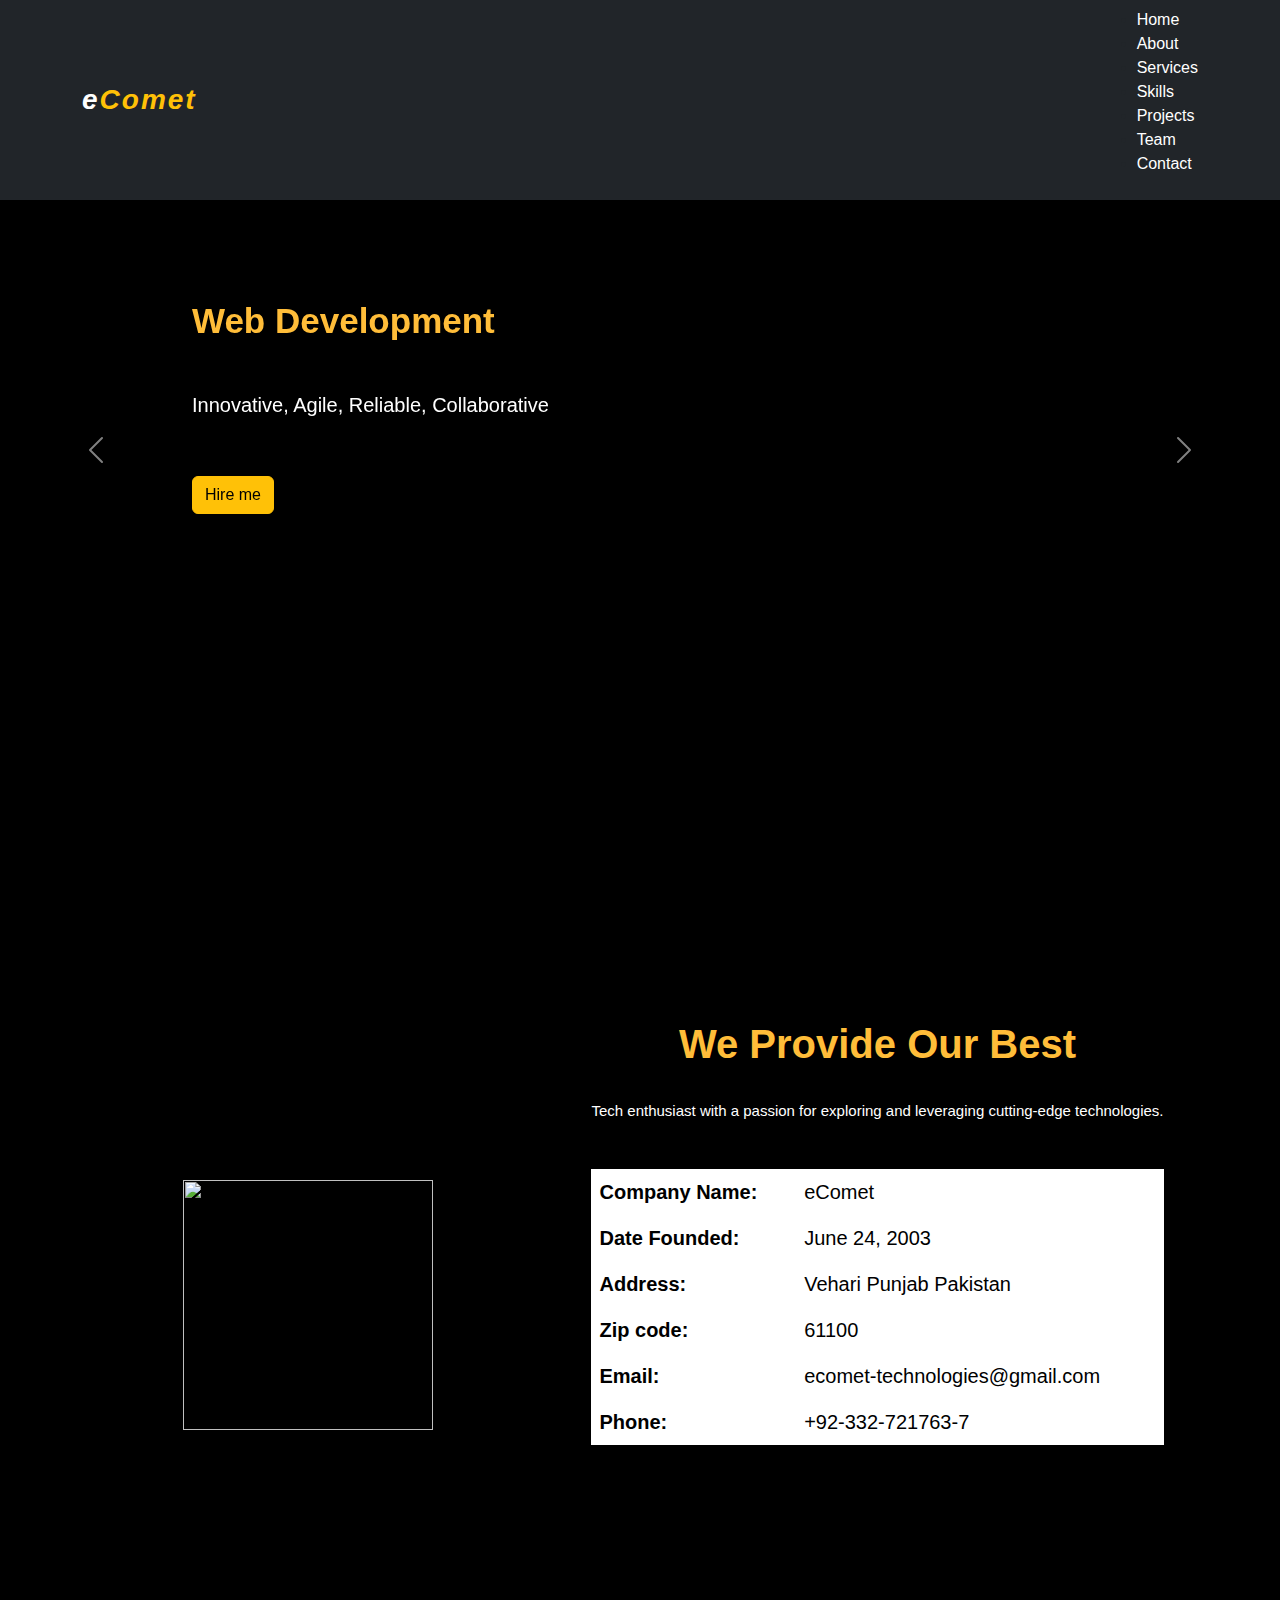
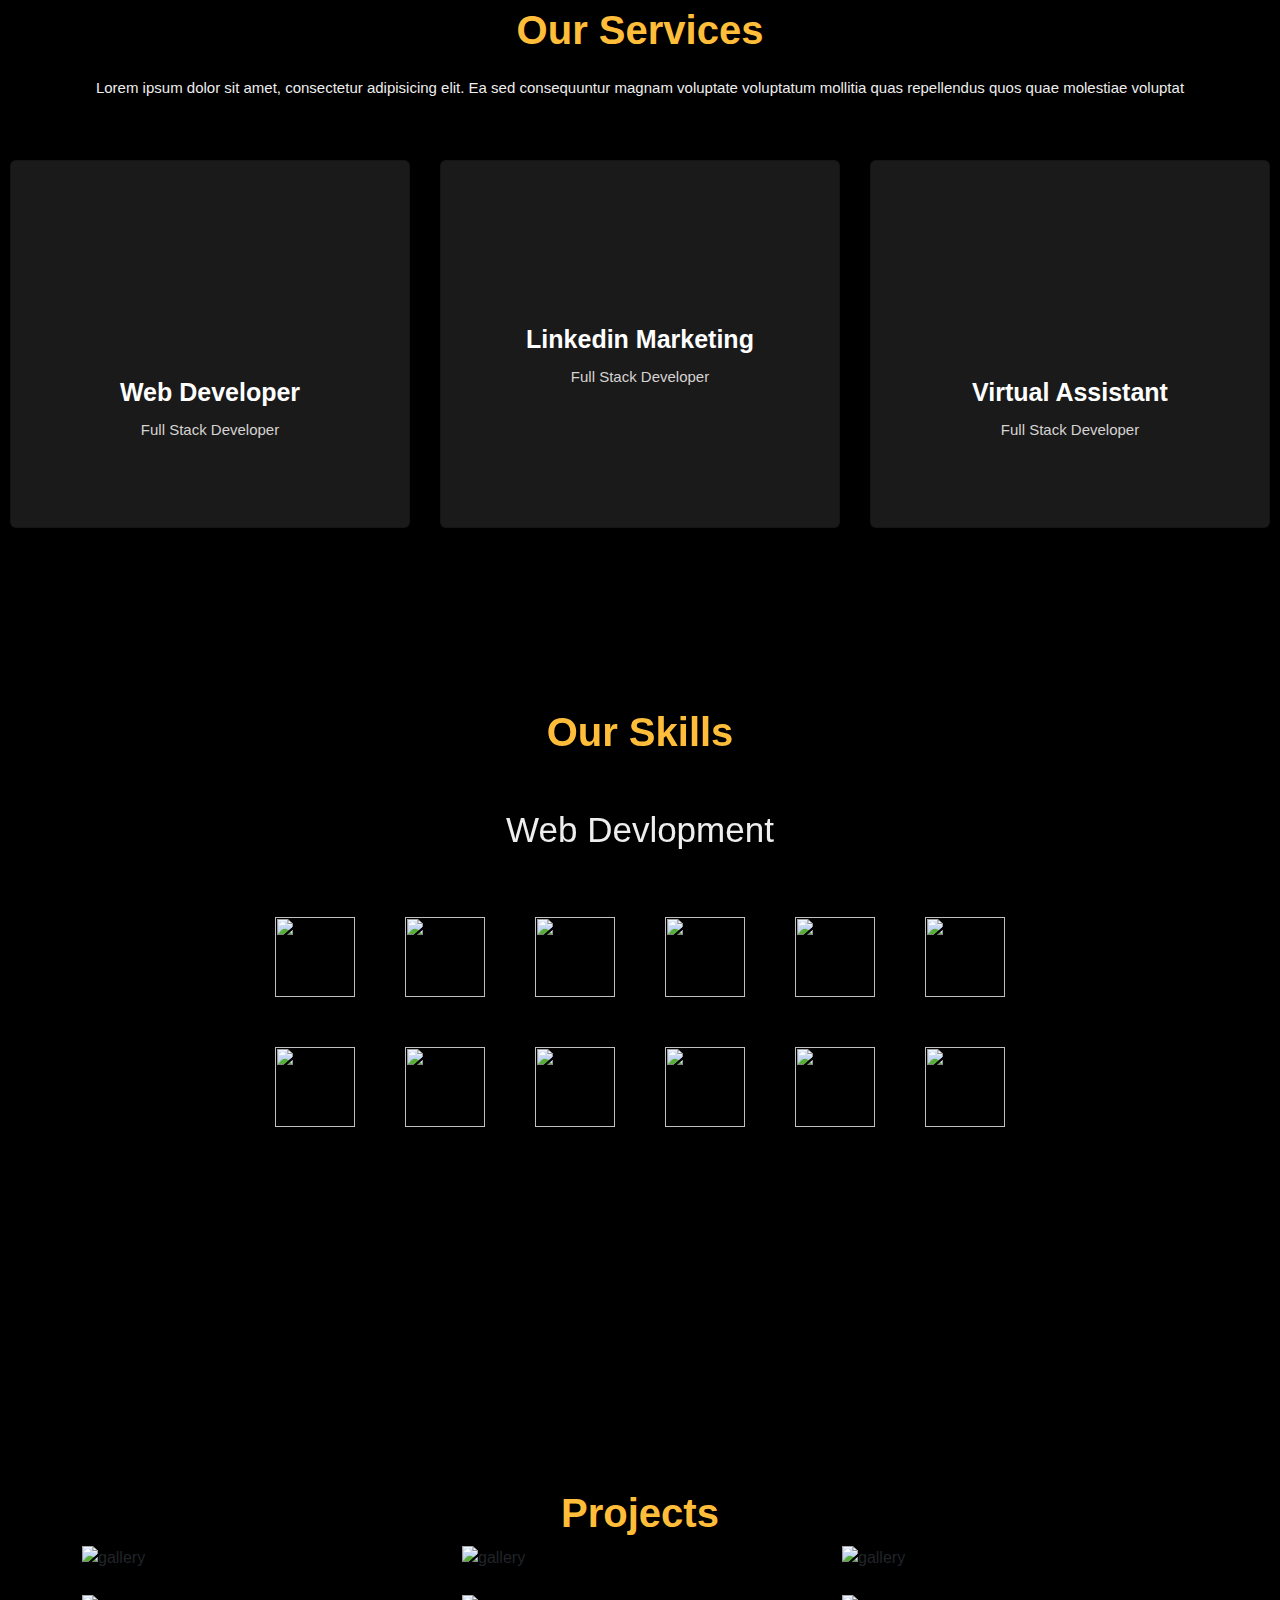
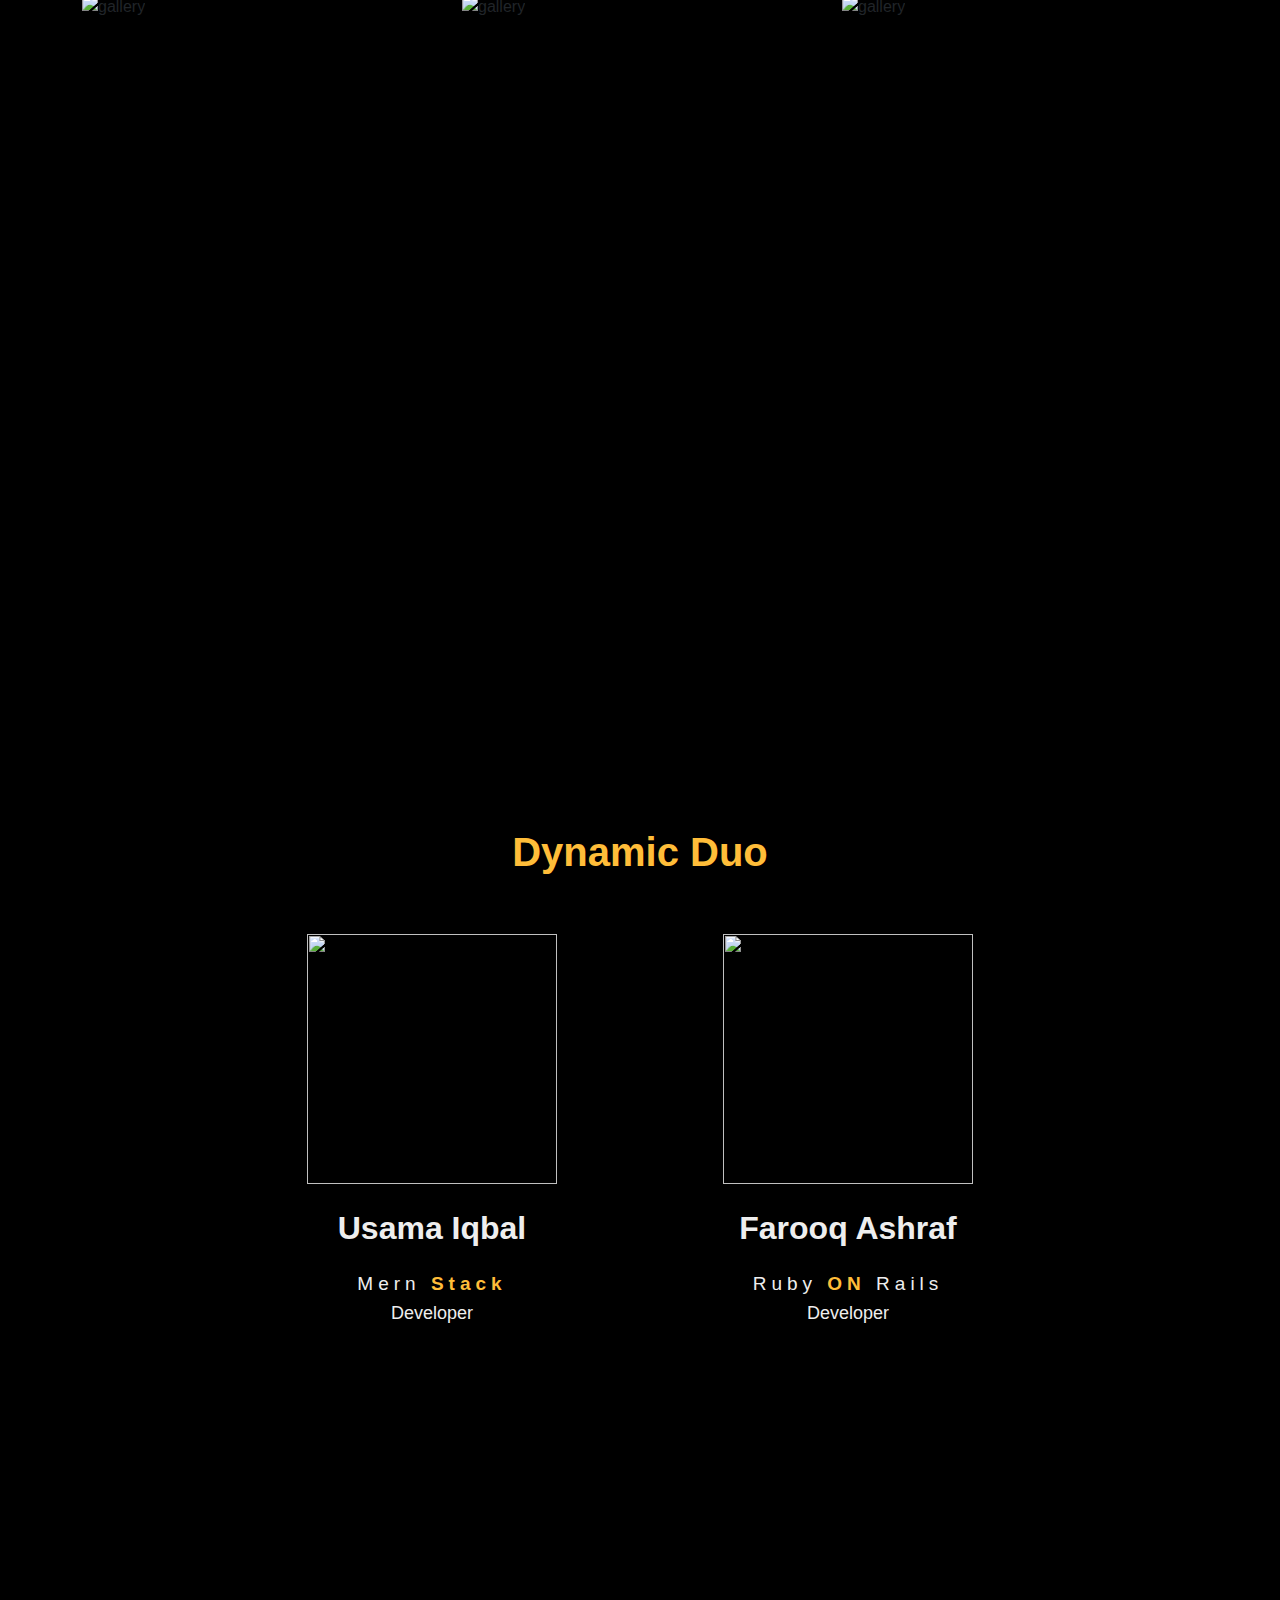
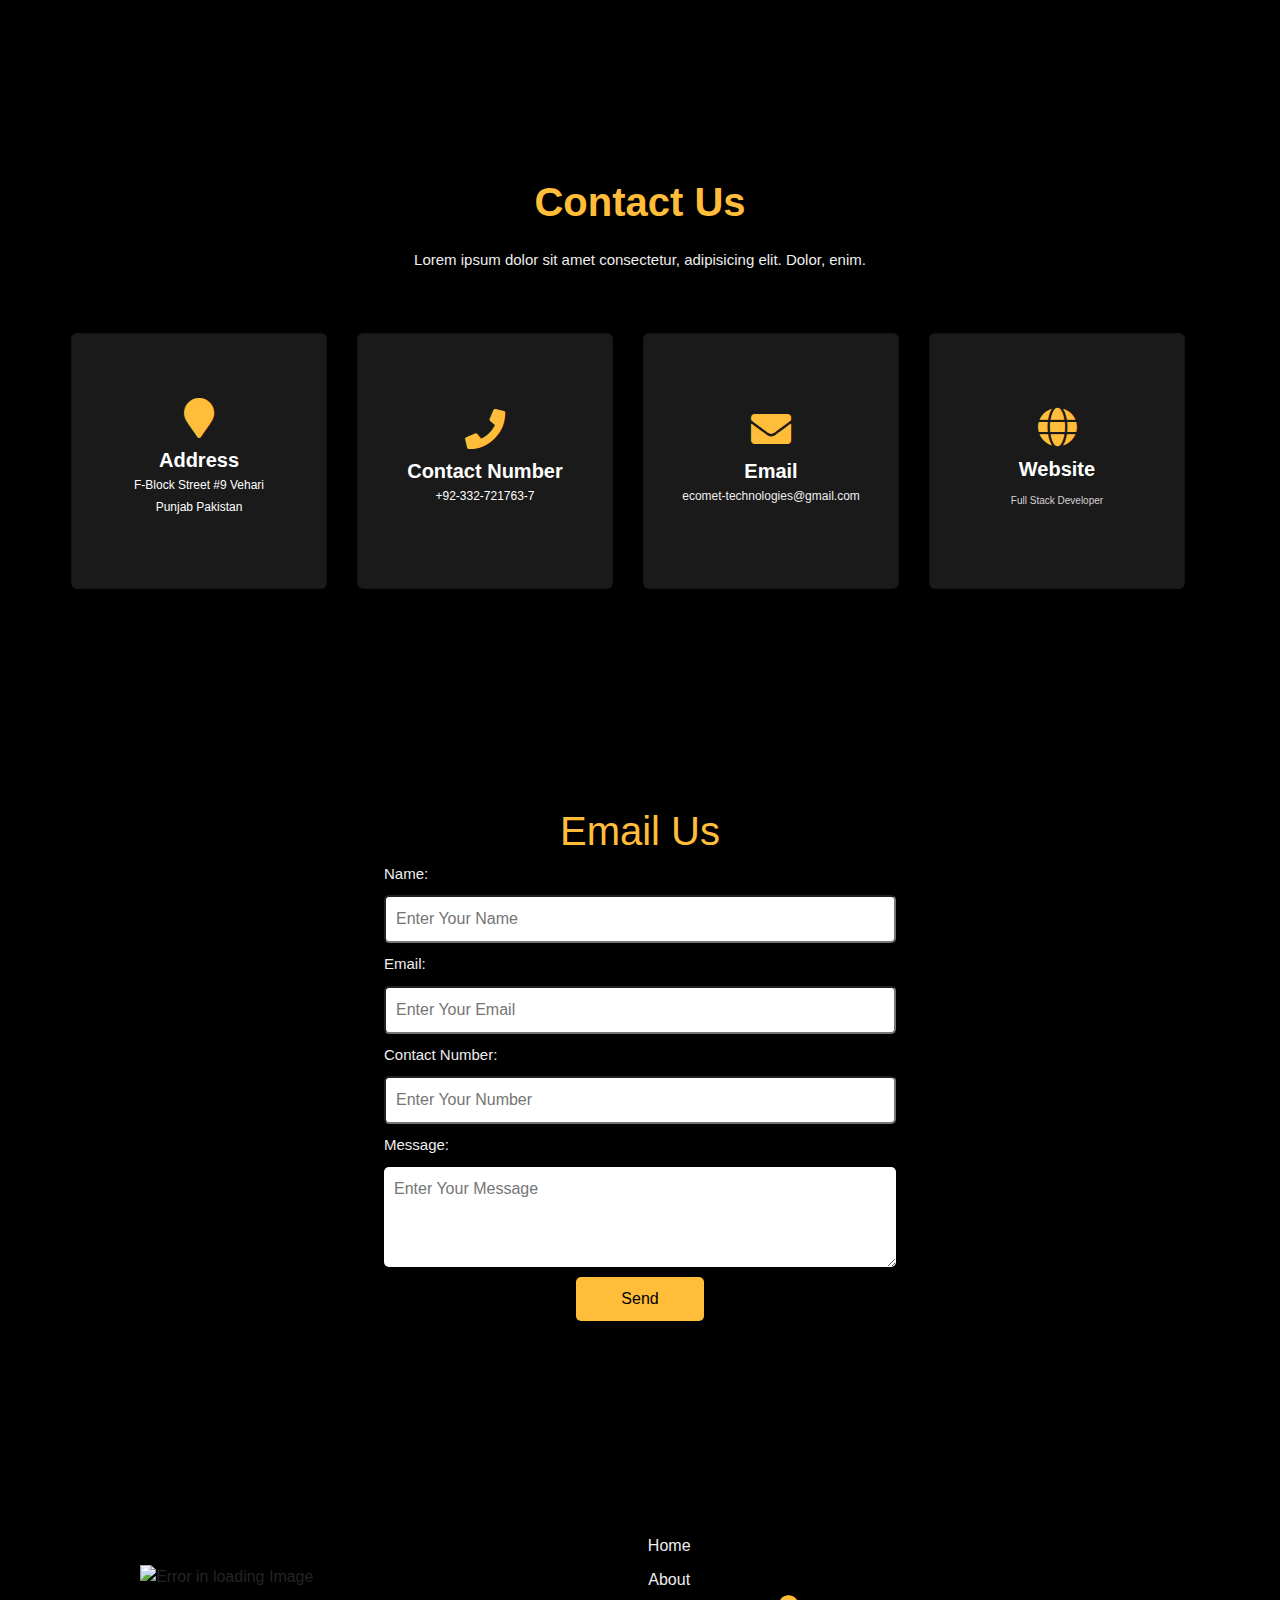
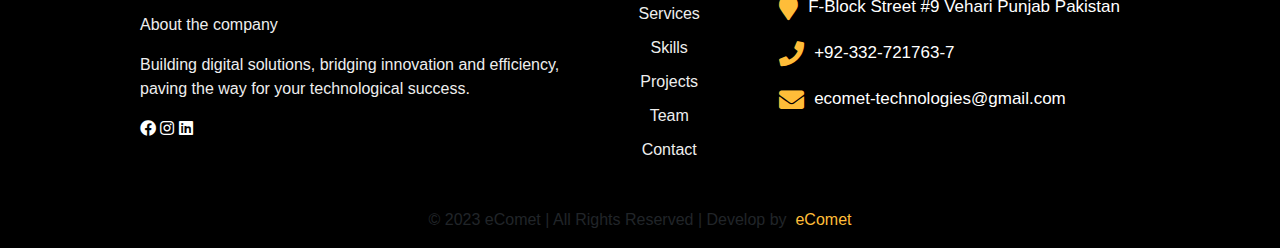
==== index.html @ d8100521 "65xbjhasb" ====
<!DOCTYPE html>
<html lang="en">

<head>
    <meta charset="UTF-8">
    <meta http-equiv="X-UA-Compatible" content="IE=edge">
    <meta name="viewport" content="width=device-width, initial-scale=1.0">
    <!-- All Bootstrap 5.2 CSS -->
    <link href="https://cdnjs.cloudflare.com/ajax/libs/animate.css/3.7.2/animate.min.css" rel="stylesheet">
    <link rel="stylesheet" href="/stylesheet.css">
    <link rel="stylesheet" href="https://cdnjs.cloudflare.com/ajax/libs/font-awesome/5.15.3/css/all.min.css">
    <link rel="stylesheet" href="https://cdnjs.cloudflare.com/ajax/libs/boxicons/2.1.0/css/boxicons.min.css" />
    <!-- Bootstrap Css  -->
    <link rel="stylesheet" type="text/css" href="/style123.css">
    <link rel="stylesheet" href="/footer1.css">
    <link rel="stylesheet" href="/contact.css">
    <link rel="stylesheet" href="/navbar.css">
    <link rel="stylesheet" href="/bootstrap.min.css">
    <link href="https://cdn.jsdelivr.net/npm/bootstrap@5.2.3/dist/css/bootstrap.min.css" rel="stylesheet">
</head>
<title>eComet</title>
</head>

<body>

    <!-- NavBar -->
    <nav class="navbar fixed-top bg-dark">
        <div class="container"> 
        <div class="navbar-brand">
          <a class="navbar-brand" href="#">e<span class="text-warning">Comet</span></a>
        </div>

        <div class="navbar-toggle">
          <span class="toggle-icon"></span>
          <span class="toggle-icon"></span>
          <!-- <span class="toggle-icon"></span>
          <span class="toggle-icon"></span> -->
        </div>
        <ul class="navbar-menu">
          <li class="nav-item">
            <a class="nav-link " href="#home">Home</a>
        </li>
        <li class="nav-item">
            <a class="nav-link " href="#about">About</a>
        </li>
        <li class="nav-item">
            <a class="nav-link " href="#services">Services</a>
        </li>
        <li class="nav-item">
            <a class="nav-link " href="#skills">Skills</a>
        </li>
        <li class="nav-item">
            <a class="nav-link " href="#projects">Projects</a>
        </li>
        <li class="nav-item">
            <a class="nav-link " href="#team">Team</a>
        </li>
        <li class="nav-item">
            <a class="nav-link " href="#contact">Contact</a>
        </li>
        </ul>
    </div>
      </nav>
      
      
    <!-- End of navBar -->

    <!-- Start OF Carousel -->
    <section id="home" >
        <div id="carouselExampleFade" class="carousel slide carousel-fade logo-slider" data-bs-ride="carousel">
            <div class="carousel-inner logo-slider">
                <div class="carousel-item active">
                    <img class="first-img" src="/Images/New Images/Dveloper.png" class="d-block w-100" alt="...">
                    <img class="second-img" src="/Images/New Images/Web Mobile.png" class="d-block w-100" alt="...">
                    <div class="carousel-caption">
                        <h5 class="animated bounceInRight" style="animation-delay: 1s">Web Development</h5>

                        <p class="animated bounceInLeft" style="animation-delay: 2s">Innovative, Agile, Reliable,
                            Collaborative</p>

                        <p class="animated bounceInRight" style="animation-delay: 3s"><a href="#contact_form"
                                class="btn btn-warning mt3">Hire me</a></p>
                    </div>
                </div>

                <div class="carousel-item">
                    <img class="first-img" src="/Images/New Images/VA.jpg" class="d-block w-100" alt="...">
                    <img class="second-img" src="/Images/New Images/va mob.jpeg" class="d-block w-100" alt="...">
                    <div class="carousel-caption">
                        <h5 class="animated bounceInRight" style="animation-delay: 1s">Virtual Administrative Assistance
                        </h5>

                        <p class="animated bounceInLeft" style="animation-delay: 2s">Efficient, Resourceful, Organized,
                            Proactive</p>

                        <p class="animated bounceInRight" style="animation-delay: 3s"><a href="#contact_form"
                                class="btn btn-warning mt3">Hire
                                me</a></p>
                    </div>
                </div>
                <div class="carousel-item">
                    <img class="first-img" src="/Images/New Images/Linkdedin Main.jpg" class="d-block w-100" alt="...">
                    <img class="second-img" src="/Images/New Images/Linkedin Mobile.jpg" class="d-block w-100"
                        alt="...">
                    <div class="carousel-caption">
                        <h5 class="animated bounceInRight" style="animation-delay: 1s">LinkedIn Marketing</h5>

                        <p class="animated bounceInLeft" style="animation-delay: 2s">Strategic, Data-driven, Engaging,
                            Influential</p>

                        <p class="animated bounceInRight" style="animation-delay: 3s"><a href="#contact_form"
                                class="btn btn-warning mt3">Hire
                                me</a></p>
                    </div>
                </div>
                <button class="carousel-control-prev" type="button" data-bs-target="#carouselExampleFade"
                    data-bs-slide="prev">
                    <span class="carousel-control-prev-icon" aria-hidden="true"></span>
                    <span class="visually-hidden">Previous</span>
                </button>
                <button class="carousel-control-next" type="button" data-bs-target="#carouselExampleFade"
                    data-bs-slide="next">
                    <span class="carousel-control-next-icon" aria-hidden="true"></span>
                    <span class="visually-hidden">Next</span>
                </button>
            </div>
        </div>
    </section>
    <!-- End of Carousel -->


    <!-- About -->
    <section id="about" class="about-section-padding">
        <div class="container mid ">
            <div class="row">
                <div class="col-lg-5">
                    <div class="img-mid">
                        <img class="about-pic" src="/Images/abuzar-3.png" alt="">
                    </div>
                </div>

                <div class="col-lg-7" id="text-setting">
                    <div class="text-mid">
                        <h1>We Provide Our Best</h1><br>
                        <p>Tech enthusiast with a passion for exploring and leveraging
                            cutting-edge technologies.</p>
                        <table class="table table-borderless">
                            <div class="table-body">
                                <tbody class="table-mid">
                                    <tr>
                                        <td class="table-heading">Company Name:</td>
                                        <td class="table-data">eComet</td>
                                    </tr>
                                    <tr>
                                        <td class="table-heading">Date Founded:</td>
                                        <td class="table-data">June 24, 2003</td>
                                    </tr>
                                    <tr>
                                        <td class="table-heading">Address:</td>
                                        <td class="table-data">Vehari Punjab Pakistan</td>
                                    </tr>
                                    <tr>
                                        <td class="table-heading">Zip code:</td>
                                        <td class="table-data">61100</td>
                                    </tr>
                                    <tr>
                                        <td class="table-heading">Email:</td>
                                        <td class="table-data">ecomet-technologies@gmail.com</td>
                                    </tr>
                                    <tr>
                                        <td class="table-heading">Phone:</td>
                                        <td class="table-data">+92-332-721763-7</td>
                                    </tr>

                                </tbody>
                            </div>
                        </table>

                    </div>
                </div>
            </div>
        </div>
    </section>
    <!-- End About -->

    <!-- Start Services -->
    <section id="services" >
        <div class="container-fluid">
            <div class="row">
                <div class="col-lg-12">
                    <h1 class="Service-title">Our Services</h1>

                    <p id="services_descrption">Lorem ipsum dolor sit amet, consectetur adipisicing elit. Ea sed
                        consequuntur
                        magnam voluptate voluptatum
                        mollitia quas repellendus quos quae molestiae voluptat</p>
                </div>
            </div>
            <div class="row card_data">
                <div class="card card-services" style="width: 25rem; height:23rem">
                    <div class="card-body">
                        <i class="fa-solid fa-code"></i>
                        <h5 class="card-title">Web Developer</h5>
                        <h6 class="card-subtitle mb-2">Full Stack Developer</h6>
                    </div>
                </div>
                <div class="card card-services" style="width: 25rem; height:23rem">
                    <div class="card-body">
                        <i class="fa-solid fa-chart-simple"></i>
                        <h5 class="card-title">Linkedin Marketing</h5>
                        <h6 class="card-subtitle mb-2 ">Full Stack Developer</h6>
                    </div>
                </div>
                <div class="card card-services" style="width: 25rem; height:23rem">
                    <div class="card-body ">
                        <i class="fa-solid fa-robot"></i>
                        <h5 class="card-title">Virtual Assistant</h5>
                        <h6 class="card-subtitle mb-2">Full Stack Developer</h6>
                    </div>
                </div>
            </div>
        </div>
    </section>
    <!-- End Services -->

    <!-- SKILLS -->
    <section id="skills">
        <div id="carouselExampleFade" class="carousel slide carousel-fade logo-slider" data-bs-ride="carousel">
            <div class="carousel-inner logo-slider">
                <div class="carousel-item active">
                    <div class="container skill-container">
                        <h1 class="skills-title">Our Skills</h1>
                        <p id="skills_descrption">Web Devlopment</p>
                        <div class=" skills-logo-one ">
                            <img class="item-1 animated bounceInRight" src="/Images/Logo/Anngular js (Large).png"
                                alt="">
                            <img class="item-1 animated bounceInLeft" src="/Images/Logo/Css.png" alt="">
                            <img class="item-1 animated bounceInRight" src="/Images/Logo/express-js.png" alt="">
                            <img class="item-1 animated bounceInLeft" src="/Images/Logo/html.png" alt="">
                            <img class="item-1 animated bounceInRight" src="/Images/Logo/js.png" alt="">
                            <img class="item-1 animated bounceInRight"
                                src="/Images/Logo/Mdb__Large_-removebg-preview.png" alt="">

                            <img class="item-1 animated bounceInLeft"
                                src="/Images/Logo/My_sQl__Large_-removebg-preview.png" alt="">
                            <img class="item-1 animated bounceInRight" src="/Images/Logo/next.png" alt="">
                            <img class="item-1 animated bounceInRight" src="/Images/Logo/Nodejs (2).png" alt="">
                            <img class="item-1 animated bounceInLeft"
                                src="/Images/Logo/react__Large_-removebg-preview.png" alt="">
                            <img class="item-1 animated bounceInRight"
                                src="/Images/Logo/redux__Large_-removebg-preview.png" alt="">
                            <img class="item-1 animated bounceInLeft"
                                src="/Images/Logo/vue__Large_-removebg-preview.png" alt="">

                        </div>
                    </div>
                </div>
                <div class="carousel-item">
                    <div class="container">
                        <h1 class="skills-title">Our Skills</h1>
                        <p id="skills_descrption">Virtual Assistant</p>
                        <div class=" skills-logo-two ">
                            <img class="item-1 animated bounceInRight" src="/Images/Logo/Project Management.png" alt="">
                            <img class="item-1 animated bounceInLeft" src="/Images/Logo/1.png" alt="">
                            <img class="item-1 animated bounceInLeft" src="/Images/Logo/2.png" alt="">
                            <img class="item-1 animated bounceInRight" src="/Images/Logo/3.png" alt="">
                            <img class="item-1 animated bounceInLeft" src="/Images/Logo/4.png" alt="">
                            <img class="item-1 animated bounceInRight" src="/Images/Logo/5.png" alt="">
                            <img class="item-1 animated bounceInRight" src="/Images//Logo/6.png" alt="">
                            <img class="item-1 animated bounceInLeft" src="/Images/Logo/7.png" alt="">

                        </div>
                    </div>
                </div>
                <div class="carousel-item">
                    <div class="container">
                        <h1 class="skills-title">Our Skills</h1>
                        <p id="skills_descrption">Linkedin Marketing</p>
                        <div class=" skills-logo-three ">
                            <img class="item-1 animated bounceInRight" src="/Images/Logo/Marketing.png" alt="">
                            <img class="item-1 animated bounceInLeft" src="/Images/Logo/Prospect List.png" alt="">
                            <img class="item-1 animated bounceInLeft" src="/Images/Logo/Sales.png" alt="">
                            <img class="item-1 animated bounceInLeft" src="/Images/Logo/Email.png" alt="">
                            <img class="item-1 animated bounceInRight" src="/Images/Logo/Business.png" alt="">
                            <img class="item-1 animated bounceInRight" src="/Images//Logo/Lead.png" alt="">

                        </div>
                    </div>
                </div>

            </div>
    </section>
    <!-- End of Skills -->
    <!-- Projects -->
    <section class=" gallery min-vh-100" id="projects">
        <div class="container-lg">
            <h1 class="project-title">Projects</h1>
            <div class="row gy-4 row-cols-1 row-cols-sm-2 row-cols-md-3">
                <div class="col project-img">
                    <img src="/Images/img/1.jpg" class="gallery-item" alt="gallery">
                </div>
                <div class="col project-img">
                    <img src="/Images/img/2.jpg" class="gallery-item" alt="gallery">
                </div>
                <div class="col project-img">
                    <img src="/Images/img/3.jpg" class="gallery-item" alt="gallery">
                </div>
                <div class="col project-img">
                    <img src="/Images/img/4.jpg" class="gallery-item" alt="gallery">
                </div>
                <div class="col project-img">
                    <img src="/Images/img/5.jpg" class="gallery-item" alt="gallery">
                </div>
                <div class="col project-img">
                    <img src="/Images/img/6.jpg" class="gallery-item" alt="gallery">
                </div>
            </div>
        </div>
    </section>

    <!-- Modal -->
    <div class="modal fade" id="gallery-modal" tabindex="-1" aria-labelledby="exampleModalLabel" aria-hidden="true">
        <div class="modal-dialog modal-dialog-centered modal-lg">
            <div class="modal-content">
                <div class="modal-header">
                    <h5 class="modal-title" id="exampleModalLabel">Modal title</h5>
                    <button type="button" class="btn-close" data-bs-dismiss="modal" aria-label="Close"></button>
                </div>
                <div class="modal-body">
                    <div class=" container model-1">
                        <div class="row">
                            <div class="col-lg-6">
                        <p id="modal_paragraph">Lorem ipsum dolor, sit amet consectetur adipisicing elit. Voluptatem
                            laboriosam voluptas illum ea
                            possimus, magni, pariatur natus eaque ipsa non numquam, tenetur sequi quidem! Nesciunt
                            consectetur in sed necessitatibus, sequi rem voluptas. Sit ullam ipsam distinctio
                            dignissimos,
                            vero molestiae vitae?</p></div>
                            <div class="col-lg-6">
                        <img src="/Images/img/1.jpg" class="modal-img" alt="modal img"></div></div>
                    </div>
                    <div class="container model-2">
                        <div class="row">
                            <div class="col-lg-6">
                        <img src="/Images/img/1.jpg" class="modal-img_1" alt="modal img"></div>
                        <div class="col-lg-6">
                        <p id="modal_paragraph1">Lorem ipsum dolor, sit amet consectetur adipisicing elit. Voluptatem
                            laboriosam voluptas illum ea
                            possimus, magni, pariatur natus eaque ipsa non numquam, tenetur sequi quidem! Nesciunt
                            consectetur in sed necessitatibus, sequi rem voluptas. Sit ullam ipsam distinctio
                            dignissimos,
                            vero molestiae vitae?</p></div>
                        </div>
                    </div>
                    <!-- <div class="model-3">
                        <img src="/Images/img/1.jpg" class="modal-img_2" alt="modal img">
                        <p id="modal_paragraph2">Lorem ipsum dolor, sit amet consectetur adipisicing elit. Voluptatem
                            laboriosam voluptas illum ea
                            possimus, magni, pariatur natus eaque ipsa non numquam, tenetur sequi quidem! Nesciunt
                            consectetur in sed necessitatibus, sequi rem voluptas. Sit ullam ipsam distinctio
                            dignissimos,
                            vero molestiae vitae?</p>
                    </div> -->
                </div>
            </div>
        </div>
    </div>
    <!-- End of Project -->
    <!-- Team  -->
 <section id="team">
        <div class="container team-container" >
            <h1>Dynamic Duo</h1>
            <div class="row">
                <div class="col-lg-6 col-sm-6 col-md-6 team-1" >
                    <img src="/Images/Team/1.png" alt="">
                    <h2>Usama Iqbal</h2>
                    <p><span style="letter-spacing: 5px;" >Mern <span style="color: #ffbd39; font-weight: bolder;">Stack</span></span><br><span class="dp" > Developer </span></p>
                </div>
                <div class="col-lg-6 col-sm-6 col-md-6 team-2">
                    <img src="/Images/Team/2.png" alt="">
                    <h2>Farooq Ashraf</h2>
                    <p><span style="letter-spacing: 5px;">Ruby <span style="color: #ffbd39; font-weight: bolder;">ON</span> Rails</span> <br><span class="dp"  > Developer </span></p>
                </div>


            </div>
        </div>  
    </section> 
    <!-- End of team  -->

    <!-- Contact  -->
    <section id="contact">
        <div class="container-fluid">
        <div class="row">
            <div class="col-lg-12" >
                <h1 class="contact-title">Contact Us</h1>
                <p id="contact_description">Lorem ipsum dolor sit amet consectetur, adipisicing elit. Dolor, enim.</p>
            </div>
        </div>
             <div class="row card_data" style="width: 100%;">
                <div class="card card-contact" style="width: 16rem; height:16rem">
                    <div class="contact_body">
                        <i class="fa fa-map-marker"></i>
                        <h5 class="card-title">Address</h5>
                        <p class="card-subtitle mb-2" style="font-size:12px; color:white;">F-Block Street #9 Vehari </p>
                        <P class="card-subtitle mb-2" style="font-size:12px; color:white;">Punjab Pakistan</P>
                    </div>
                </div>
                <div class="card card-contact" style="width: 16rem; height:16rem">
                    <div class="contact_body">
                        <i class="fa fa-phone"></i>
                        <h5 class="card-title">Contact Number</h5>
                        <p class="card-subtitle mb-2" style="font-size:12px; color:white;">+92-332-721763-7</p>

                    </div>
                </div>
                <div class="card card-contact" style="width: 16rem; height:16rem">
                    <div class="contact_body ">
                        <i class="fa fa-envelope"></i>
                        <h5 class="card-title"><a  href="mailto:ecomet-technologies@gmail.com">Email</a></h5>                      <p class="card-subtitle mb-2" style="font-size:12px; color:white;"><a style="color: #eee; text-decoration: none;" href="mailto:ecomet-technologies@gmail.com">ecomet-technologies@gmail.com</a></p>  

                    </div>
                </div>
                <div class="card card-contact" style="width: 16rem; height:16rem">
                    <div class="contact_body ">
                        <i class="fa fa-globe"></i>
                        <h5 class="card-title">Website</h5>
                        <h6 class="card-subtitle mb-2">Full Stack Developer</h6>
                    </div>
                </div>
               
            </div> 
           
        </div>
     </section>
    <!-- End of contact  -->

    <!-- Start of contact Form  -->
    <section id="contact_form">
    <div class="contact-form-container">
        <form id="contact-form" class="contact-form">
          <h1>Email Us</h1>
          <label for="name">Name:</label>
          <input type="text" id="name" name="name" minlength="3" maxlength="15" placeholder="Enter Your Name" required>
          <label for="email">Email:</label>
          <input type="email" id="email_id" name="email"   minlength="12" maxlength="25" placeholder="Enter Your Email" required>
          <label for="email">Contact Number:</label>
          <input type="tel" id="number_id" name="number" minlength="11" placeholder="Enter Your Number" pattern="^((\+92)|(0092))-{0,1}\d{3}-{0,1}\d{7}$|^\d{11}$|^\d{4}-\d{7}$"
          title="Please enter number in format e.g. +923367966034" required>
          <label for="message">Message:</label>
          <textarea id="message" name="message" required  placeholder="Enter Your Message"></textarea>
          <button onclick="SendMail()"  type="submit" value="Send" id="button_Submit">Send</button>
        </form>
      </div>
    
      </section>
    
    <!-- End of contact form  -->

<!-- Backtotop -->
<!-- <section id="backtop">
    <div class="container">
    <div class="backtop">
        <a href="#" style=" background-color: #000 !important; float: right;" class="btn btn-warning back-to-top"
        ><i style="color: #ffbd39 !important;" class="fa fa-angle-double-up"></i
      ></a>
        </div>
    </div>
</section> -->
<!-- End-->
<!-- Start of Footer -->


<section id="footer">
    <footer>
        <div class="container">
        <div class="footer-container">
          <div class="footer-left">
            <img  src="/Images/abuzar.png" width="100" height="100" alt="Error in loading Image">
            <br><br>
            <div>
            <p class="text-right">About the company </P></div> 
              <p style="color: #eee;">Building digital solutions, bridging innovation and efficiency, <br>
                paving the way for your technological success.
            </p>
           
            <div class="footer-icons">
                <a href="#"><i class='fab fa-facebook'></i></a>
                <a href="#"><i class='fab fa-instagram'></i></a>
                <a href="https://www.linkedin.com/company/ecomet-technologies/" target="_blank"><i class='fab fa-linkedin'></i></a>
                <a href="https://www.upwork.com/o/companies/~0156d04e8abdb4f36e/" target="_blank"><i class='bx bxl-upwork'></i></a>
                <!-- <a href="#"><i class='fab fa-upwork'></i></a> -->
            
            </div>
           
            </p>
          </div>
          <div class="footer-center">
            <ul class="footer-list">
                <li><a href="/">Home</a></li>
              <li><a href="#about">About</a></li>
              <li><a href="#services">Services</a></li>
              <li><a href="#skills">Skills</a></li>
              <li><a href="#projects">Projects</a></li>
              <li><a href="#team">Team</a></li>
              <li><a href="mailto:ecomet-technologies@gmail.com">Contact</a></li>
            </ul>
          </div>
          <div class="footer-right">
            <div class="contact-info">
            <div class="location">
                <i class="fa fa-map-marker" style=" color:#ffbd39 !important;"></i>
                <a href="https://www.google.com/maps/search/F-Block+Street+%239+Vehari++punjab+pakistan/@30.022008,72.2558502,12z/data=!3m1!4b1?entry=ttu" target="_blank"><p>F-Block Street #9 Vehari Punjab Pakistan</P></a>
                
    
                </div>
                <div class="location">
                    <i class="fa fa-phone" style=" color:#ffbd39 !important;"></i>
                    <a href="tel:+923327217637" target="_blank"><p>+92-332-721763-7</p></a>
                    
                </div>
                <div class="location">
                    <i class="fa fa-envelope" style=" color:#ffbd39 !important;"></i>
                    <p><a href="mailto:ecomet-technologies@gmail.com">ecomet-technologies@gmail.com</a></p>
              
                </div>
          </div>
        </div>
    </div>  
      </footer>
      <div class="developed">
        <p style="justify-content: center;display: flex;text-align: center; align-items: center;" class="footer-company-name"> © 2023 eComet | All Rights Reserved | Develop by &nbsp; <a  style=" text-decoration: none; color:#ffbd39 !important;" href="#">eComet</a>
        </p> 
    </div>
</section>

    <!-- End of footer  -->

    <!-- Javascript -->
    <script src="/js/main.js"></script>
    <!-- Bootstrap JavaScript  -->
    <script src="/js/bootstrap.bundle.min.js"></script>
    <!-- Font Aweasome -->
    <script src="https://kit.fontawesome.com/b34f0dd3c2.js" crossorigin="anonymous"></script>
    <!-- All Bootstrap 5.2 Js -->
    <script src="https://cdn.jsdelivr.net/npm/bootstrap@5.2.3/dist/js/bootstrap.bundle.min.js"></script>
<!-- Emailjs -->
<!-- <script type="text/javascript" src="https://cdn.jsdelivr.net/npm/@emailjs/browser@3/dist/email.min.js" ></script> -->

</body>

</html>
---- stylesheet.css ----
* {
  font-family: "Poppins", Arial, sans-serif;
  /* box-sizing: border-box; */
}

body {
  margin: 0;
  padding: 0;
  background-color: #000000 !important;
}

/* Scroll Bar  */
::-webkit-scrollbar {
  width: 15px;
}

/* Track */
::-webkit-scrollbar-track {
  box-shadow: inset 0 0 5px grey;
  border-radius: 10px;
}

/* Handle */
::-webkit-scrollbar-thumb {
  background: orange;
  border-radius: 25px;
}

/* Handle on hover */
::-webkit-scrollbar-thumb:hover {
  background: #ffbd39;
}

/* NavBAr */
.nav_bar ul li a {
  color: white;
}

.container a {
  color: white;
}

.section-padding {
  padding: 100px 0;
}

.navbar-nav a {
  font-size: 15px;
  text-transform: uppercase;
  font-weight: 500;
}

.navbar .navbar-brand {
  margin-left: 50 !important;
  font-size: 28px;
  font-weight: 600;
  font-style: italic;
  letter-spacing: 2px;
}

.navbar .navbar-brand:focus,
.navbar .navbar-brand:hover {
  color: orange;
}

.nav_bar ul li a:hover {
  color: orange !important;
}

.w-100 {
  height: 100vh;
}

/* Carousel */
.second-img {
  display: none;
}

.first-img {
  display: block;
  width: 100%;
}

.carousel-caption {
  top: 280px;
}

.carousel-caption h5 {
  text-align: left;
  color: #ffbd39;
  font-weight: bold;
  font-size: 35px;
  padding-bottom: 40px;
}

.carousel-caption p {
  text-align: left;
  font-size: 20px;
  padding-bottom: 40px;
}

.carousel {
  width: 100%;
}

/* ABOUT */
.mid {
  padding-top: 120px;
}

.table-body {
  align-items: center;
  display: flex;
}

.text-mid h1 {
  text-align: center;
  color: #ffbd39;
  font-weight: bold;
  font-size: 40px;
}

.text-mid p {
  text-align: center;
  /* padding-top: 15px; */
  color: white;
  font-size: 15px;
  padding-bottom: 30px;
}

.table-mid {
  margin-right: 90px;
  padding-right: 90px;
  color: white;
  padding-top: 50px !important;
  font-size: 20px;
}

.table-mid tr {
  padding-right: 25px !important;
}

.table-heading {
  font-weight: bold;
}

#text-setting {
  display: flex;
  justify-content: center;
  align-items: center;
}

.img-mid {
  display: block;
  padding-top: 160px;
  display: flex;
  justify-content: center;
  align-items: center;
}

.about-pic {
  height: 250px;
  width: 250px;
  /* align-items: center; */
}

/* Services */
.Service-title {
  padding-top: 145px;
  display: flex;
  justify-content: center;
  color: #ffbd39;
  font-weight: bold;
  font-size: 40px;
}

#services_descrption {
  color: #eee;
  /* font-weight: bold; */
  display: flex;
  justify-content: center;
  font-size: 15px;
  padding-top: 15px;
}

.card_data {
  justify-content: center;
  gap: 30px;
  padding-top: 45px;
}

.card {
  background: rgba(255, 255, 255, 0.1) !important;
  color: #ffbd39;
  cursor: pointer;
}

.card:hover {
  /* cursor: pointer; */
  background-color: #ffbd39 !important;
  color: #1a1a1d;
}

.card:hover i {
  color: #eee;
}

.card:hover h6 {
  color: #6b5400;
}

.card:hover h5 {
  color: black;
}

.card_data {
  color: #ffbd39;
}

.card-body {
  display: flex;
  flex-direction: column;
  justify-content: center;
  text-align: center;
}

.card-body i {
  font-size: 70px;
  color: #ffbd39;
  padding-bottom: 20px;
}

/* .card-body i:hover{
  color:white;
} */
.card-body h5 {
  padding-top: 10px;
  color: white;
  font-weight: bold;
  font-size: 25px;
}

/* .card-body h5:hover,
.card-body h6:hover{
  color:#1a1a1d;
} */
.card-body h6 {
  padding-top: 10px;
  color: rgb(214, 211, 211);
  font-size: 15px;
}

/* Skills */
#skills{
  height: 100vh !important;
}
.skills-title {
  padding-top: 180px !important;
  display: flex;
  justify-content: center;
  color: #ffbd39;
  font-weight: bold;
  font-size: 40px;
}

#skills_descrption {
  padding-top: 40px;
  color: #eee;
  display: flex;
  justify-content: center;
  font-size: 35px;
}

.logo-slider {
  /* margin-top: 80px; */
  height: 100vh !important;
  width: 100%;
}

/* .image-grid-1 {
  display: grid;
  gap: 50px;
} */
.skills-logo-one img {
  width: 5rem;
  height: 5rem;
}

.skills-logo-two img {
  width: 8rem;
  height: 8rem;

}

.skills-logo-three img {
  width: 8rem;
  height: 8rem;
}

.skills-logo-one {
  width: 100%;
  margin-top: 60px;
  align-items: center !important;
  justify-content: center !important;
  display: grid;
  grid-template-columns: auto auto auto auto auto auto;
  grid-column-gap: 50px;
  grid-row-gap: 50px;
  justify-items: center;
}

.skills-logo-two {
  width: 100%;
  margin-top: 60px;
  align-items: center !important;
  justify-content: center !important;
  display: grid;
  grid-template-columns: auto auto auto auto;
  grid-column-gap: 50px;
  grid-row-gap: 50px;
  justify-items: center;
}

.skills-logo-three {
  width: 100%;
  margin-top: 60px;
  align-items: center !important;
  justify-content: center !important;
  display: grid;
  grid-template-columns: auto auto auto;
  grid-column-gap: 50px;
  grid-row-gap: 50px;
  justify-items: center;
}

#skills-logo1 {
  margin-top: 50px;
}

/* End of Skills */

/* Projects Start */
.project-title {
  padding-top: 61px;
  display: flex;
  justify-content: center;
  color: #ffbd39;
  font-weight: bold;
  font-size: 40px;
}

/* End of Projects */

/* Contact Start  */
#contact {
  padding-bottom: 25px;
}

.card_data {
  justify-content: center;
  gap: 30px;
  padding-top: 45px;
}

.card {
  background: rgba(255, 255, 255, 0.1) !important;
  color: #ffbd39;
  cursor: pointer;
  display: flex;
  justify-content: center;
  text-align: center;

}

.card:hover {
  background-color: #ffbd39 !important;
  color: #1a1a1d;
}

.card:hover i {
  color: #eee;
}

.card:hover h6 {
  color: #6b5400;
}

.card:hover h5 a {
  color: black;
}

.card_data {
  color: #ffbd39;
}

.card h5 a {
  color: white;
  text-decoration: none;
}

.contact_body {
  display: flex;
  justify-content: center;
  text-align: center;
  flex-direction: column;
}

.contact_body i {
  font-size: 40px;
  color: #ffbd39;
  /* padding-bottom: 20px; */
  display: flex;
  justify-content: center;
  text-align: center;
}

.contact_body h5 {
  padding-top: 10px;
  color: white;
  font-weight: bold;
  font-size: 20px;
  display: flex;
  justify-content: center;
  text-align: center;
}

.contact_body h6 {
  padding-top: 10px;
  color: rgb(214, 211, 211);
  font-size: 10px;
  display: flex;
  justify-content: center;
  text-align: center;
}

.contact-title {
  padding-top: 150px;
  display: flex;
  justify-content: center;
  color: #ffbd39;
  font-weight: bold;
  font-size: 40px;
}

#contact_description {
  color: #eee;
  /* font-weight: bold; */
  display: flex;
  justify-content: center;
  font-size: 15px;
  padding-top: 15px;
}

/* End of Contact  */

/* Start of contact form  */
.fillform {
  padding-top: 200px;
}

/* End of contact form  */

/* Team */

.team-container{
  width: 65% !important;
}
#team {
  height: 100vh;
  padding-top: 100px;
  
}

#team h1 {
  text-align: center;
  color: #ffbd39;
  font-weight: bold;
  font-size: 40px;
}

.team-1 {
  padding-top: 50px;
  text-align: center;
}

.team-1 img {
  height: 250px;
  width: 250px;
}

.team-1 h2 {
  color: #eee;
  font-weight: bold;
  padding-top: 25px;
}

.team-1 p {
  color: #eee;
  font-size: 19px;
  padding-top: 15px;
}

.team-2 {
  padding-top: 50px;
  text-align: center;
}

.team-2 img {
  height: 250px;
  width: 250px;
}

.team-2 h2 {
  font-weight: bold;
  color: #eee;
  padding-top: 25px;
}

.team-2 p {
  color: #eee;
  font-size: 19px;
  padding-top: 15px;
}
.dp {
  font-size: 18px;
  
}

/* Footer */

#left-heading-text {
  color: orange;
}

/* Tablet Media QUERY  */

/* Mobile */
@media only screen and (max-height: 1000px) {
  .carousel-item {
    height: 100vh;
  }

  .second-img {
    /* display: block;
    object-fit: fill; */
    width: 100%;
    height: 100vh;
  }

}

@media only screen and (min-width: 200px) and (max-width: 767px) {
  .navbar-nav {
    text-align: center !important;
  }
  .navbar-toggler{
    background-color: #ffbd39 !important;
  }
  
.navbar-toggler-icon{
  background-color: #ffbd39 !important;
  border-radius: 1px solid #ffbd39 ;
  color: #eee !important;
}
  .carousel {
    height: 90vh !important;
    /* width: 100%; */

  }

  .carousel-inner {
    height: 500px !important;
  }

  .carousel-inner:before {
    content: "";
    position: absolute;
    width: 100%;
    height: 100%;
    top: 0;
    left: 0;
    background: rgba(0, 0, 0, 0.7);
    z-index: 1;
  }

  .carousel-caption {
    top: 200px;
    display: flex;
    flex-direction: column;
    justify-content: center;
    align-items: center;
    height: 100% !important;
  }

  .second-img {
    display: block;
    object-fit: fill;
    width: 100%;
    height: auto;
  }

  .first-img {
    display: none;
  }

  .carousel .carousel-item {
    width: 100%;
    height: 80%;
  }

  .carousel-caption h5 {
    padding-top: 5px;
    text-align: center !important;
    font-size: 20px;
    padding-bottom: 8px;
  }

  #carouselExampleCaptions {
    width: 100% !important;
    height: 70vh;
  }

  .carousel-caption p {
    text-align: center;
    font-size: 15px;
    padding-bottom: 8px;
  }

  .carousel-caption p .btn {
    height: 35px;
    width: 80px;
    font-size: 15px;
    text-align: center;
    justify-content: center;
    align-items: center;
  }

  .nav_bar {
    color: #ffbd39;
  }

  .about-pic {
    display: none;
  }

  /* ABOUT */
  .mid {
    height: 70vh;
    padding-top: 1px;
    display: flex;
    justify-content: center;
  }
  .mid .row .col-lg-5{
    display: none !important;

  }
  .img-mid{
    display: none !important;

  }
  .img-mid img {
    display: none !important;
  }

  .img-mid1 {
    display: none;
  }

  .text-mid h1 {
    padding-top: 1vh;
    color: #ffbd39;
    font-weight: bold;
    font-size: 25px;
    text-align: center;
  }

  .text-mid p {
    color: white;
    font-size: 15px;
    padding-bottom: 30px;
    text-align: center;
  }

  .table-mid {
    color: white;
    padding-top: 50px !important;
    font-size: 15px;
    justify-content: space-around;
  }

  /* Services */
  #services {
    padding-top: 5vh !important;
    /* height: 70vh; */
  }

  .Service-title {
    padding-top: 5vh;
    font-size: 25px;
  }

  #services_descrption {
    text-align: center;
    color: #eee;
    font-size: 10px;
    padding-top: 20px;
  }

  .card_data {
    justify-content: center;
    gap: 30px;
    padding-top: 30px;
  }

  .card {
    background: rgba(255, 255, 255, 0.1) !important;
    color: #ffbd39;
    cursor: pointer;
  }

  .card-services {
    height: 15rem !important;
    width: 21rem !important;
  }

  .card-body i {
    font-size: 45px;
    color: #ffbd39;
    padding-bottom: 20px;
  }

  .card-body h5 {
    padding-top: 10px;
    color: white;
    font-weight: bold;
    font-size: 17px;
  }

  .card-body h6 {
    padding-top: 14px;
    color: rgb(214, 211, 211);
    font-size: 10px;
  }

  /* Skills */

  #skills{
    height: 80vh !important;
  }
  .skills-title {
    /* padding-top: 15vh !important; */
    display: flex;
    justify-content: center;
    color: #ffbd39;
    font-weight: bold;
    font-size: 25px;
  }

  #skills_descrption {
    color: #eee;
    padding-top: 1px;
    display: flex;
    justify-content: center;
    font-size: 15px;
  }

  .logo-slider {
    height: 80vh !important;
    width: 100%;
  }

  .skills-logo-one img {
    width: 3rem;
    height: 3rem;
  }

  .skills-logo-two img {
    width: 4rem;
    height: 4rem;
  }

  .skills-logo-three img {
    width: 3rem;
    height: 3rem;
  }

  .skills-logo-one {
    margin-top: 65px;
    display: flex;
    flex-wrap: wrap;
  }

  .skills-logo-one img {
    height: 3rem;
    width: 3rem;
  }

  .skills-logo-two {
    margin-top: 100px;
    display: flex;
    flex-direction: row;
    flex-wrap: wrap;
    gap: 10px;
  }

  .skills-logo-two img {
    height: 5rem;
    width: 5rem;
  }

  .skills-logo-three {
    display: flex;
    justify-content: center;
    flex-wrap: wrap;
    gap: 10px;
  }

  .skills-logo-three img {
    height: 6rem;
    width: 6rem;
  }

  /* Project  */
  .project-title {
    padding-top: 1px;
    padding-bottom: 35px;
    display: flex;
    justify-content: center;
    color: #ffbd39;
    font-weight: bold;
    font-size: 25px;
  }

  /* Contact */
#contact{
  padding-top: 150px;
}
  #contact_description{
    text-align: center;
    font-size: 17px;
  }
  .contact-title{
    padding-top: 12px !important;
    font-size: 25px;
  }
  /* Team */
  .team-container{
    width: 100% !important;
  }
  #team {
    height: 100vh;
    width: 100%;
    padding-top: 150px;
  }
  
  #team h1 {
    text-align: center;
    color: #ffbd39;
    font-weight: bold;
    font-size: 25px;
  }
  
  .team-1 {
    padding-top: 50px;
    text-align: center;
  }
  
  .team-1 {
    padding-top: 30px;
    text-align: center;
  }
  
  .team-1 img {
    height: 190px;
    width: 190px;
  }
  
  .team-1 h2 {
    color: #eee;
    font-weight: bold;
    padding-top: 17px;
    font-size: 21px;
  }
  
  .team-1 p {
    color: #eee;
    font-size: 15px;
    padding-top: 15px;
  }
  
  .team-2 {
    padding-top: 50px;
    text-align: center;
  }
  
  .team-2 img {
    height: 190px;
    width: 190px;
  }
  
  .team-2 h2 {
    font-weight: bold;
    color: #eee;
    font-size: 21px;
    padding-top: 17px;
  }
  
  .team-2 p {
    color: #eee;
    font-size: 15px;
    padding-top: 15px;
  }
  .dp {
    font-size: 15px;
    
  }
  /* .contact-form-container {
    display: flex;
    justify-content: center;
    align-items: center;
    
  } */
  .footer-center{
    padding-top: 10px;

  }
  .footer-right{
    padding-top: 10px;
  }
.developed{
  display: flex;
  flex-direction: column;
}
.developed .footer-company-name{
  display: flex;
  flex-direction: column;
}
}

.backtop{
  height: 50px;
  padding-bottom: 10px;
}
---- footer1.css ----
footer {
    width: 80%;
    margin: 0 auto;
  }
  
  .footer-container {
    display: flex;
    justify-content: space-between;
    align-items: center;
  }
  
  .footer-left {
    text-align: left;
  }
  
  .text-right {
    text-align: left;
    color: #EEE;
  }
  
  .footer-center {
    text-align: center;
    padding: 20px 20px 20px 20px;
    justify-content: center;
    align-items: center;
  }
  
  .footer-list {
    display: flex;
    flex-direction: column;
    align-items: center;
    color: #eee;
    text-decoration: none;
    list-style: none;
    padding: 0;
  }
  
  .footer-list li {
    margin-bottom: 10px;
  }
  
  .footer-list li a {
    color: #eee;
    text-decoration: none;
  }
  
  .footer-right {
    display: flex;
    align-items: center;
  }
  
  .contact-info {
    text-align: center;
  }
  
  .location {
    display: flex;
    align-items: center;
    font-size: 15px;
    color: white;
    line-height: 30px;
  }
  
  .location i {
    color: #ffbd39 !important;
    margin-right: 10px;
    font-size: 25px;
    margin-bottom: 15px;
  }
  
  .location p {
    margin-right: 10px;
    font-size: 17px;
  }
  
  .location a {
    margin-right: 10px;
    font-size: 17px;
    text-decoration: none;
    color: white;
  }
  
  .location a:hover {
    color: #c0ab83;
  }
  
  /* Media Query for screens smaller than 768px */
  @media (max-width: 768px) {
    .footer-container {
      flex-direction: column;
      text-align: center;
    }
  
    .text-right {
      text-align: center;
    }
  
    .footer-left,
    .footer-right {
      margin-bottom: 20px;
      /* Adjust the spacing as needed */
      text-align: center;
    }
  
    .footer-list {
      margin-bottom: 20px;
      /* Adjust the spacing as needed */
    }
  
    .social-icons {
      margin-left: 0;
      margin-top: 10px;
      /* Adjust the spacing as needed */
    }
    .location {
        display: flex;
        flex-direction: column;
        align-items: center;
        font-size: 12px;
        color: white;
        line-height: 30px;
      }
      .location i{
        font-size: 25px;
        line-height: 25px;
      }
      .location p{
        font-size: 15px;
      }
      .location a{
        font-size: 15px;
      }
  }
---- contact.css ----
.contact-form-container {
    display: flex;
    justify-content: center;
    align-items: center;
    height: 100vh;
  }
  
  .contact-form {
    max-width: 600px;
    padding: 20px;
    border-radius: 5px;
  }
  .contact-form label{
    color: #eee;
  }
  .contact-form h1 {
    text-align: center;
    color:#ffbd39;
  }
  
  .contact-form label,
  .contact-form input,
  .contact-form textarea {
    display: block;
    width: 100%;
    margin-bottom: 10px;
  }
  
  .contact-form textarea {
    height: 100px;
  }
  
  .contact-form button {
    width: 100%;
  }
  #button_Submit{
    background-color: #ffbd39;
    color: #000;
    border: none;
}
label{
    font-size: 15px;
}
input{
    width: 40vw !important;
    border-radius: 5px  !important;
    padding: 10px ;
    /* border: 1px solid #ffbd39; */
}
textarea{
    width: 40vw !important;
    border-radius: 5px !important;
    padding: 10px ;
    border: none;

}
.contact-form button{
  align-items: center !important;
  justify-content: center !important;
  display: flex !important;
  text-align: center !important;
 margin:  auto;
}
#button_Submit{
    width: 10vw !important;
    border-radius: 5px !important;
    padding: 10px ;
    border: none;
    
}
@media only screen and (min-width: 200px) and (max-width: 767px) {
    input{
        width: 70vw !important;
    }
    textarea{
        width: 70vw !important;
    }
    #button_Submit{
        width: 70vw !important;
    }
}
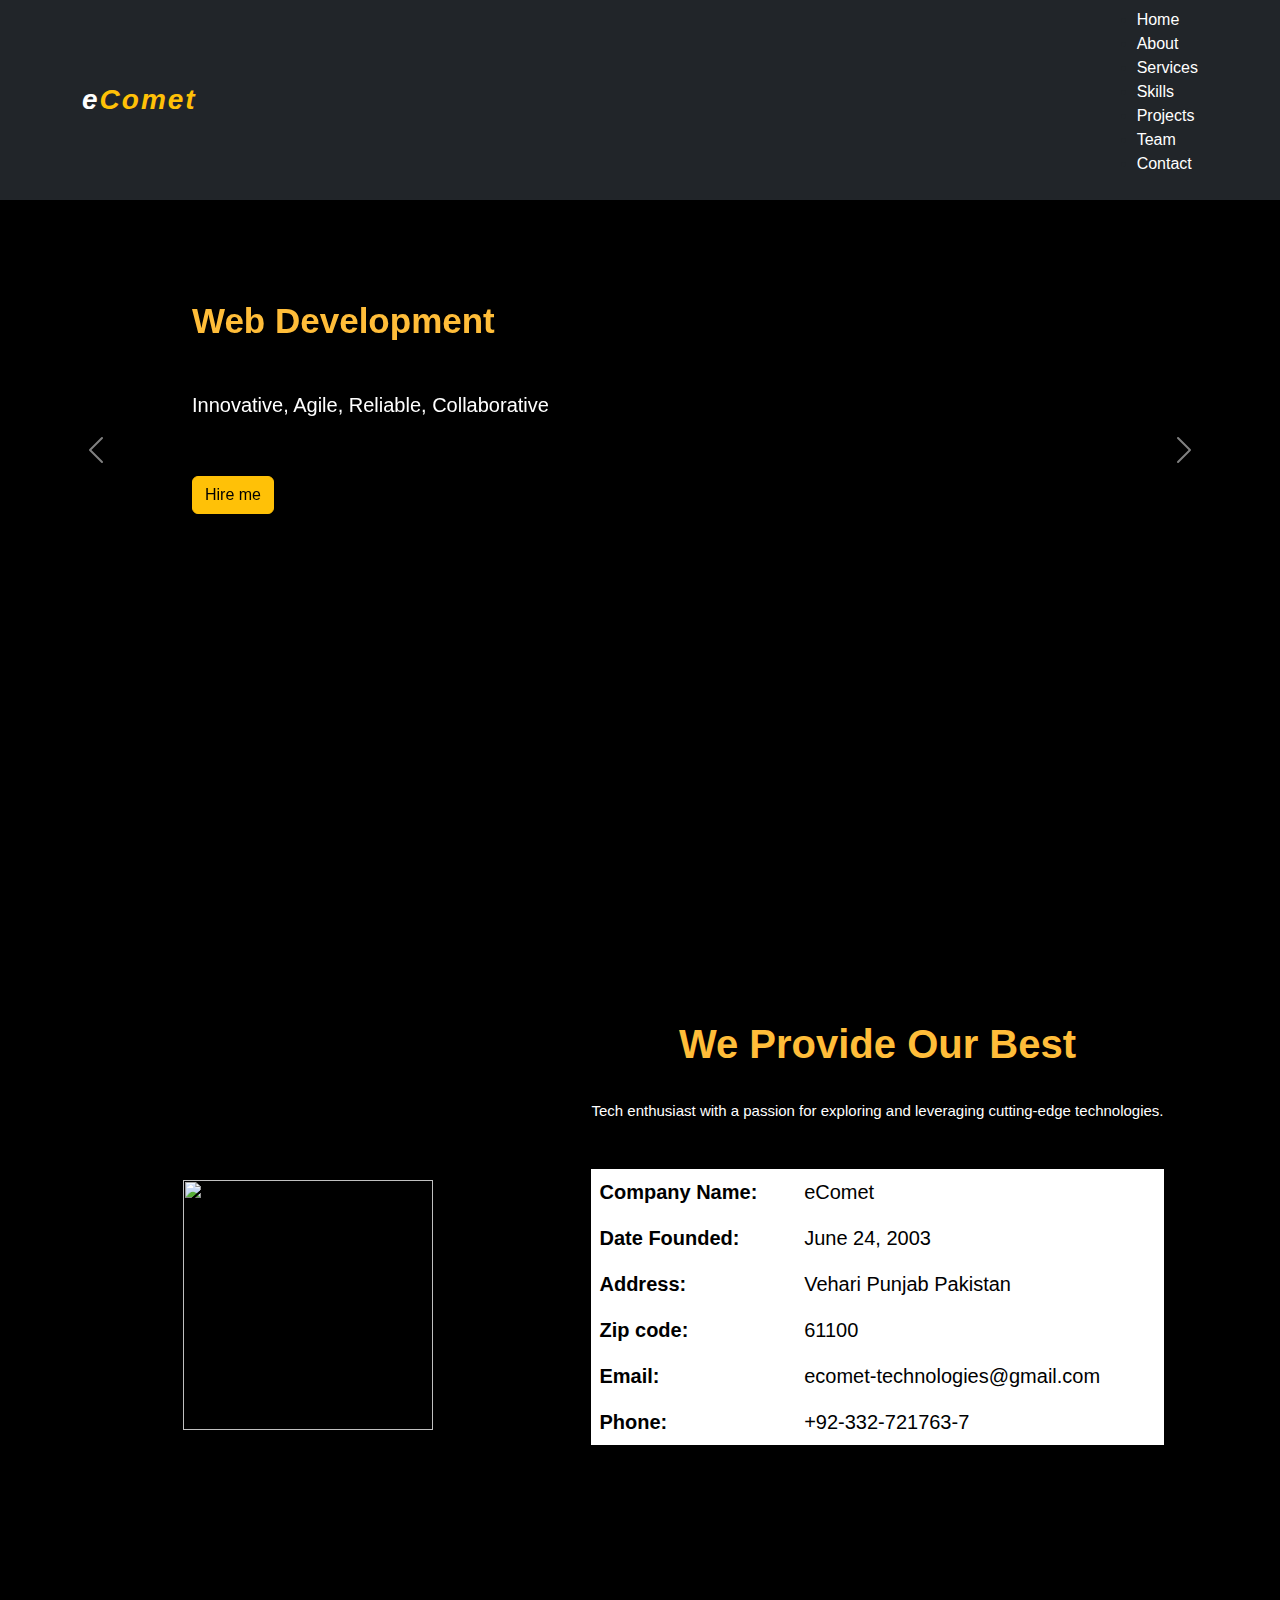
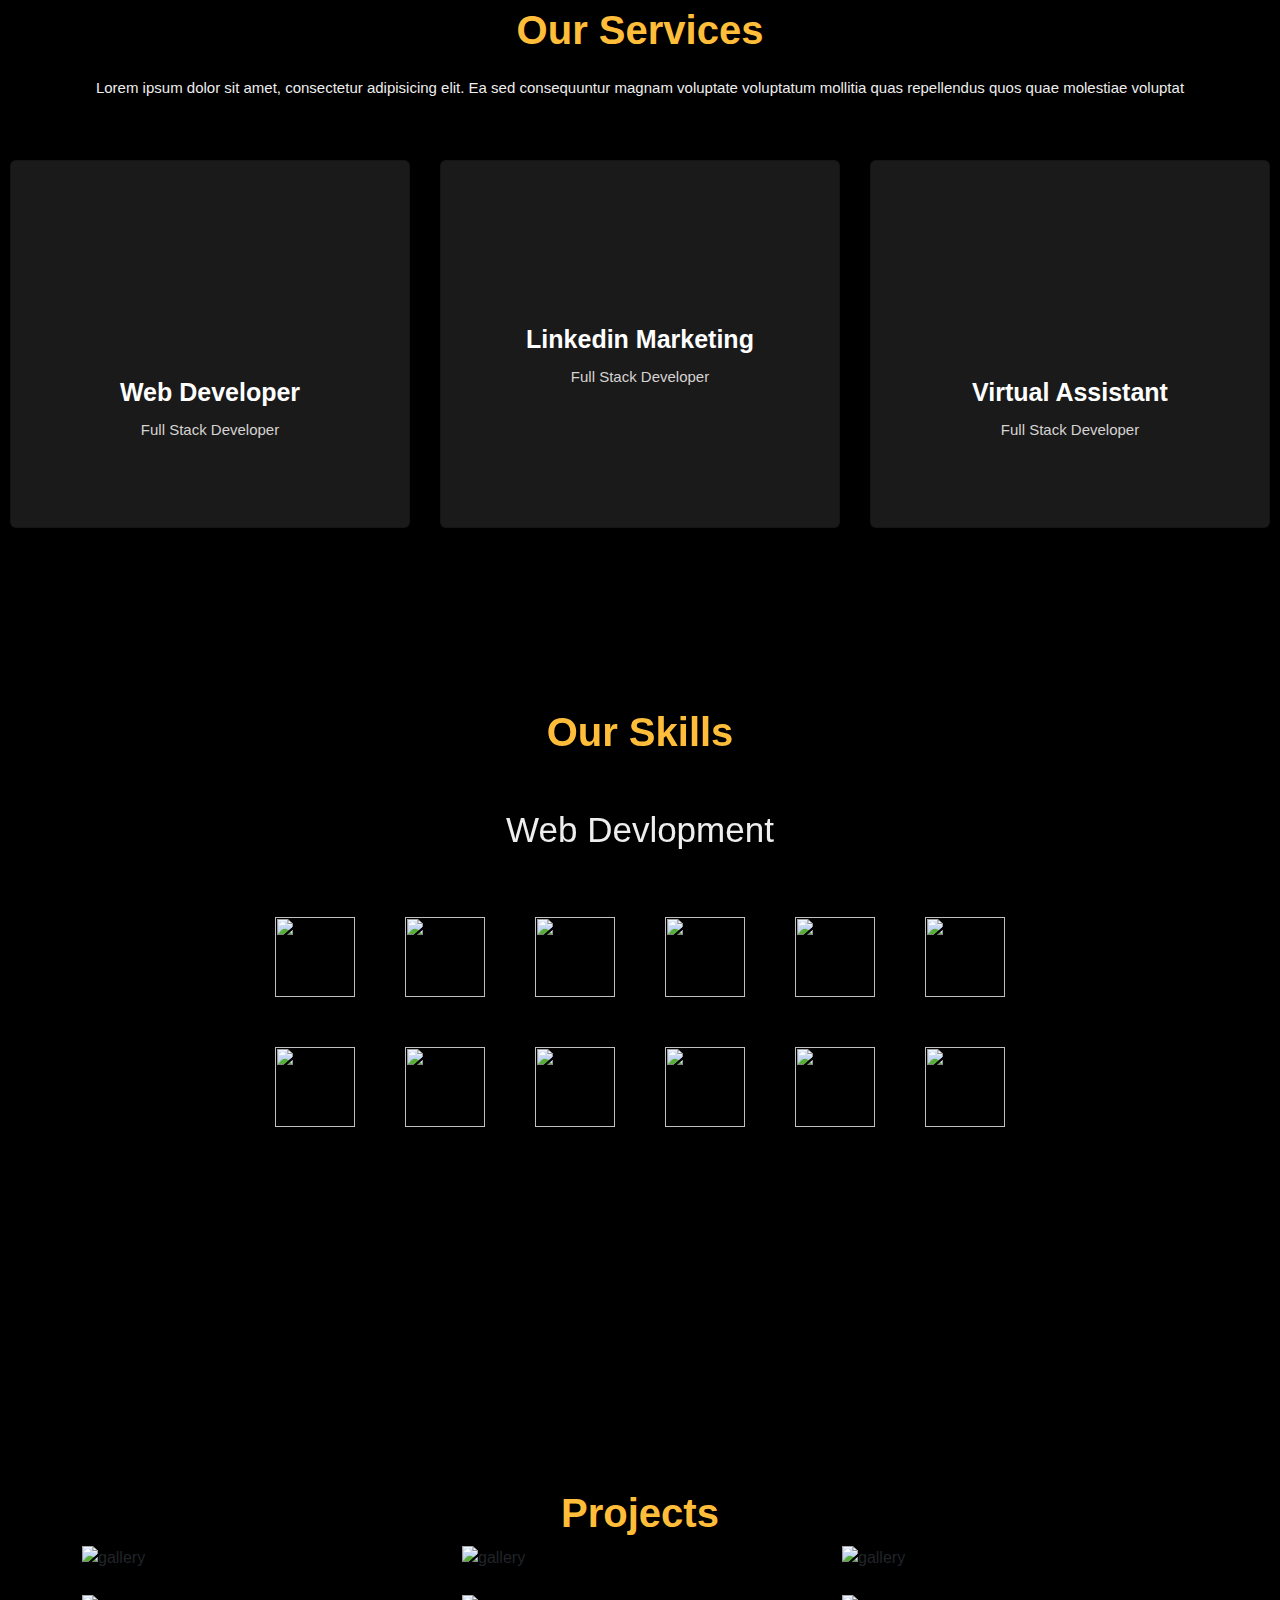
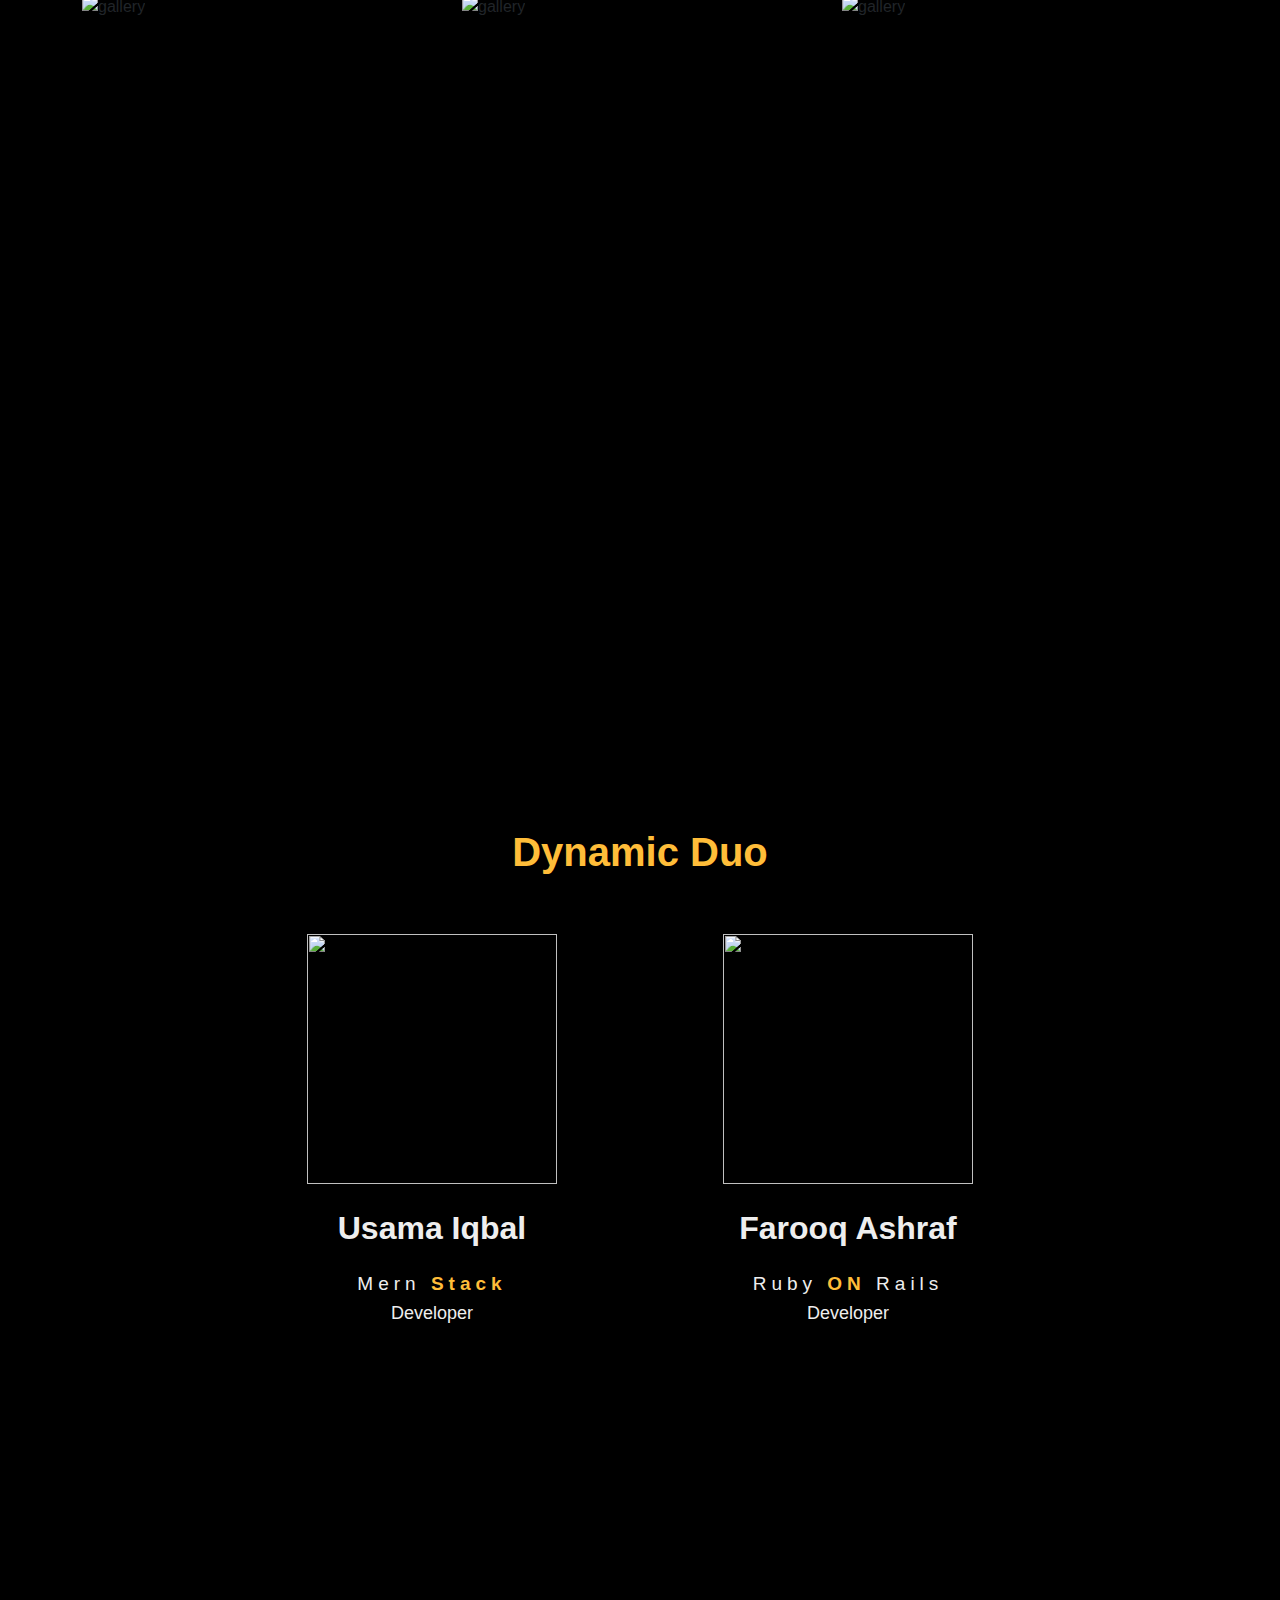
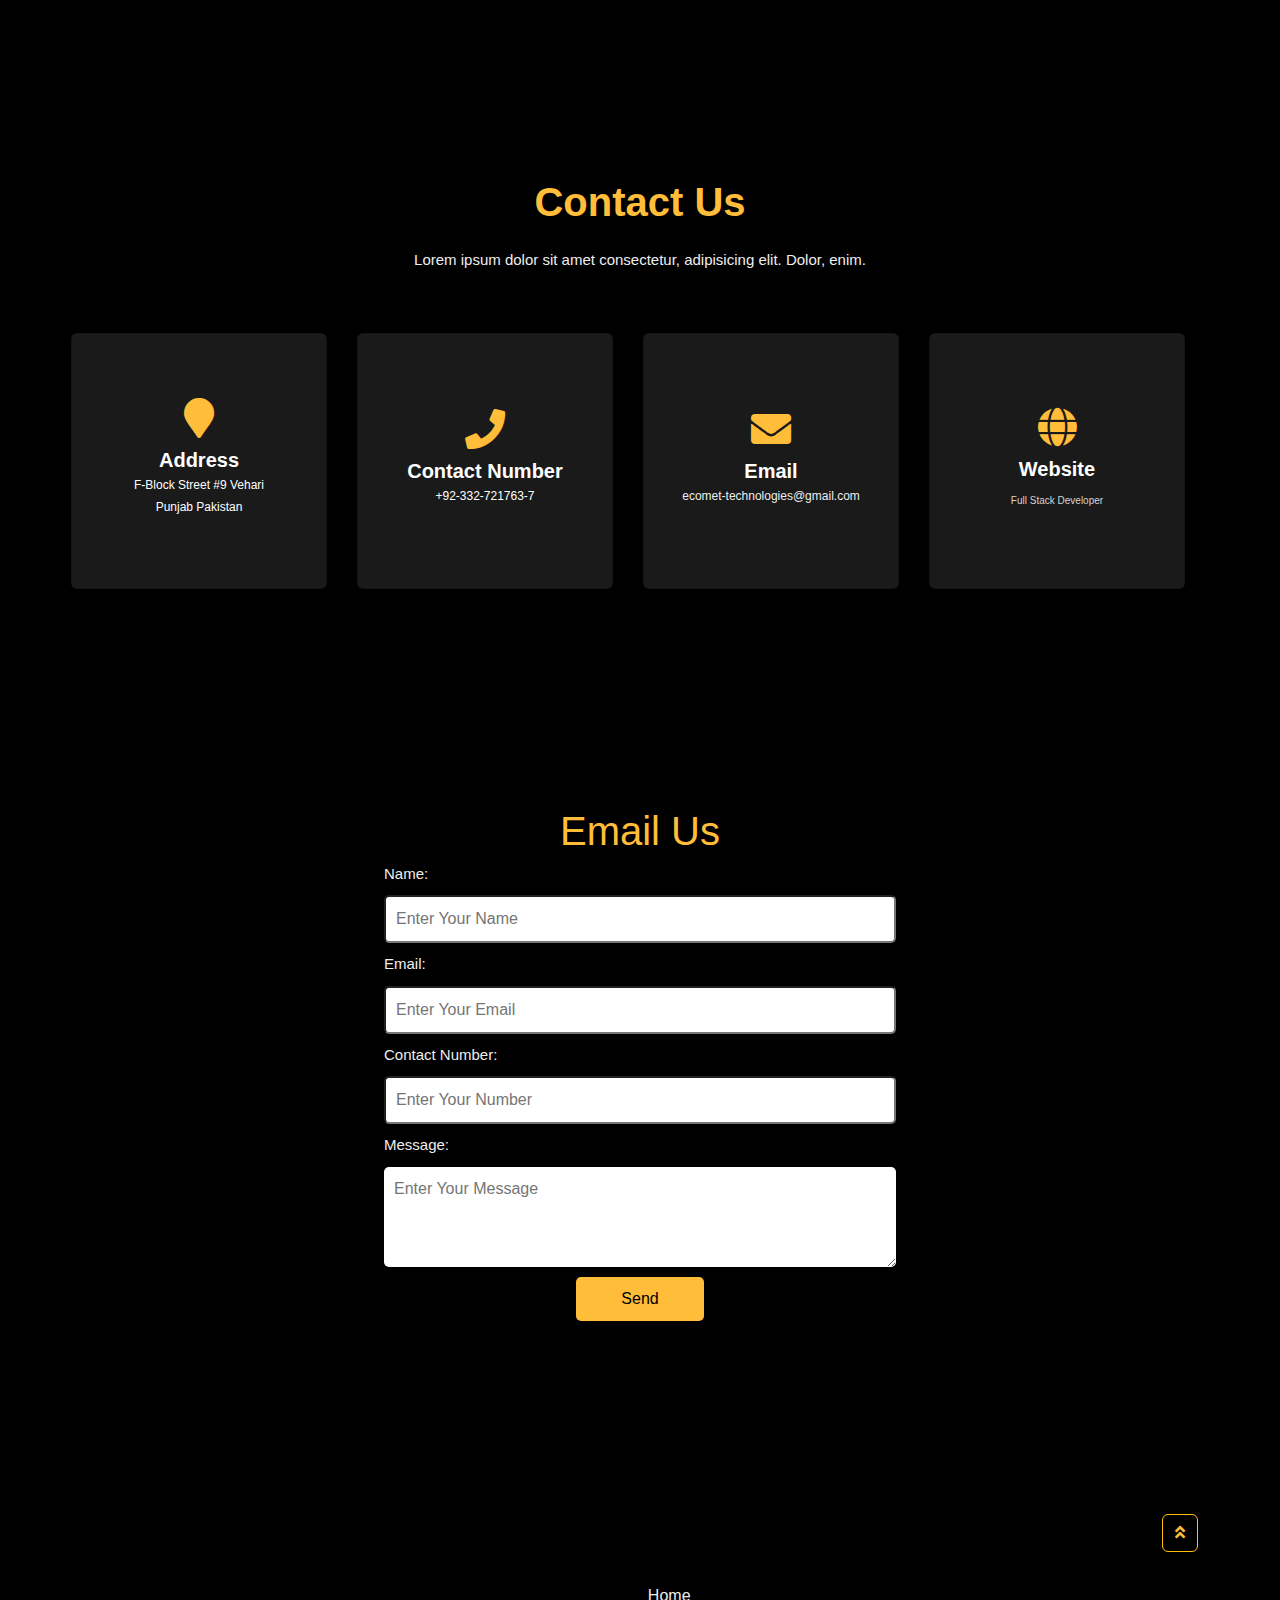
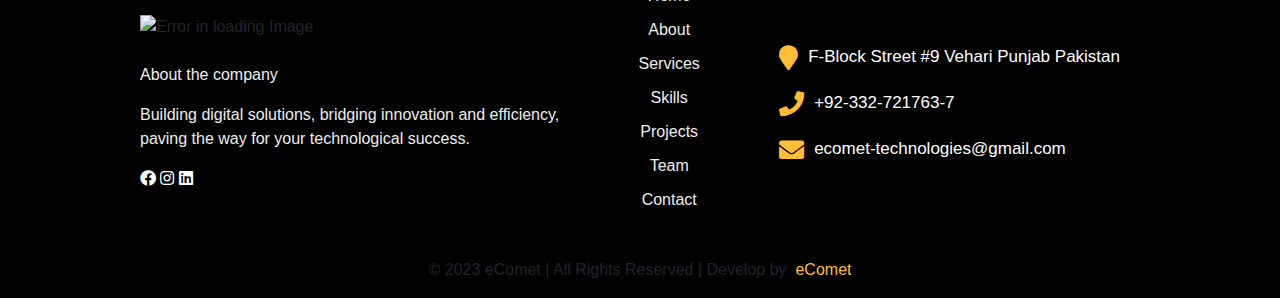
==== commit 8535ed3c: "dhbchjd" ====
--- a/index.html
+++ b/index.html
@@ -402,22 +402,26 @@
                     <div class="contact_body">
                         <i class="fa fa-map-marker"></i>
                         <h5 class="card-title">Address</h5>
+                        <a style="list-style: none; text-decoration: none;" href="https://www.google.com/maps/search/F-Block+Street+%239+Vehari++punjab+pakistan/@30.022008,72.2558502,12z/data=!3m1!4b1?entry=ttu" target="_blank">
                         <p class="card-subtitle mb-2" style="font-size:12px; color:white;">F-Block Street #9 Vehari </p>
-                        <P class="card-subtitle mb-2" style="font-size:12px; color:white;">Punjab Pakistan</P>
+                        <P class="card-subtitle mb-2" style="font-size:12px; color:white;">Punjab Pakistan</P></a>
                     </div>
                 </div>
                 <div class="card card-contact" style="width: 16rem; height:16rem">
                     <div class="contact_body">
                         <i class="fa fa-phone"></i>
+                        <a style="list-style: none; text-decoration: none;" href="tel:+923327217637" target="_blank">
                         <h5 class="card-title">Contact Number</h5>
-                        <p class="card-subtitle mb-2" style="font-size:12px; color:white;">+92-332-721763-7</p>
+                        <p class="card-subtitle mb-2" style="font-size:12px; color:white;">+92-332-721763-7</p></a>
 
                     </div>
                 </div>
                 <div class="card card-contact" style="width: 16rem; height:16rem">
                     <div class="contact_body ">
                         <i class="fa fa-envelope"></i>
-                        <h5 class="card-title"><a  href="mailto:ecomet-technologies@gmail.com">Email</a></h5>                      <p class="card-subtitle mb-2" style="font-size:12px; color:white;"><a style="color: #eee; text-decoration: none;" href="mailto:ecomet-technologies@gmail.com">ecomet-technologies@gmail.com</a></p>  
+                      
+                        <h5 class="card-title"><a  href="mailto:ecomet-technologies@gmail.com">Email</a></h5>  
+                        <p class="card-subtitle mb-2" style="font-size:12px; color:white;"><a style="color: #eee; text-decoration: none;" href="mailto:ecomet-technologies@gmail.com">ecomet-technologies@gmail.com</a></p>  
 
                     </div>
                 </div>
@@ -456,18 +460,18 @@
       </section>
     
     <!-- End of contact form  -->
-
-<!-- Backtotop -->
-<!-- <section id="backtop">
-    <div class="container">
-    <div class="backtop">
-        <a href="#" style=" background-color: #000 !important; float: right;" class="btn btn-warning back-to-top"
-        ><i style="color: #ffbd39 !important;" class="fa fa-angle-double-up"></i
-      ></a>
-        </div>
-    </div>
-</section> -->
-<!-- End-->
+            <!-- Backtotop -->
+            <section id="backtop">
+                <div class="container">
+                <div class="backtop">
+                    <a href="#" style=" background-color: #000 !important; float: right;" class="btn btn-warning back-to-top"
+                    ><i style="color: #ffbd39 !important;" class="fa fa-angle-double-up"></i
+                  ></a>
+                    </div>
+                </div>
+            </section>
+            <!-- End-->
+
 <!-- Start of Footer -->
 
 
@@ -507,6 +511,7 @@
             </ul>
           </div>
           <div class="footer-right">
+            
             <div class="contact-info">
             <div class="location">
                 <i class="fa fa-map-marker" style=" color:#ffbd39 !important;"></i>
@@ -526,12 +531,15 @@
                 </div>
           </div>
         </div>
+
     </div>  
+    
       </footer>
       <div class="developed">
-        <p style="justify-content: center;display: flex;text-align: center; align-items: center;" class="footer-company-name"> © 2023 eComet | All Rights Reserved | Develop by &nbsp; <a  style=" text-decoration: none; color:#ffbd39 !important;" href="#">eComet</a>
+        <p style="justify-content: center;display: flex;text-align: center; align-items: center;" class="footer-company-name"> © 2023 eComet | All Rights Reserved | Develop by &nbsp; <a  style=" text-decoration: none; color:#ffbd39 !important;" href="/">eComet</a>
         </p> 
     </div>
+
 </section>
 
     <!-- End of footer  -->
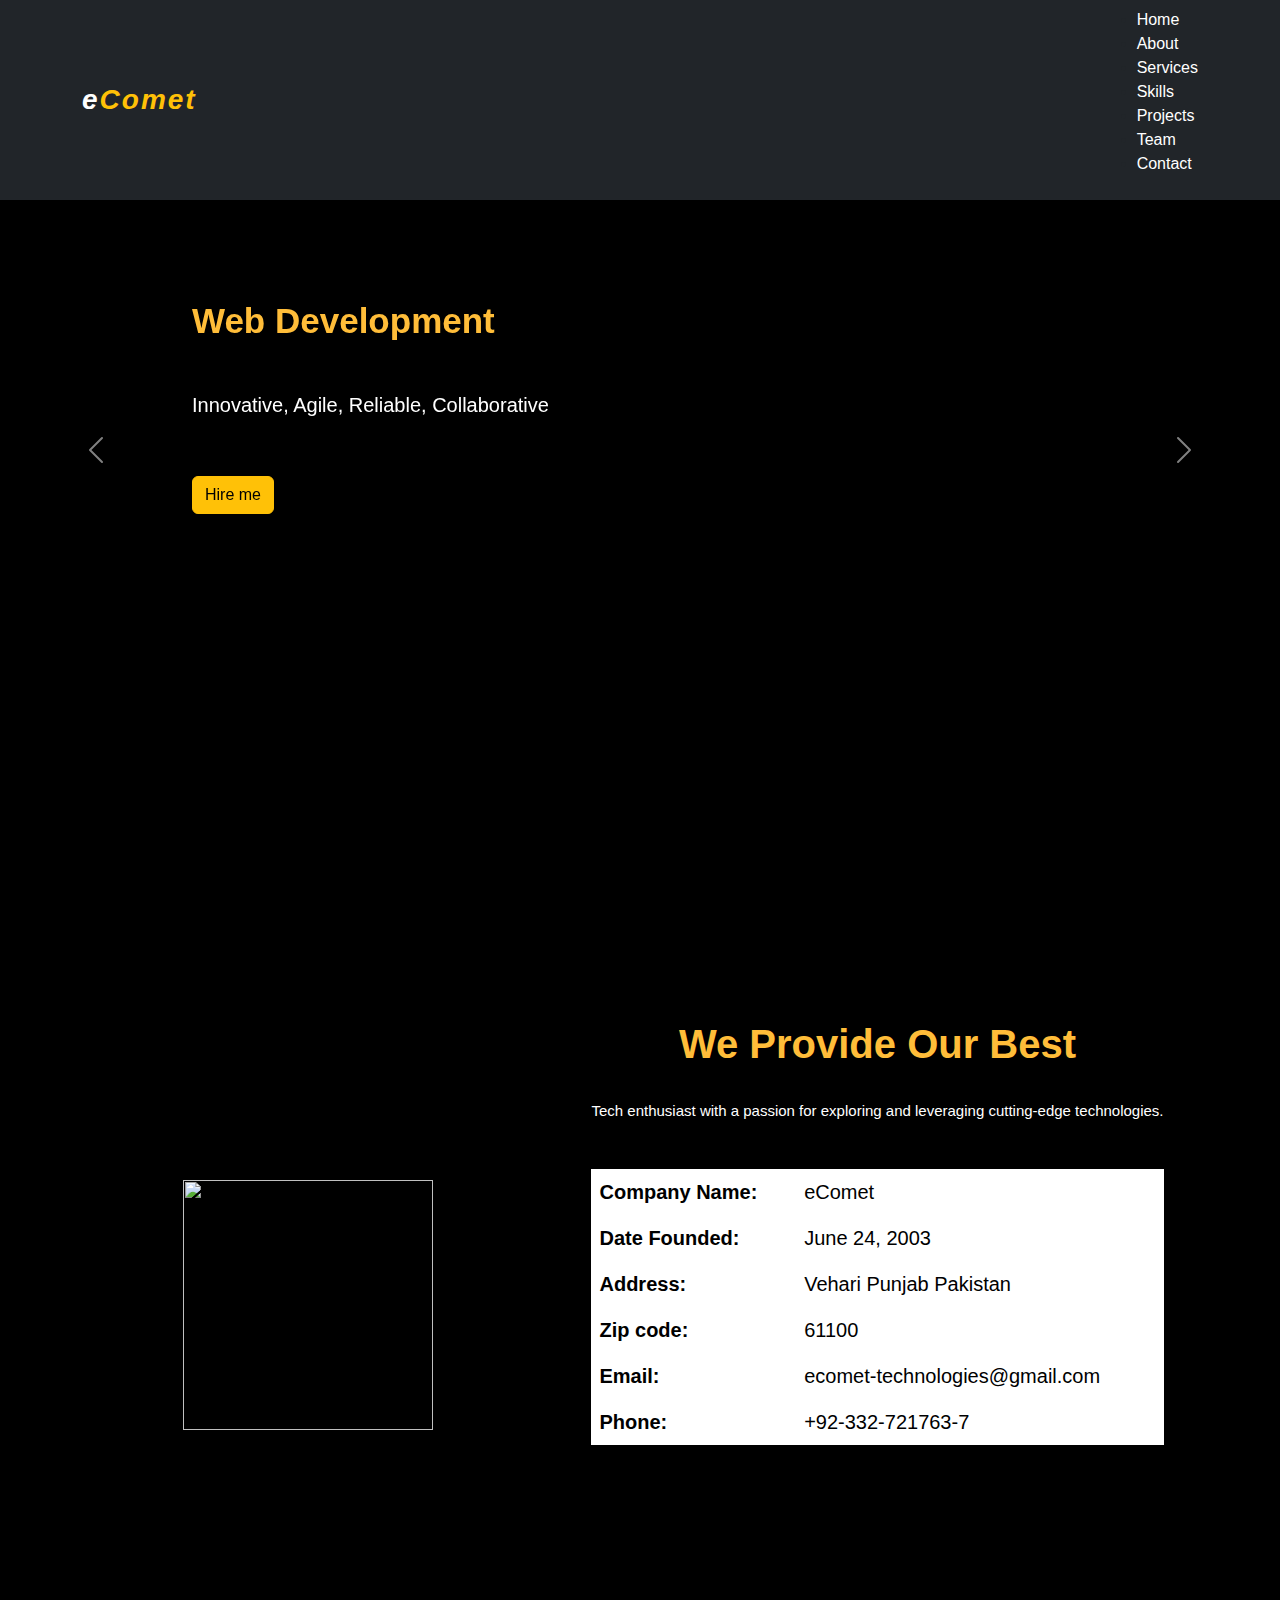
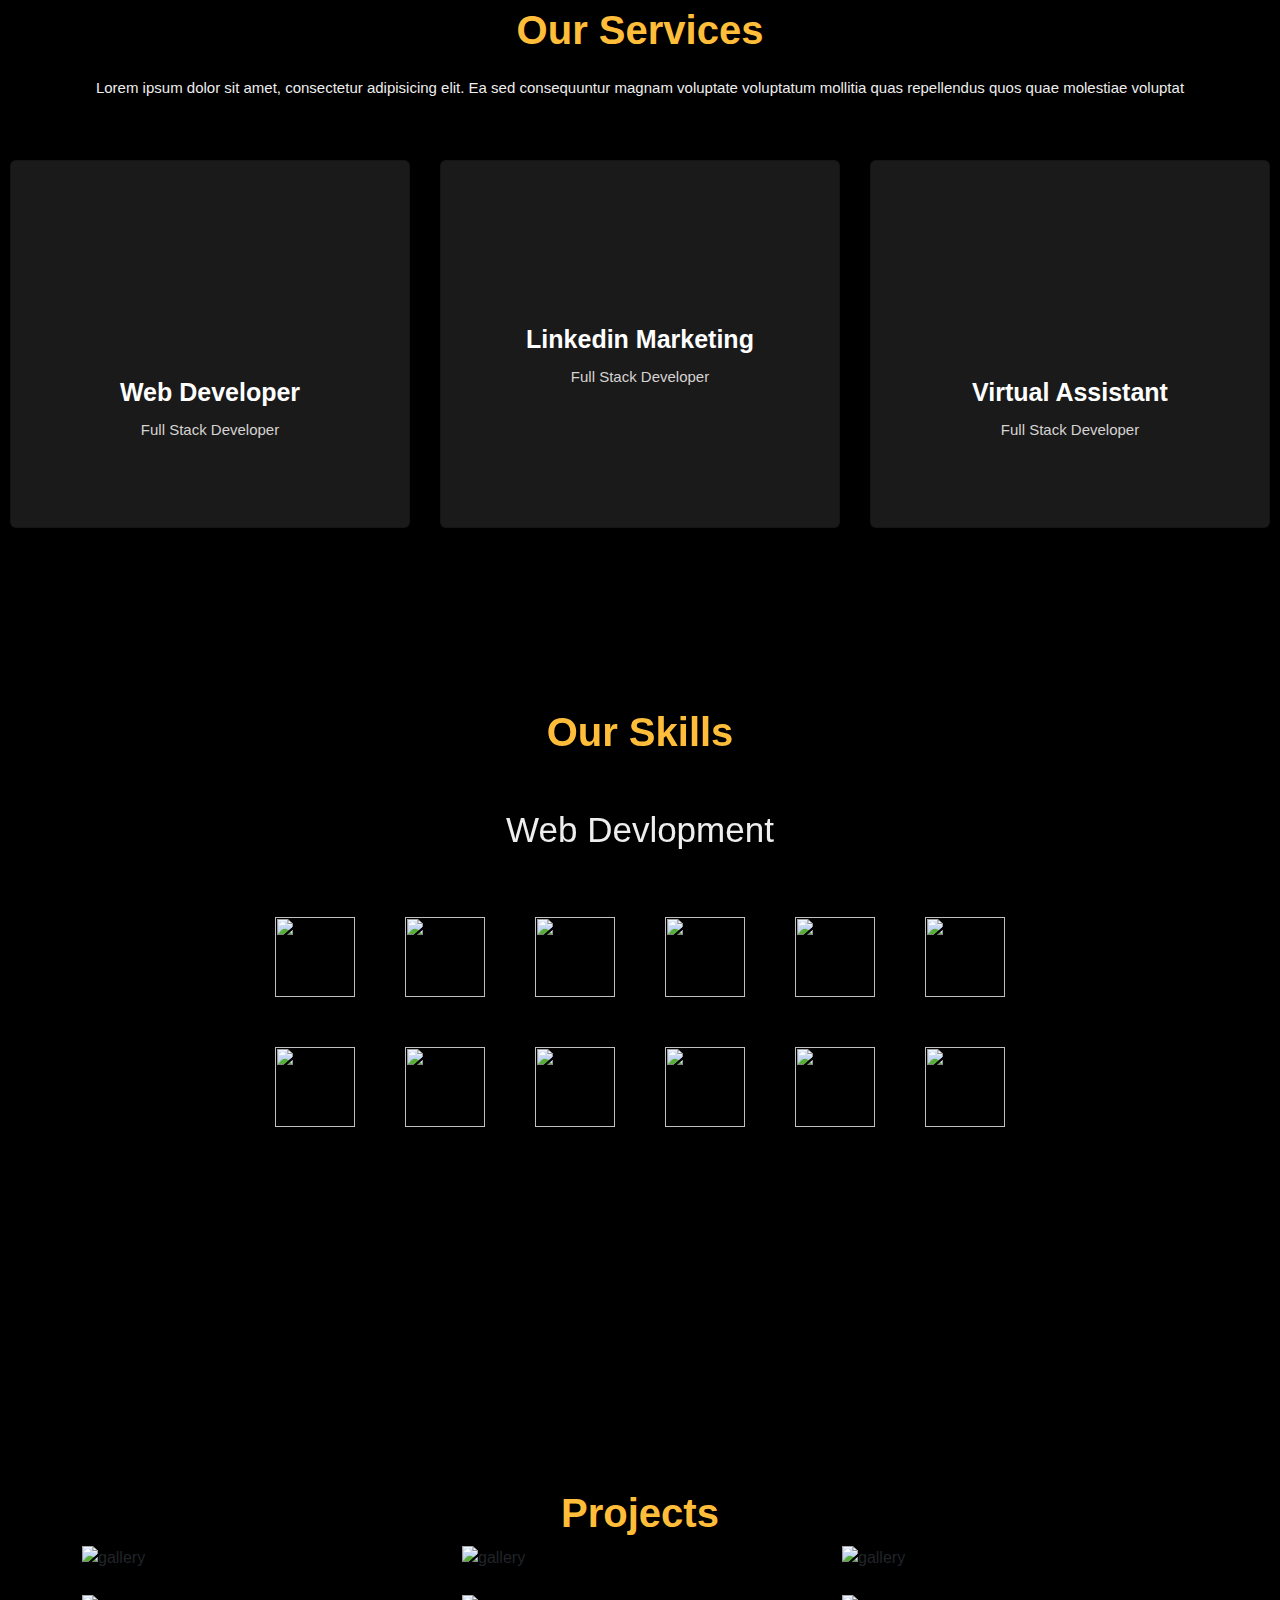
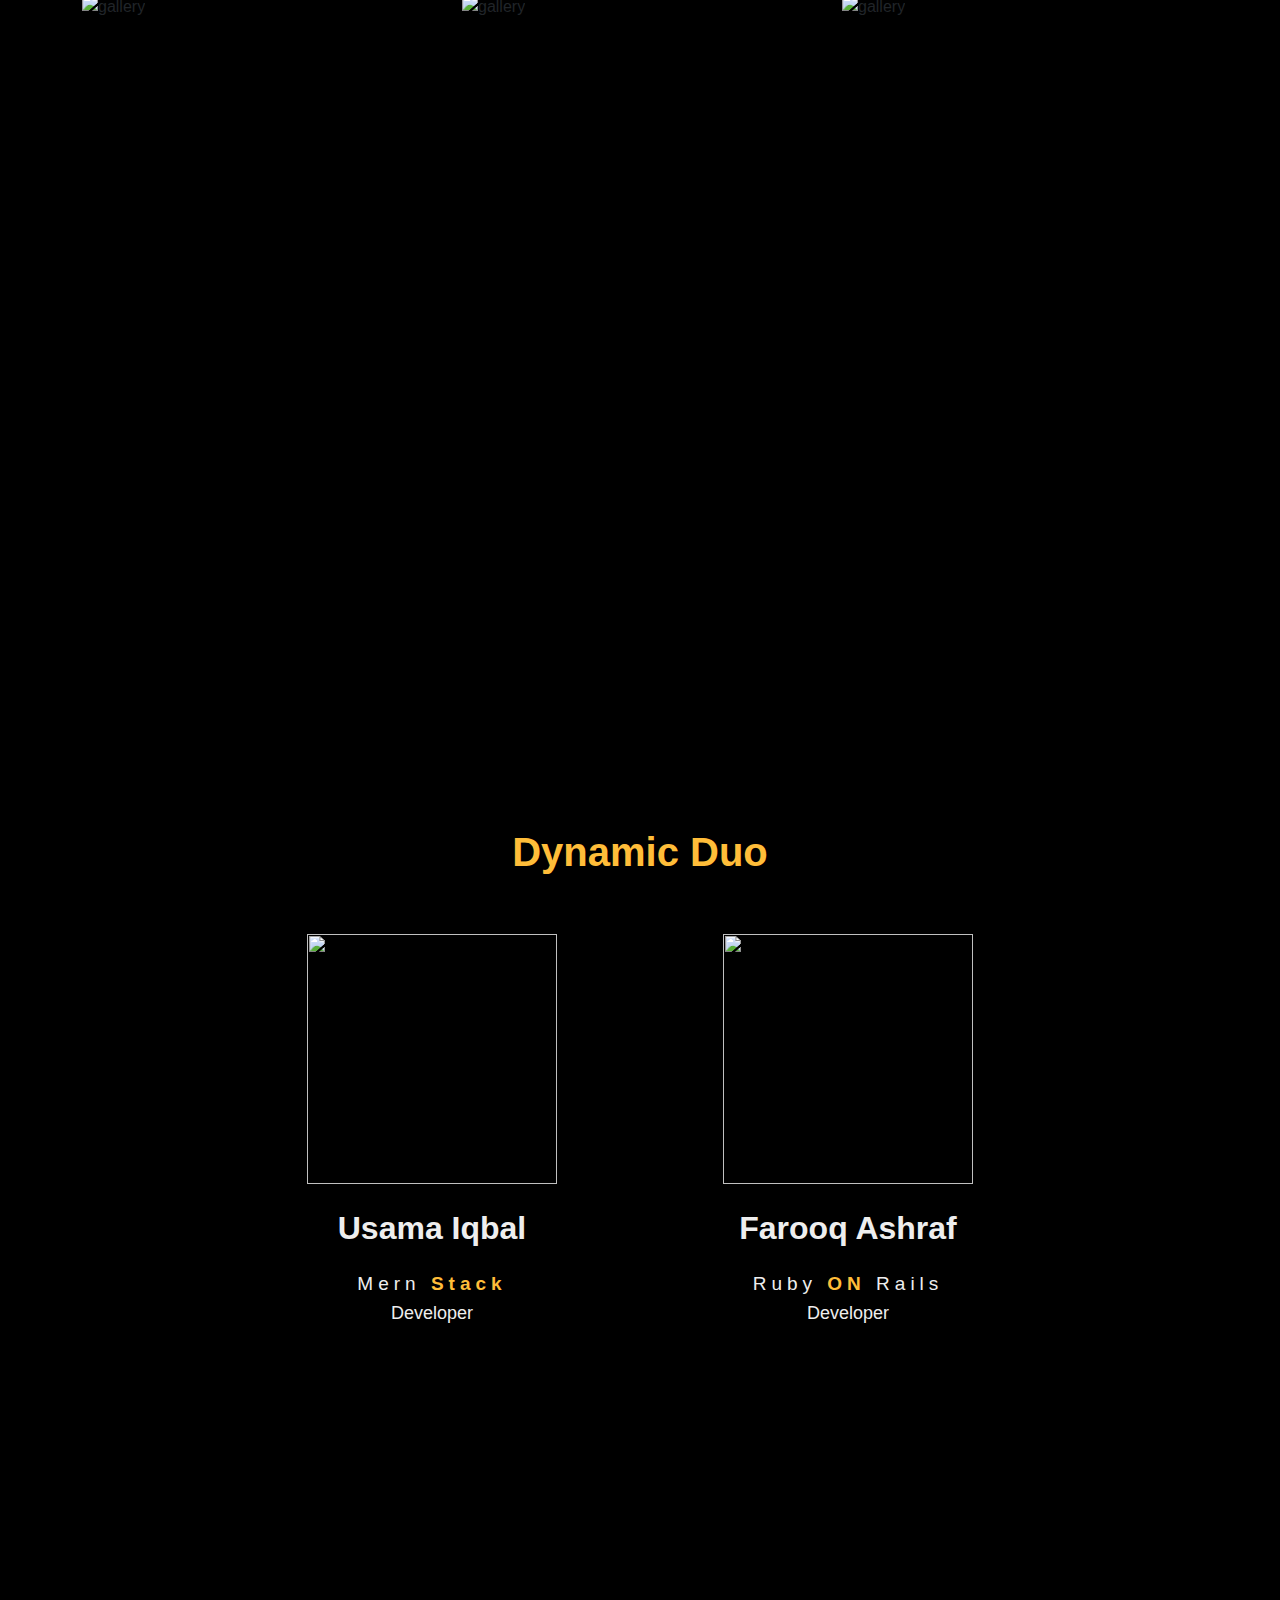
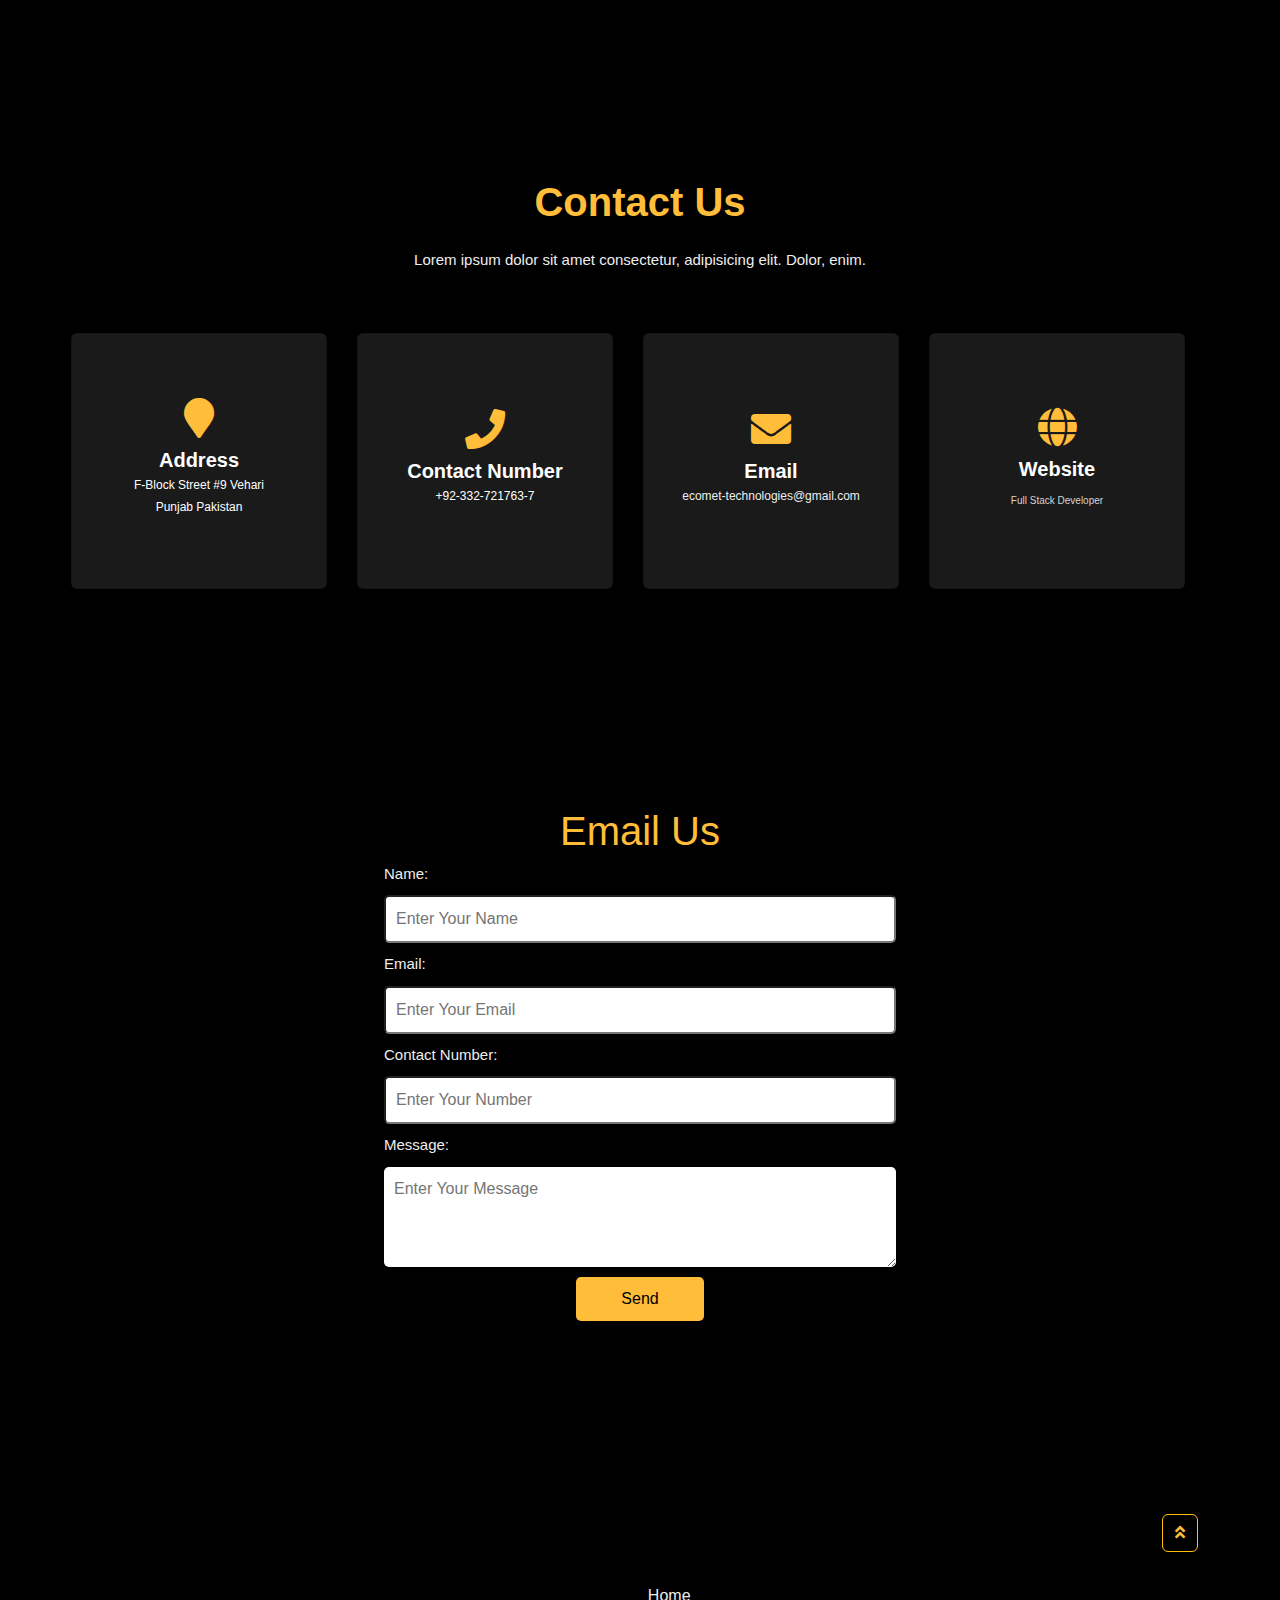
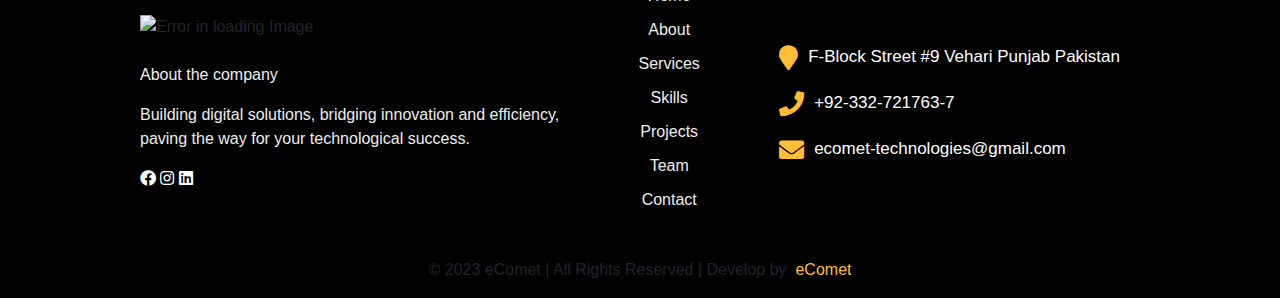
==== commit 3e7233e0: "contactcommit" ====
--- a/index.html
+++ b/index.html
@@ -17,6 +17,16 @@
     <link rel="stylesheet" href="/navbar.css">
     <link rel="stylesheet" href="/bootstrap.min.css">
     <link href="https://cdn.jsdelivr.net/npm/bootstrap@5.2.3/dist/css/bootstrap.min.css" rel="stylesheet">
+    <script src="/js/contact.js" defer></script>
+    <script
+      type="text/javascript"
+      src="https://cdn.jsdelivr.net/npm/@emailjs/browser@3/dist/email.min.js"
+    ></script>
+    <script type="text/javascript">
+      (function () {
+        emailjs.init("RyYk6cHWxgZvpFcEb");
+      })();
+    </script>
 </head>
 <title>eComet</title>
 </head>
@@ -447,13 +457,13 @@
           <label for="name">Name:</label>
           <input type="text" id="name" name="name" minlength="3" maxlength="15" placeholder="Enter Your Name" required>
           <label for="email">Email:</label>
-          <input type="email" id="email_id" name="email"   minlength="12" maxlength="25" placeholder="Enter Your Email" required>
+          <input type="email" id="email" name="email"   minlength="12" maxlength="25" placeholder="Enter Your Email" required>
           <label for="email">Contact Number:</label>
-          <input type="tel" id="number_id" name="number" minlength="11" placeholder="Enter Your Number" pattern="^((\+92)|(0092))-{0,1}\d{3}-{0,1}\d{7}$|^\d{11}$|^\d{4}-\d{7}$"
+          <input type="tel" id="number" name="number" minlength="11" placeholder="Enter Your Number" pattern="^((\+92)|(0092))-{0,1}\d{3}-{0,1}\d{7}$|^\d{11}$|^\d{4}-\d{7}$"
           title="Please enter number in format e.g. +923367966034" required>
           <label for="message">Message:</label>
           <textarea id="message" name="message" required  placeholder="Enter Your Message"></textarea>
-          <button onclick="SendMail()"  type="submit" value="Send" id="button_Submit">Send</button>
+          <button onclick="sendMail()"  id="button_Submit">Send</button>
         </form>
       </div>
     
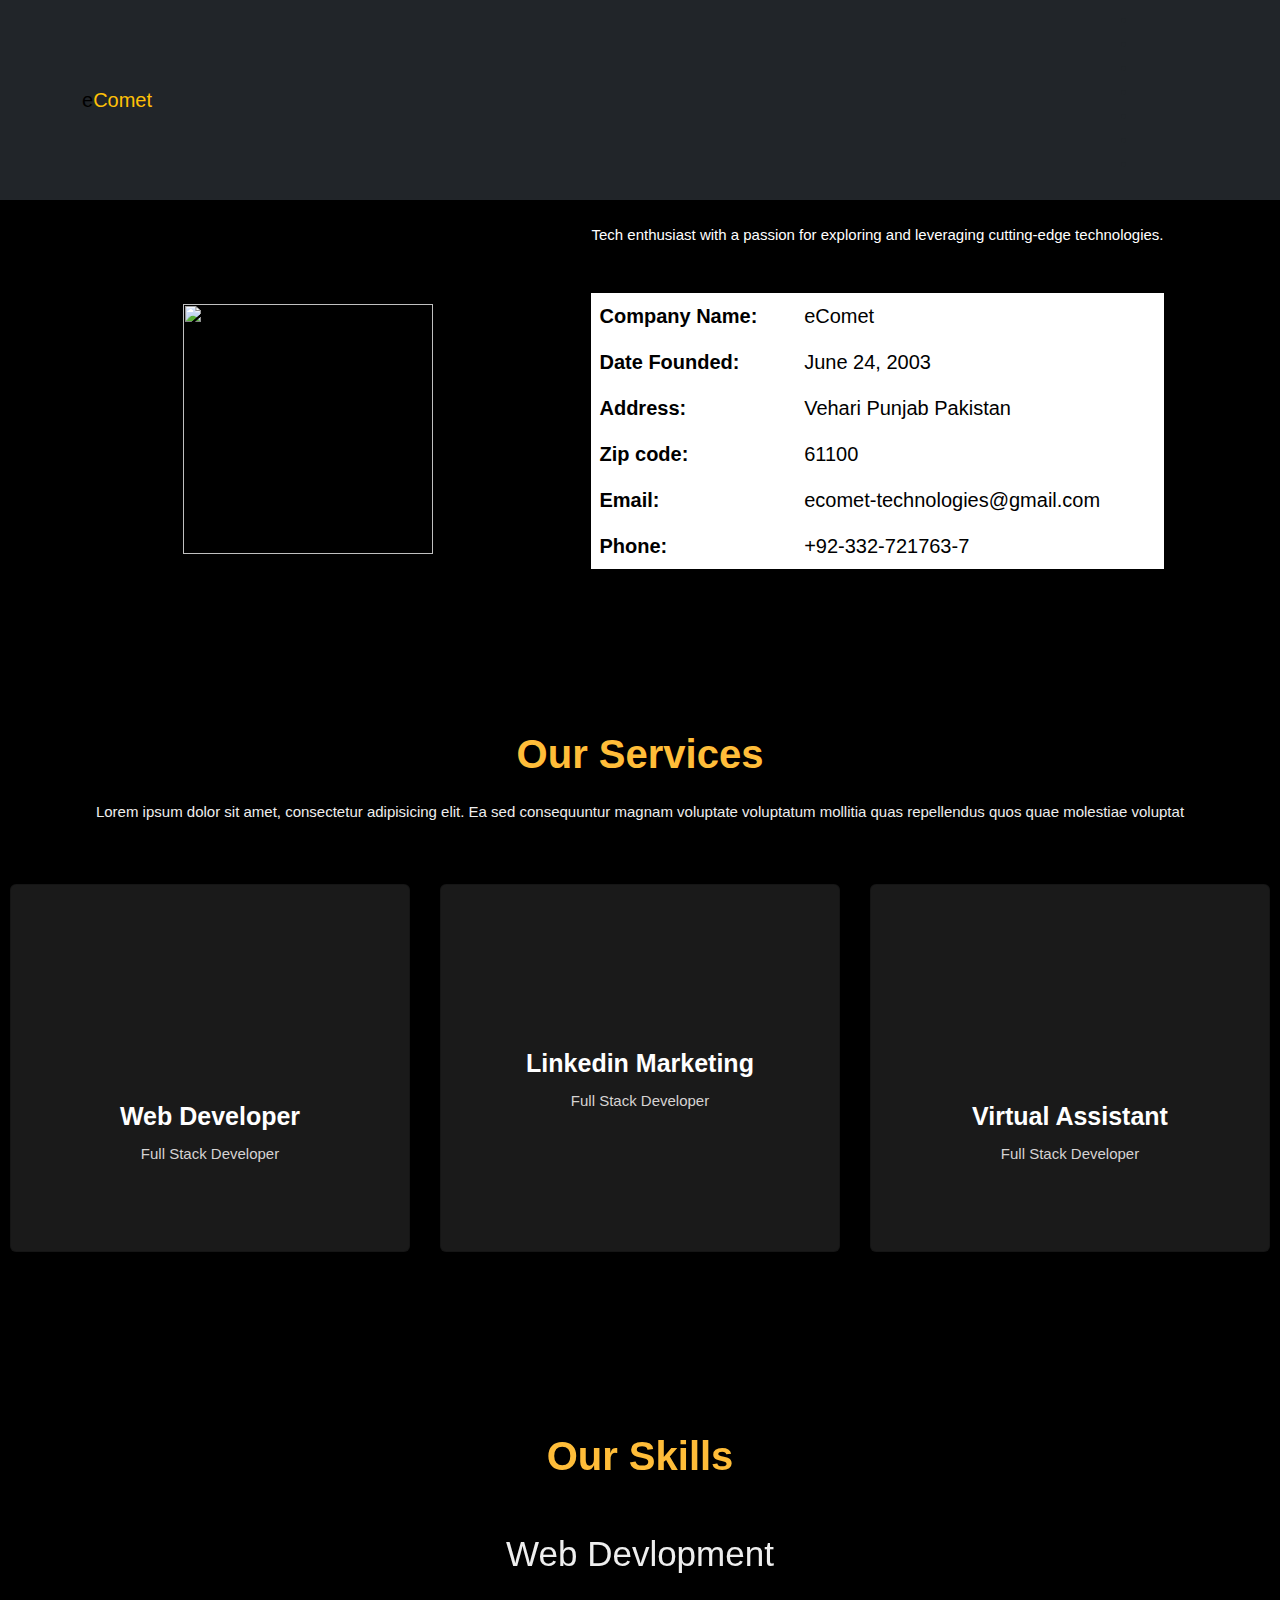
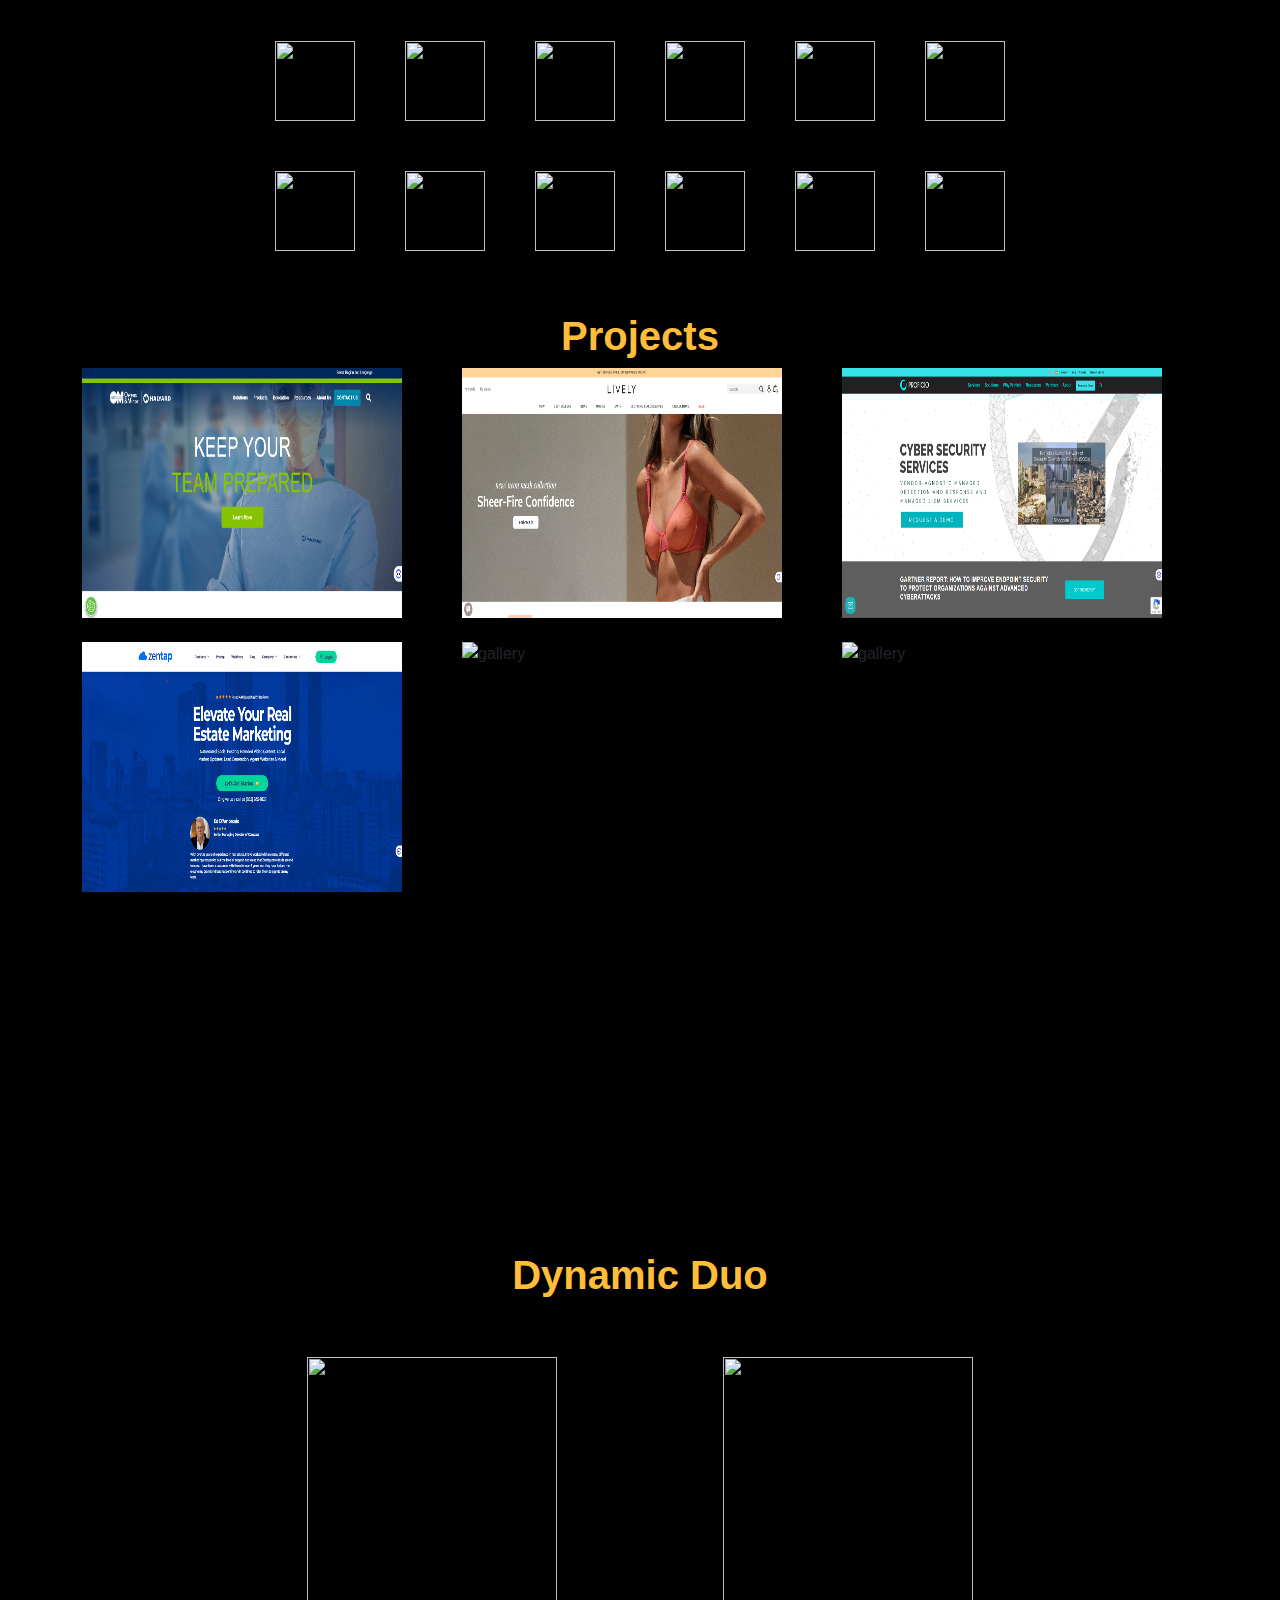
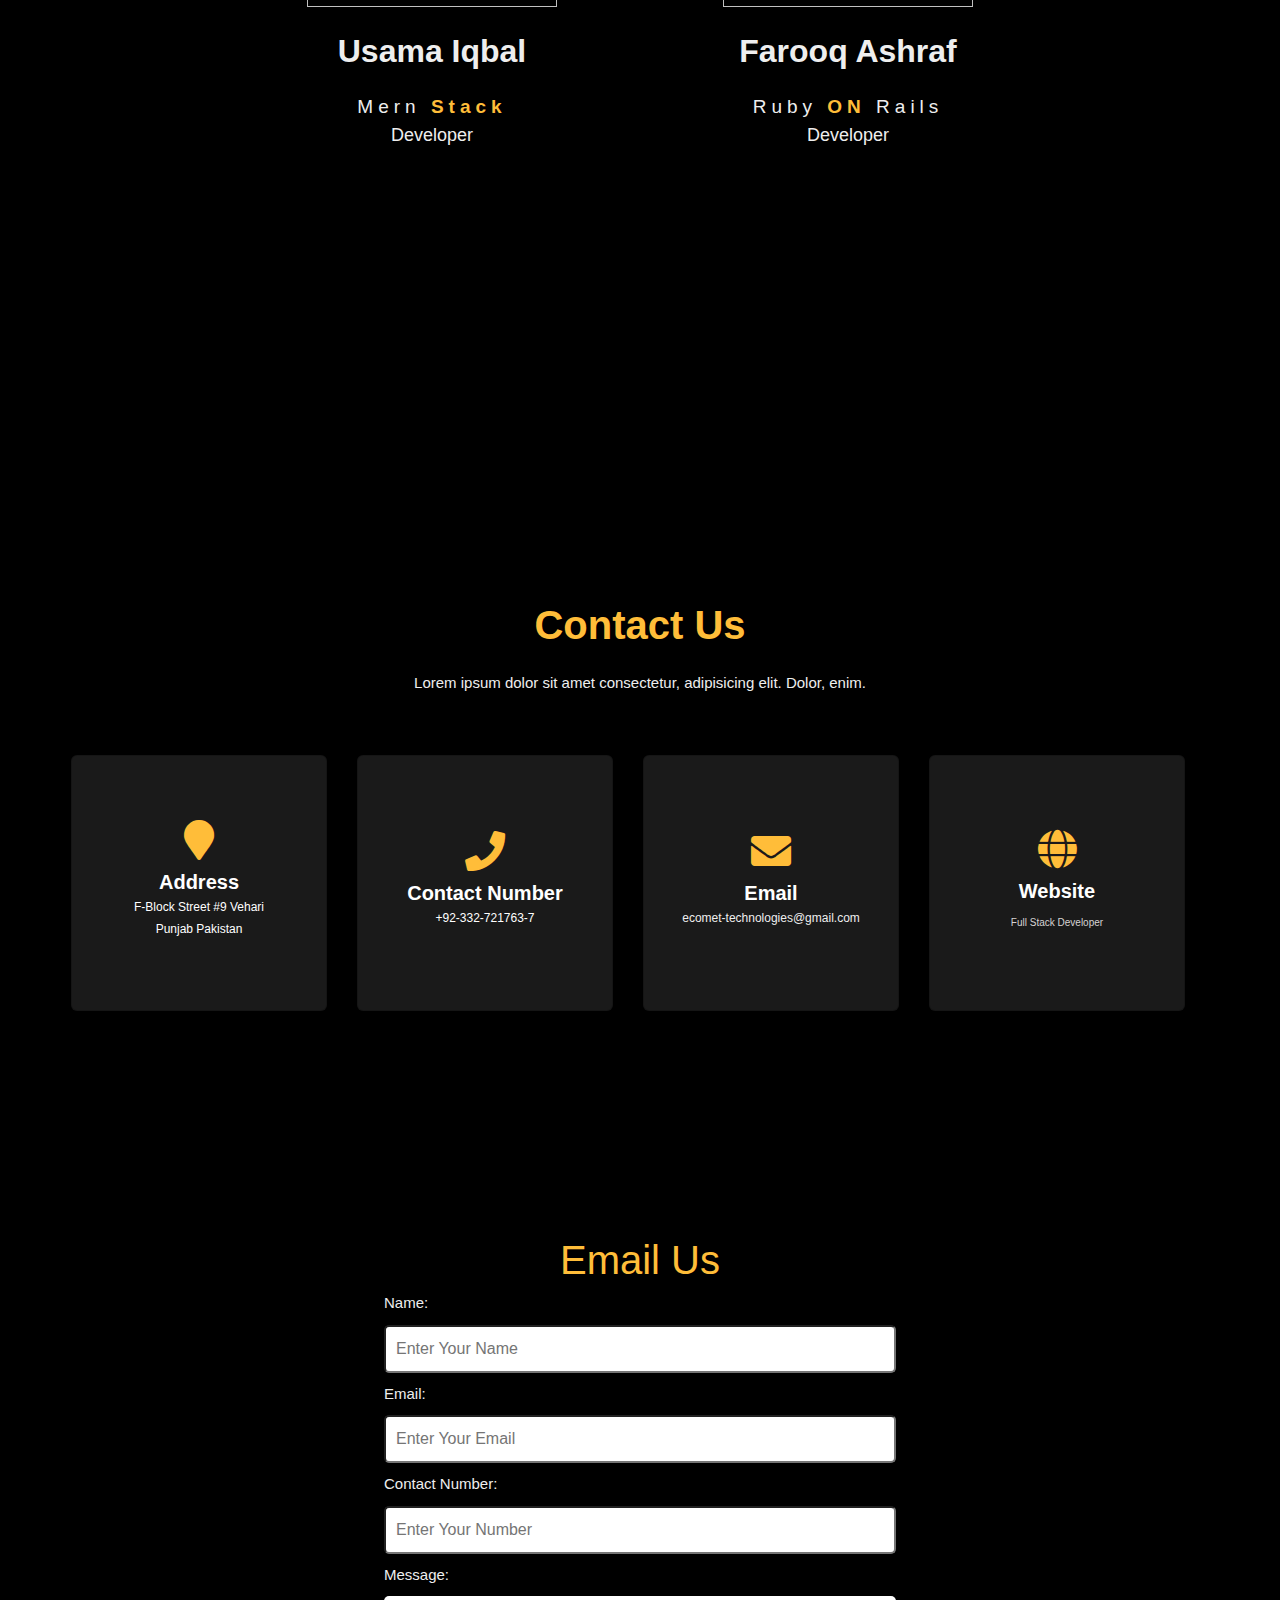
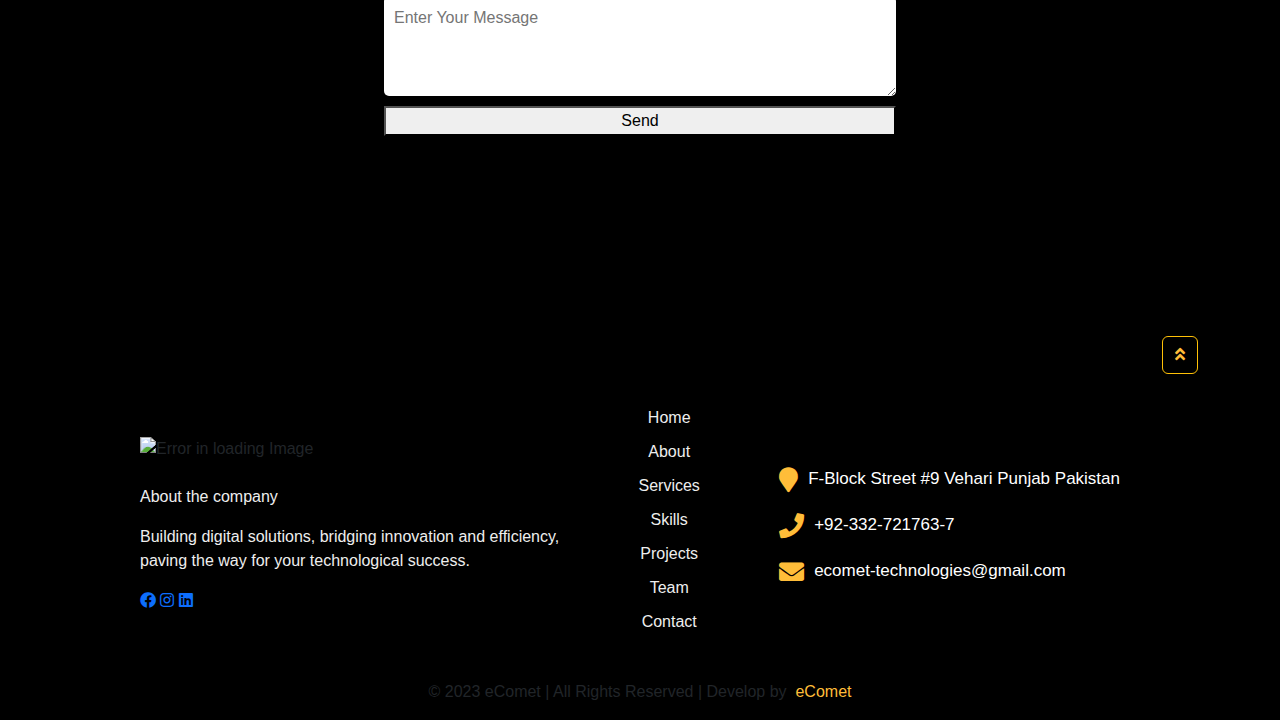
==== commit 577b41c4: "zshnfvdgv" ====
--- a/index.html
+++ b/index.html
@@ -18,15 +18,7 @@
     <link rel="stylesheet" href="/bootstrap.min.css">
     <link href="https://cdn.jsdelivr.net/npm/bootstrap@5.2.3/dist/css/bootstrap.min.css" rel="stylesheet">
     <script src="/js/contact.js" defer></script>
-    <script
-      type="text/javascript"
-      src="https://cdn.jsdelivr.net/npm/@emailjs/browser@3/dist/email.min.js"
-    ></script>
-    <script type="text/javascript">
-      (function () {
-        emailjs.init("RyYk6cHWxgZvpFcEb");
-      })();
-    </script>
+
 </head>
 <title>eComet</title>
 </head>
@@ -77,7 +69,7 @@
 
     <!-- Start OF Carousel -->
     <section id="home" >
-        <div id="carouselExampleFade" class="carousel slide carousel-fade logo-slider" data-bs-ride="carousel">
+        <div id="carouselExampleFade" class="carousel slide carousel-fade logo-slider" data-bs-ride="carousel" >
             <div class="carousel-inner logo-slider">
                 <div class="carousel-item active">
                     <img class="first-img" src="/Images/New Images/Dveloper.png" class="d-block w-100" alt="...">
@@ -140,7 +132,7 @@
 
 
     <!-- About -->
-    <section id="about" class="about-section-padding">
+    <section id="about" class="about-section-padding " >
         <div class="container mid ">
             <div class="row">
                 <div class="col-lg-5">
@@ -194,7 +186,7 @@
     <!-- End About -->
 
     <!-- Start Services -->
-    <section id="services" >
+    <section id="services"  >
         <div class="container-fluid">
             <div class="row">
                 <div class="col-lg-12">
@@ -234,7 +226,7 @@
     <!-- End Services -->
 
     <!-- SKILLS -->
-    <section id="skills">
+    <section id="skills" >
         <div id="carouselExampleFade" class="carousel slide carousel-fade logo-slider" data-bs-ride="carousel">
             <div class="carousel-inner logo-slider">
                 <div class="carousel-item active">
@@ -302,27 +294,27 @@
     </section>
     <!-- End of Skills -->
     <!-- Projects -->
-    <section class=" gallery min-vh-100" id="projects">
+    <section class=" gallery min-vh-100 "  id="projects"  >
         <div class="container-lg">
             <h1 class="project-title">Projects</h1>
             <div class="row gy-4 row-cols-1 row-cols-sm-2 row-cols-md-3">
                 <div class="col project-img">
-                    <img src="/Images/img/1.jpg" class="gallery-item" alt="gallery">
+                    <img src="/Images/Projects/Hallyard.png" width="320" height="250" class="gallery-item" alt="gallery">
                 </div>
                 <div class="col project-img">
-                    <img src="/Images/img/2.jpg" class="gallery-item" alt="gallery">
+                    <img src="/Images/Projects/Lively.png" width="320" height="250" class="gallery-item" alt="gallery">
                 </div>
                 <div class="col project-img">
-                    <img src="/Images/img/3.jpg" class="gallery-item" alt="gallery">
+                    <img src="/Images/Projects/Profico.png" width="320" height="250" class="gallery-item" alt="gallery">
                 </div>
                 <div class="col project-img">
-                    <img src="/Images/img/4.jpg" class="gallery-item" alt="gallery">
+                    <img src="/Images/Projects/Zentap.png" width="320" height="250" class="gallery-item" alt="gallery">
                 </div>
                 <div class="col project-img">
-                    <img src="/Images/img/5.jpg" class="gallery-item" alt="gallery">
+                    <img src="/Images/img/5.jpg" width="320" height="250" class="gallery-item" alt="gallery">
                 </div>
                 <div class="col project-img">
-                    <img src="/Images/img/6.jpg" class="gallery-item" alt="gallery">
+                    <img src="/Images/img/6.jpg" width="320" height="250" class="gallery-item" alt="gallery">
                 </div>
             </div>
         </div>
@@ -377,7 +369,7 @@
     </div>
     <!-- End of Project -->
     <!-- Team  -->
- <section id="team">
+ <section id="team" >
         <div class="container team-container" >
             <h1>Dynamic Duo</h1>
             <div class="row">
@@ -399,7 +391,7 @@
     <!-- End of team  -->
 
     <!-- Contact  -->
-    <section id="contact">
+    <section id="contact" >
         <div class="container-fluid">
         <div class="row">
             <div class="col-lg-12" >
@@ -450,20 +442,19 @@
     <!-- End of contact  -->
 
     <!-- Start of contact Form  -->
-    <section id="contact_form">
+    <section id="contact_form" >
     <div class="contact-form-container">
         <form id="contact-form" class="contact-form">
           <h1>Email Us</h1>
           <label for="name">Name:</label>
-          <input type="text" id="name" name="name" minlength="3" maxlength="15" placeholder="Enter Your Name" required>
+          <input type="text" id="name" name="name"  placeholder="Enter Your Name" required>
           <label for="email">Email:</label>
-          <input type="email" id="email" name="email"   minlength="12" maxlength="25" placeholder="Enter Your Email" required>
+          <input type="email" id="email" name="email" placeholder="Enter Your Email" required>
           <label for="email">Contact Number:</label>
-          <input type="tel" id="number" name="number" minlength="11" placeholder="Enter Your Number" pattern="^((\+92)|(0092))-{0,1}\d{3}-{0,1}\d{7}$|^\d{11}$|^\d{4}-\d{7}$"
-          title="Please enter number in format e.g. +923367966034" required>
+          <input type="tel" id="number" name="number"  placeholder="Enter Your Number"  required>
           <label for="message">Message:</label>
           <textarea id="message" name="message" required  placeholder="Enter Your Message"></textarea>
-          <button onclick="sendMail()"  id="button_Submit">Send</button>
+          <button id="btn" class="button_Submit">Send</button>
         </form>
       </div>
     
@@ -485,7 +476,7 @@
 <!-- Start of Footer -->
 
 
-<section id="footer">
+<section id="footer" >
     <footer>
         <div class="container">
         <div class="footer-container">
@@ -564,6 +555,9 @@
     <script src="https://cdn.jsdelivr.net/npm/bootstrap@5.2.3/dist/js/bootstrap.bundle.min.js"></script>
 <!-- Emailjs -->
 <!-- <script type="text/javascript" src="https://cdn.jsdelivr.net/npm/@emailjs/browser@3/dist/email.min.js" ></script> -->
+<script src="https://smtpjs.com/v3/smtp.js">
+</script>
+
 
 </body>
 
--- a/stylesheet.css
+++ b/stylesheet.css
@@ -29,46 +29,6 @@
 /* Handle on hover */
 ::-webkit-scrollbar-thumb:hover {
   background: #ffbd39;
-}
-
-/* NavBAr */
-.nav_bar ul li a {
-  color: white;
-}
-
-.container a {
-  color: white;
-}
-
-.section-padding {
-  padding: 100px 0;
-}
-
-.navbar-nav a {
-  font-size: 15px;
-  text-transform: uppercase;
-  font-weight: 500;
-}
-
-.navbar .navbar-brand {
-  margin-left: 50 !important;
-  font-size: 28px;
-  font-weight: 600;
-  font-style: italic;
-  letter-spacing: 2px;
-}
-
-.navbar .navbar-brand:focus,
-.navbar .navbar-brand:hover {
-  color: orange;
-}
-
-.nav_bar ul li a:hover {
-  color: orange !important;
-}
-
-.w-100 {
-  height: 100vh;
 }
 
 /* Carousel */
@@ -252,7 +212,9 @@
 
 /* Skills */
 #skills{
-  height: 100vh !important;
+  /* height: 100vh !important; */
+  width: 100%;
+  height: auto;
 }
 .skills-title {
   padding-top: 180px !important;
@@ -273,7 +235,8 @@
 
 .logo-slider {
   /* margin-top: 80px; */
-  height: 100vh !important;
+  /* height: 100vh !important; */
+  height: auto;
   width: 100%;
 }
 
@@ -535,22 +498,21 @@
 /* Tablet Media QUERY  */
 
 /* Mobile */
-@media only screen and (max-height: 1000px) {
+/* @media only screen and (max-height: 1000px) {
   .carousel-item {
     height: 100vh;
   }
 
   .second-img {
-    /* display: block;
-    object-fit: fill; */
+    
     width: 100%;
     height: 100vh;
   }
 
-}
-
-@media only screen and (min-width: 200px) and (max-width: 767px) {
-  .navbar-nav {
+} */
+
+@media only screen and (min-width: 200px) and (max-width: 768px) {
+  /* .navbar-nav {
     text-align: center !important;
   }
   .navbar-toggler{
@@ -561,7 +523,7 @@
   background-color: #ffbd39 !important;
   border-radius: 1px solid #ffbd39 ;
   color: #eee !important;
-}
+} */
   .carousel {
     height: 90vh !important;
     /* width: 100%; */
@@ -645,7 +607,7 @@
 
   /* ABOUT */
   .mid {
-    height: 70vh;
+    height: 100vh;
     padding-top: 1px;
     display: flex;
     justify-content: center;
@@ -745,7 +707,7 @@
   /* Skills */
 
   #skills{
-    height: 80vh !important;
+    height: 100vh !important;
   }
   .skills-title {
     /* padding-top: 15vh !important; */
@@ -765,7 +727,7 @@
   }
 
   .logo-slider {
-    height: 80vh !important;
+    height: 100vh !important;
     width: 100%;
   }
 
@@ -848,7 +810,7 @@
     width: 100% !important;
   }
   #team {
-    height: 100vh;
+    height: auto;
     width: 100%;
     padding-top: 150px;
   }
@@ -914,12 +876,7 @@
     font-size: 15px;
     
   }
-  /* .contact-form-container {
-    display: flex;
-    justify-content: center;
-    align-items: center;
-    
-  } */
+
   .footer-center{
     padding-top: 10px;
 
@@ -940,4 +897,30 @@
 .backtop{
   height: 50px;
   padding-bottom: 10px;
+}
+
+.scroll-animation {
+  height: 1000px; /* Set a height for demonstration */
+}
+.animated-image {
+  opacity: 0;
+  transition: opacity 1s ease-in-out; /* Slower transition duration */
+}
+.animated-image.animate {
+  opacity: 1;
+}
+.animated-text {
+  opacity: 0;
+  transform: translateX(-100px);
+  transition: opacity 1s ease-in-out, transform 1s ease-in-out; /* Slower transition duration */
+}
+.animated-text.animate {
+  opacity: 1;
+  transform: translateX(0);
+}
+
+/* Tab Media Quries  */
+
+@media only screen and (min-width: 769px) and (max-width: 1024px){
+  
 }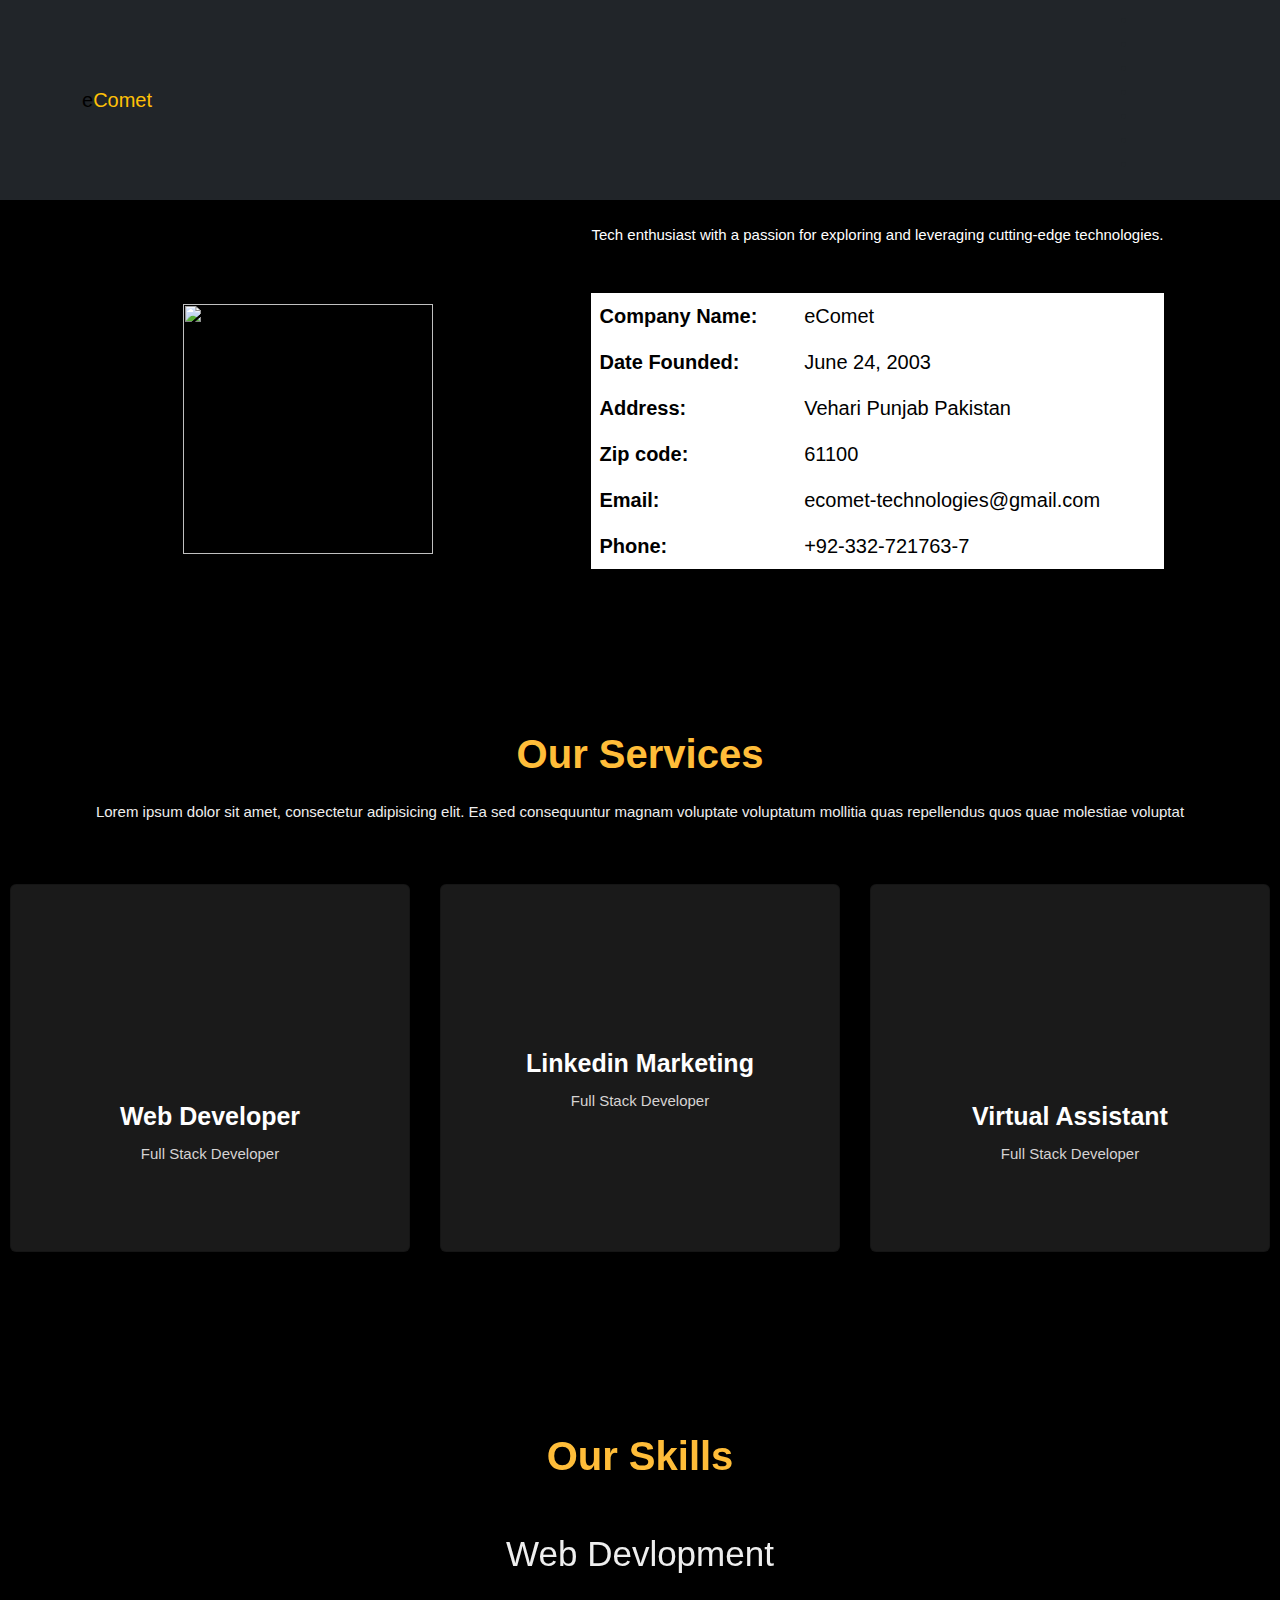
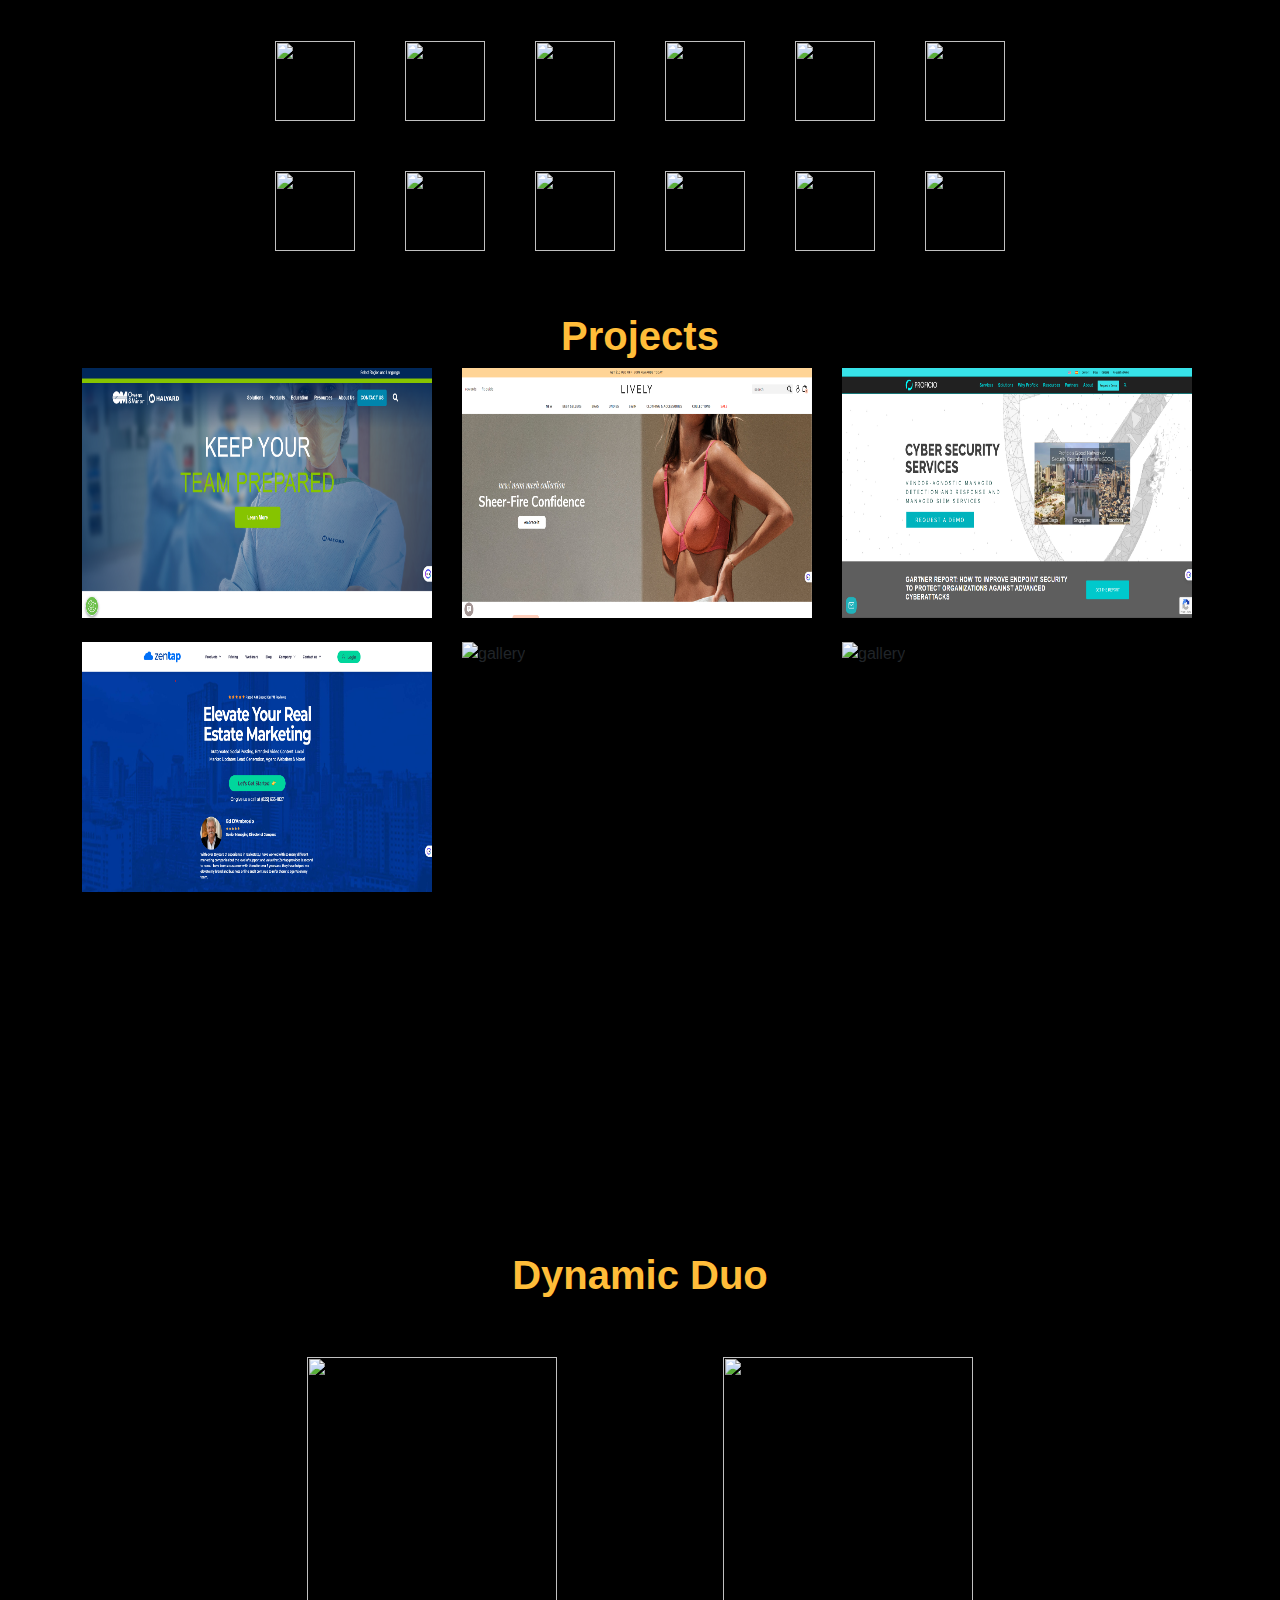
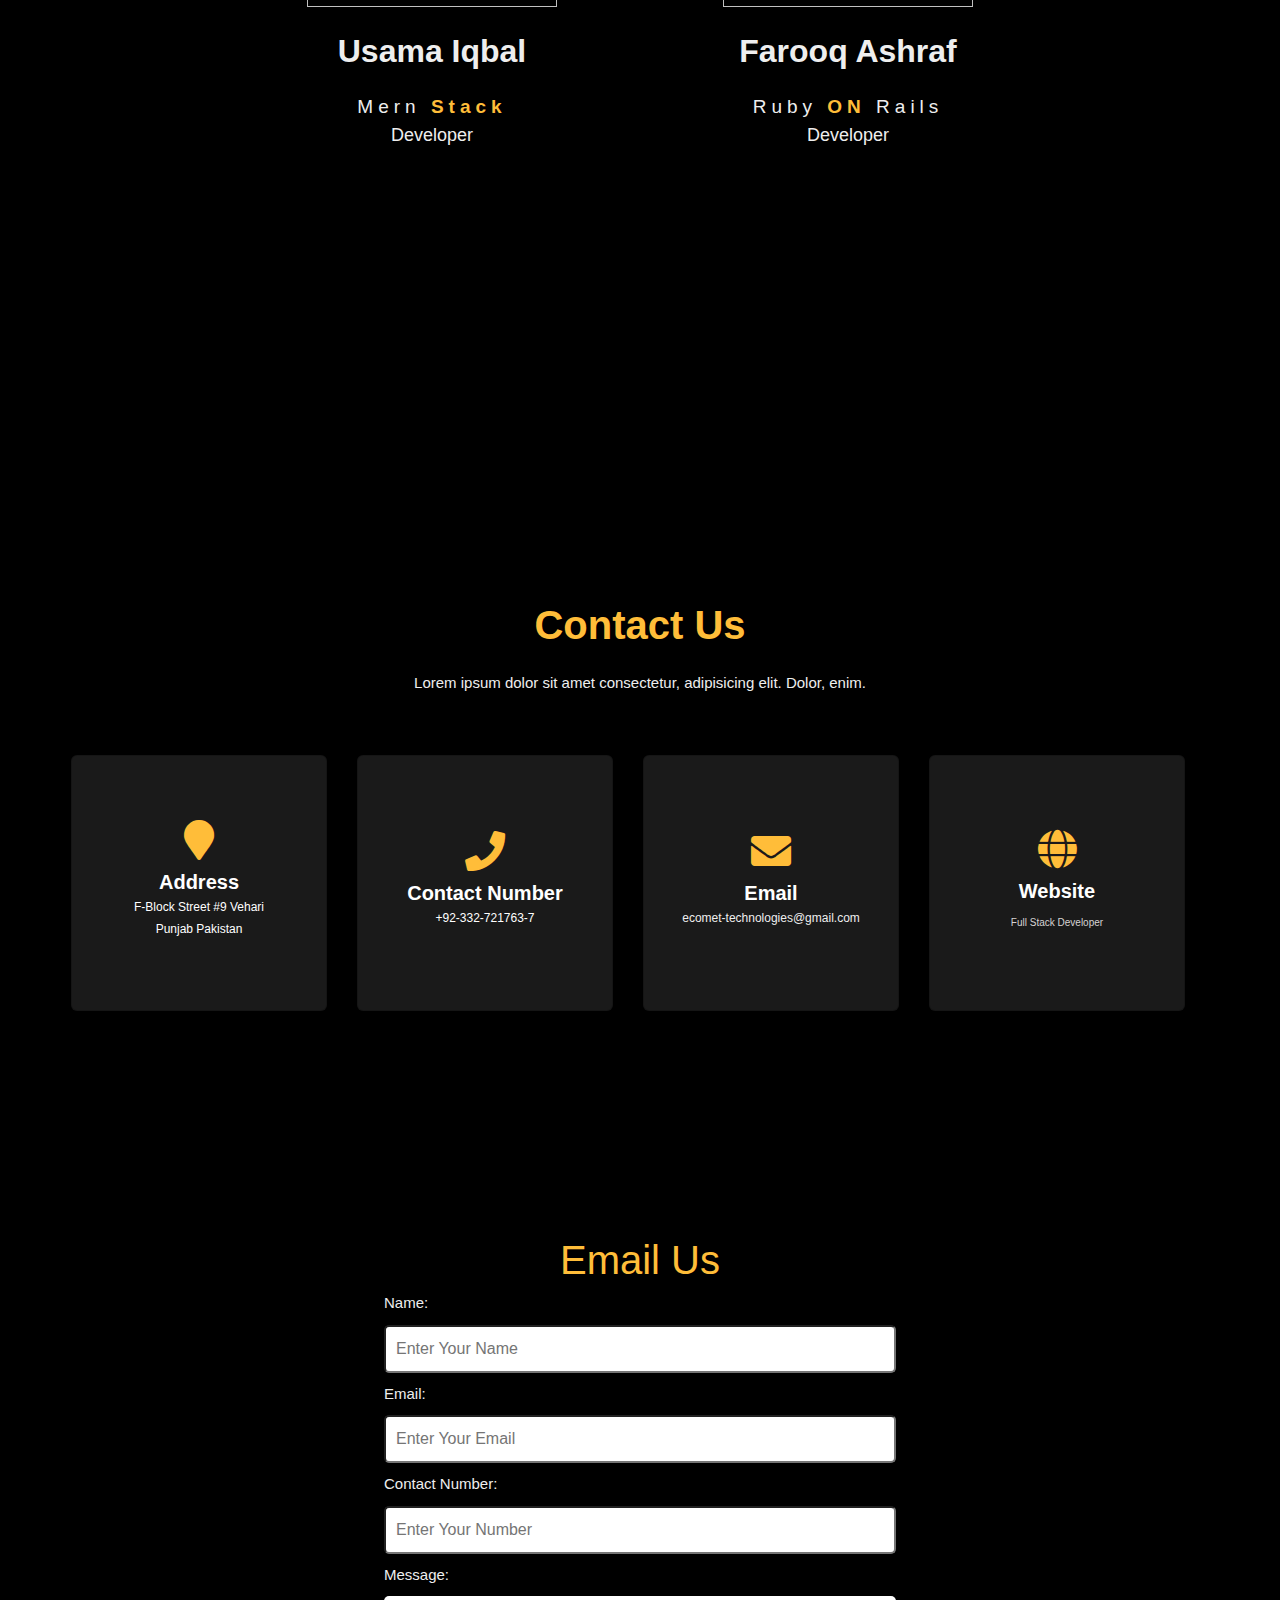
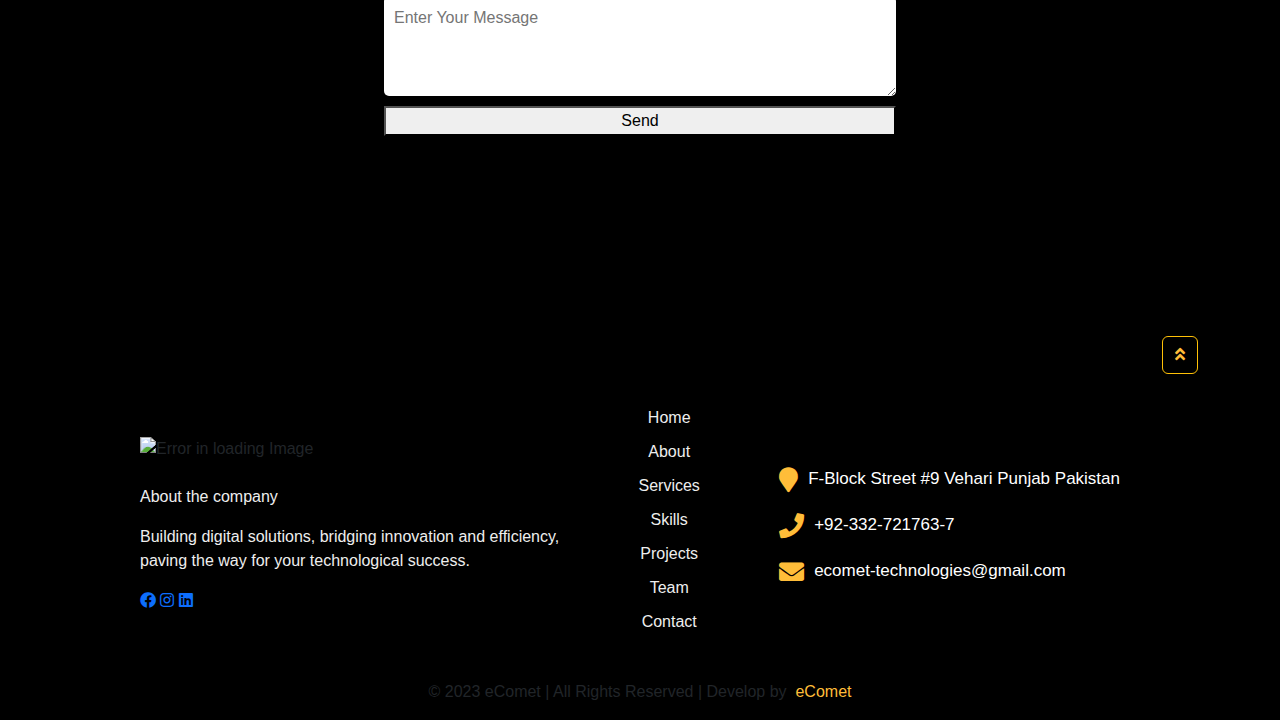
==== commit ef356696: "sfe" ====
--- a/index.html
+++ b/index.html
@@ -299,22 +299,22 @@
             <h1 class="project-title">Projects</h1>
             <div class="row gy-4 row-cols-1 row-cols-sm-2 row-cols-md-3">
                 <div class="col project-img">
-                    <img src="/Images/Projects/Hallyard.png" width="320" height="250" class="gallery-item" alt="gallery">
+                    <img src="/Images/Projects/Hallyard.png" width="350" height="250" class="gallery-item" alt="gallery">
                 </div>
                 <div class="col project-img">
-                    <img src="/Images/Projects/Lively.png" width="320" height="250" class="gallery-item" alt="gallery">
+                    <img src="/Images/Projects/Lively.png" width="350" height="250" class="gallery-item" alt="gallery">
                 </div>
                 <div class="col project-img">
-                    <img src="/Images/Projects/Profico.png" width="320" height="250" class="gallery-item" alt="gallery">
+                    <img src="/Images/Projects/Profico.png" width="350" height="250" class="gallery-item" alt="gallery">
                 </div>
                 <div class="col project-img">
-                    <img src="/Images/Projects/Zentap.png" width="320" height="250" class="gallery-item" alt="gallery">
+                    <img src="/Images/Projects/Zentap.png" width="350" height="250" class="gallery-item" alt="gallery">
                 </div>
                 <div class="col project-img">
-                    <img src="/Images/img/5.jpg" width="320" height="250" class="gallery-item" alt="gallery">
+                    <img src="/Images/img/5.jpg" width="350" height="250" class="gallery-item" alt="gallery">
                 </div>
                 <div class="col project-img">
-                    <img src="/Images/img/6.jpg" width="320" height="250" class="gallery-item" alt="gallery">
+                    <img src="/Images/img/6.jpg" width="350" height="250" class="gallery-item" alt="gallery">
                 </div>
             </div>
         </div>
@@ -332,12 +332,7 @@
                     <div class=" container model-1">
                         <div class="row">
                             <div class="col-lg-6">
-                        <p id="modal_paragraph">Lorem ipsum dolor, sit amet consectetur adipisicing elit. Voluptatem
-                            laboriosam voluptas illum ea
-                            possimus, magni, pariatur natus eaque ipsa non numquam, tenetur sequi quidem! Nesciunt
-                            consectetur in sed necessitatibus, sequi rem voluptas. Sit ullam ipsam distinctio
-                            dignissimos,
-                            vero molestiae vitae?</p></div>
+                        <p id="modal_paragraph">We specialize in Ruby on Rails, excelling in Angular.js, React.js, Vue.js, and Node.js. Our team crafts robust websites with clean code, seamless integration, and efficient server architectures for optimal user experience and performance.</p></div>
                             <div class="col-lg-6">
                         <img src="/Images/img/1.jpg" class="modal-img" alt="modal img"></div></div>
                     </div>
@@ -346,12 +341,8 @@
                             <div class="col-lg-6">
                         <img src="/Images/img/1.jpg" class="modal-img_1" alt="modal img"></div>
                         <div class="col-lg-6">
-                        <p id="modal_paragraph1">Lorem ipsum dolor, sit amet consectetur adipisicing elit. Voluptatem
-                            laboriosam voluptas illum ea
-                            possimus, magni, pariatur natus eaque ipsa non numquam, tenetur sequi quidem! Nesciunt
-                            consectetur in sed necessitatibus, sequi rem voluptas. Sit ullam ipsam distinctio
-                            dignissimos,
-                            vero molestiae vitae?</p></div>
+                        <p id="modal_paragraph1">
+                            Our team specializes in Ruby on Rails and is highly proficient in Angular.js, React.js, Vue.js, and Node.js. With a focus on clean code and seamless integration. Leveraging our expertise in these technologies, we create efficient server architectures that ensure smooth data flow and real-time updates, resulting in highly responsive and scalable web applications.</p></div>
                         </div>
                     </div>
                     <!-- <div class="model-3">
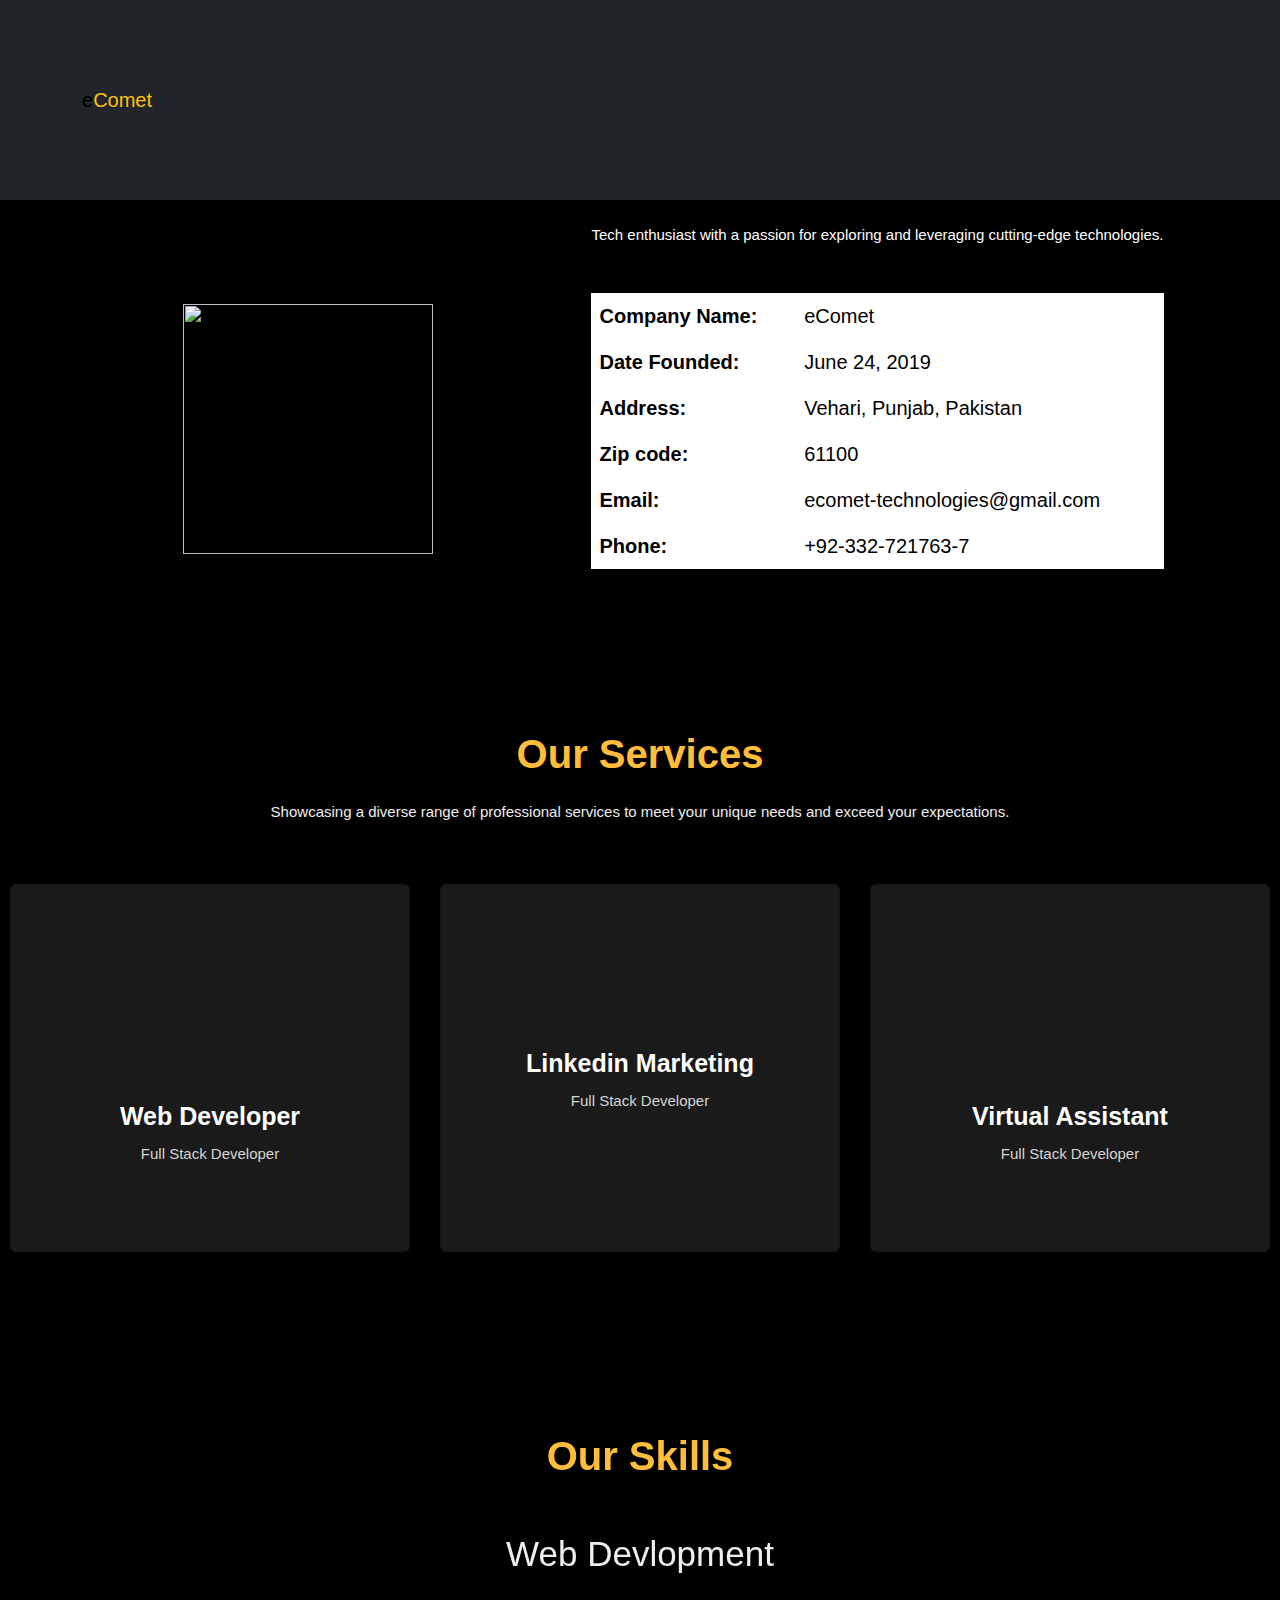
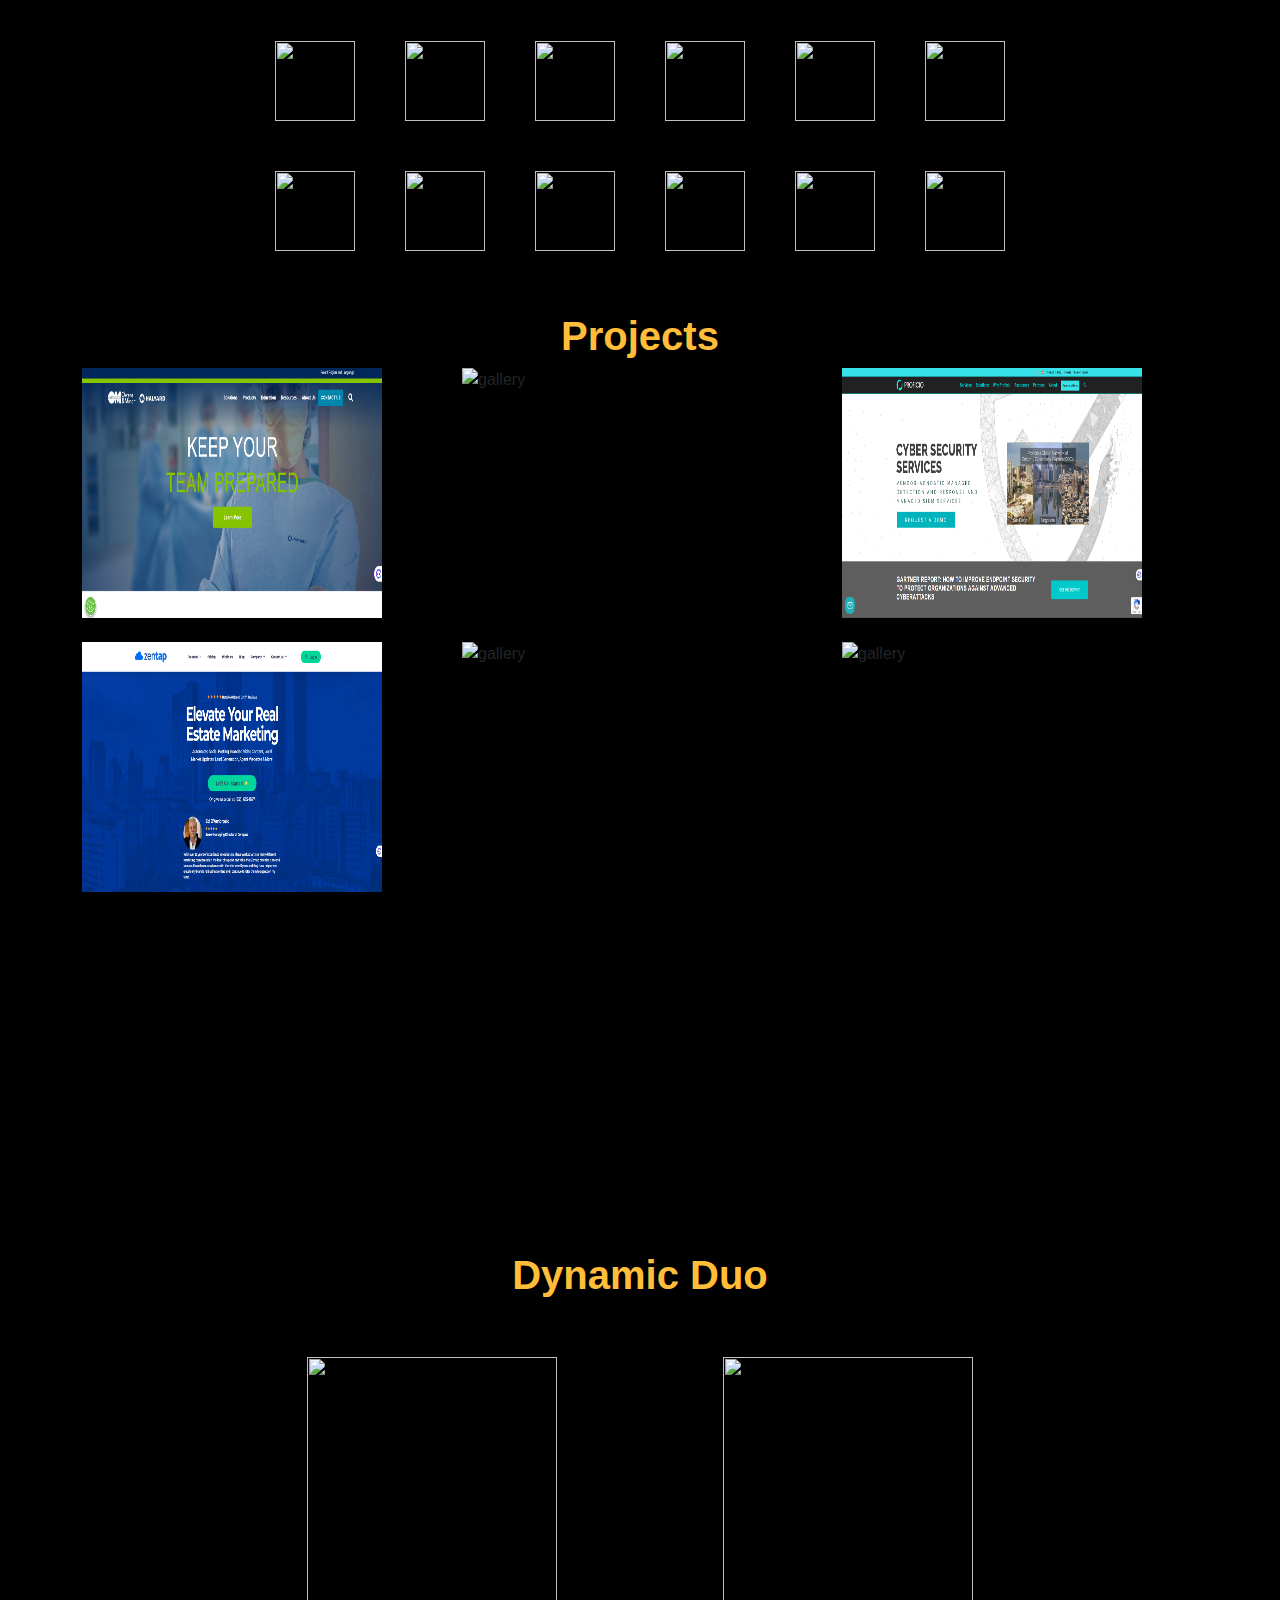
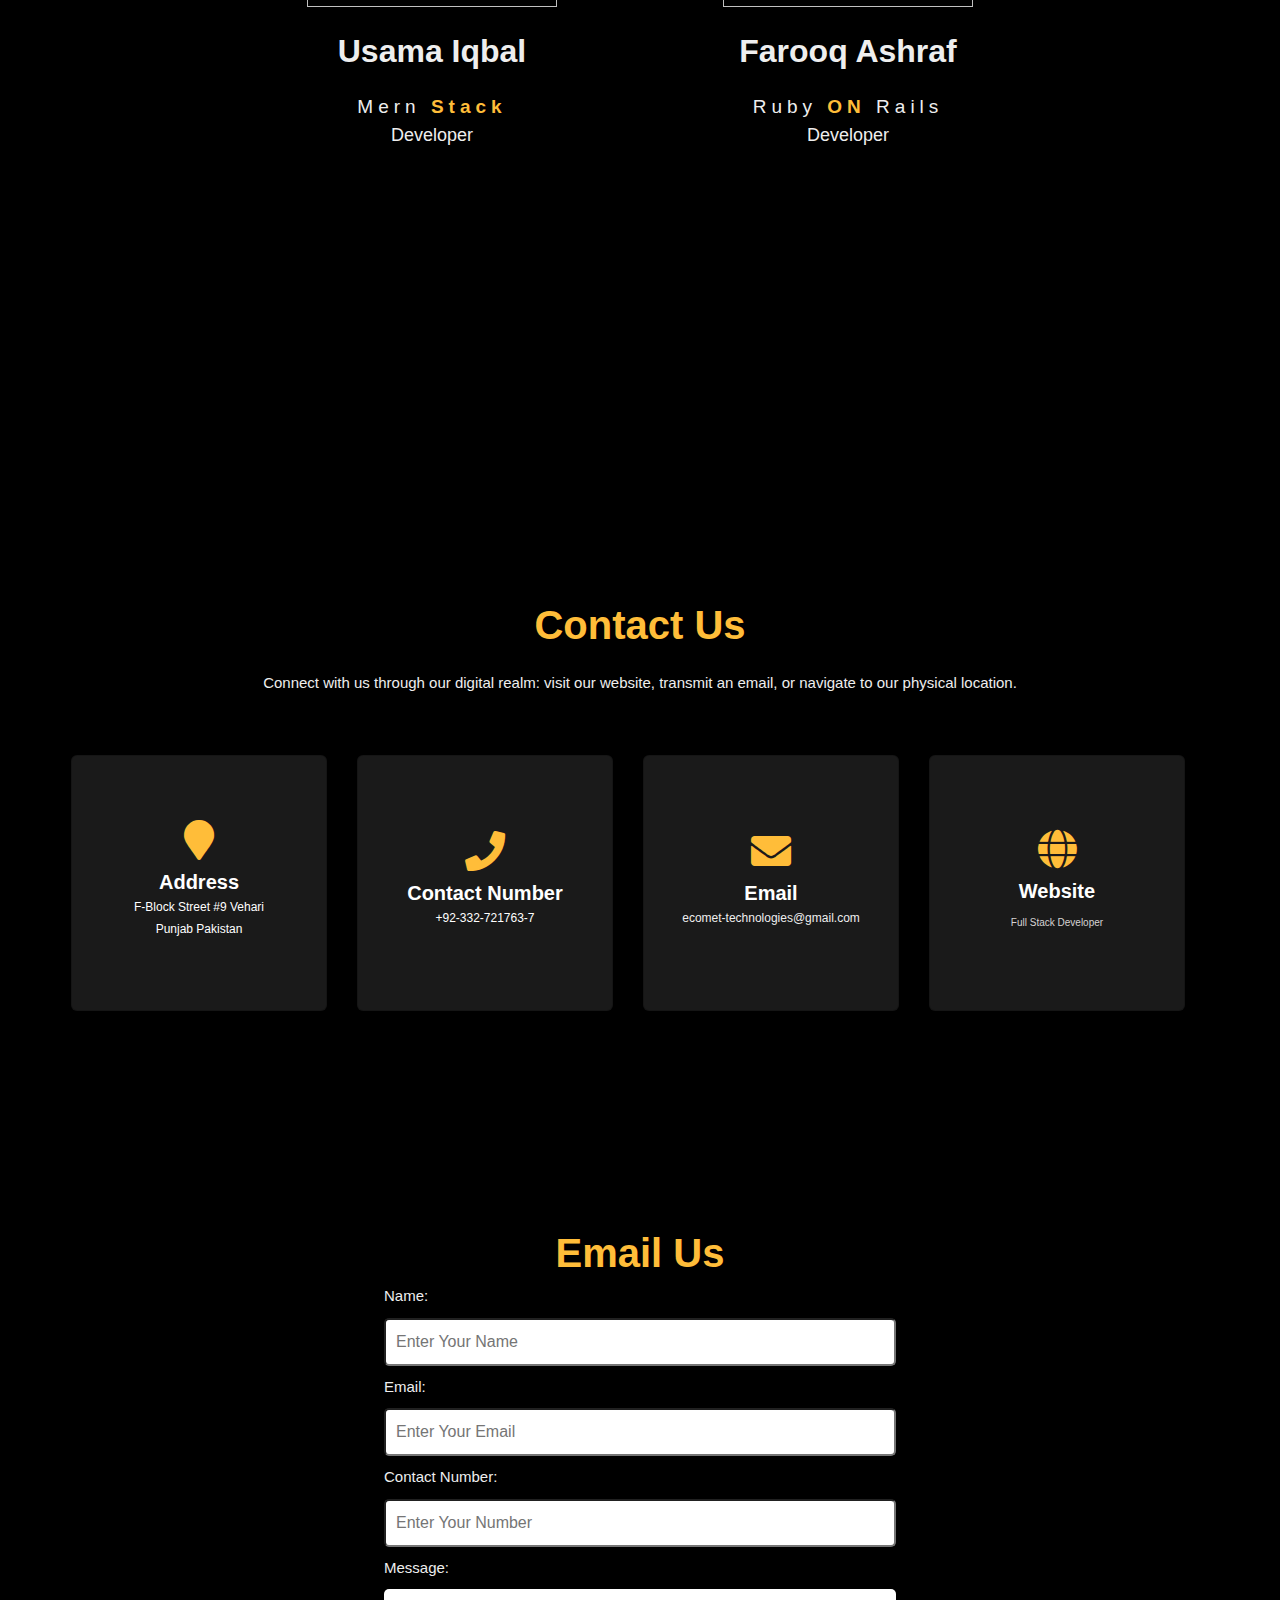
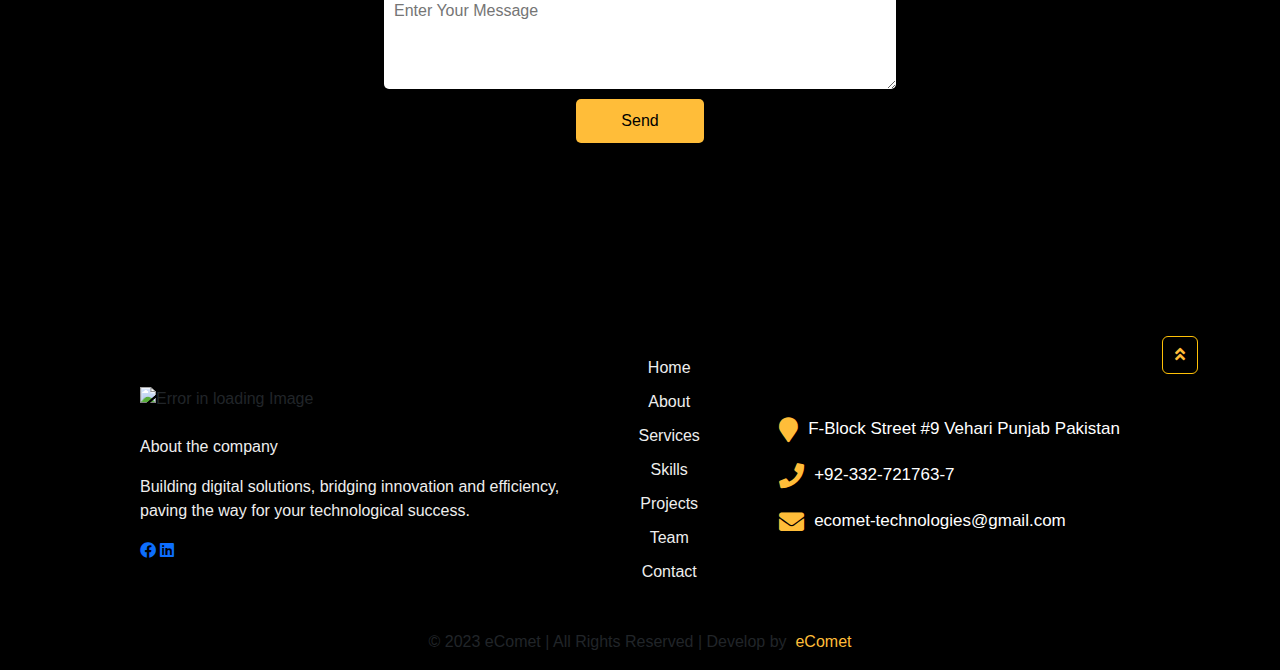
==== commit 3d15c2d7: "final" ====
--- a/index.html
+++ b/index.html
@@ -69,7 +69,7 @@
 
     <!-- Start OF Carousel -->
     <section id="home" >
-        <div id="carouselExampleFade" class="carousel slide carousel-fade logo-slider" data-bs-ride="carousel" >
+        <div id="carouselExampleFade" class="carousel slide carousel-fade logo-slider slider1" data-bs-ride="carousel" >
             <div class="carousel-inner logo-slider">
                 <div class="carousel-item active">
                     <img class="first-img" src="/Images/New Images/Dveloper.png" class="d-block w-100" alt="...">
@@ -155,11 +155,11 @@
                                     </tr>
                                     <tr>
                                         <td class="table-heading">Date Founded:</td>
-                                        <td class="table-data">June 24, 2003</td>
+                                        <td class="table-data">June 24, 2019</td>
                                     </tr>
                                     <tr>
                                         <td class="table-heading">Address:</td>
-                                        <td class="table-data">Vehari Punjab Pakistan</td>
+                                        <td class="table-data">Vehari, Punjab, Pakistan</td>
                                     </tr>
                                     <tr>
                                         <td class="table-heading">Zip code:</td>
@@ -192,10 +192,7 @@
                 <div class="col-lg-12">
                     <h1 class="Service-title">Our Services</h1>
 
-                    <p id="services_descrption">Lorem ipsum dolor sit amet, consectetur adipisicing elit. Ea sed
-                        consequuntur
-                        magnam voluptate voluptatum
-                        mollitia quas repellendus quos quae molestiae voluptat</p>
+                    <p id="services_descrption">Showcasing a diverse range of professional services to meet your unique needs and exceed your expectations.</p>
                 </div>
             </div>
             <div class="row card_data">
@@ -227,8 +224,8 @@
 
     <!-- SKILLS -->
     <section id="skills" >
-        <div id="carouselExampleFade" class="carousel slide carousel-fade logo-slider" data-bs-ride="carousel">
-            <div class="carousel-inner logo-slider">
+        <div id="carouselExampleFade" class="carousel slide carousel-fade logo-slider2" data-bs-ride="carousel">
+            <div class="carousel-inner logo-slider2">
                 <div class="carousel-item active">
                     <div class="container skill-container">
                         <h1 class="skills-title">Our Skills</h1>
@@ -298,66 +295,231 @@
         <div class="container-lg">
             <h1 class="project-title">Projects</h1>
             <div class="row gy-4 row-cols-1 row-cols-sm-2 row-cols-md-3">
-                <div class="col project-img">
-                    <img src="/Images/Projects/Hallyard.png" width="350" height="250" class="gallery-item" alt="gallery">
-                </div>
-                <div class="col project-img">
-                    <img src="/Images/Projects/Lively.png" width="350" height="250" class="gallery-item" alt="gallery">
-                </div>
-                <div class="col project-img">
-                    <img src="/Images/Projects/Profico.png" width="350" height="250" class="gallery-item" alt="gallery">
-                </div>
-                <div class="col project-img">
-                    <img src="/Images/Projects/Zentap.png" width="350" height="250" class="gallery-item" alt="gallery">
-                </div>
-                <div class="col project-img">
-                    <img src="/Images/img/5.jpg" width="350" height="250" class="gallery-item" alt="gallery">
-                </div>
-                <div class="col project-img">
-                    <img src="/Images/img/6.jpg" width="350" height="250" class="gallery-item" alt="gallery">
-                </div>
-            </div>
-        </div>
-    </section>
+                <div class="col project-img" >
+                    <img  src="/Images/Projects/Hallyard.png" width="300" height="250" class="gallery-item" alt="gallery">
+                </div>
+                <div class="col project-img img" >
+                    <img src="/Images/Projects/256.png" width="300" height="250" class="gallery-item1" alt="gallery">
+                </div>
+                <div class="col project-img" >
+                    <img src="/Images/Projects/Profico.png" width="300" height="250" class="gallery-item2" alt="gallery">
+                </div>
+                <div class="col project-img" >
+                    <img src="/Images/Projects/Zentap.png" width="300" height="250" class="gallery-item3" alt="gallery">
+                </div>
+                <div class="col project-img" >
+                    <img src="/Images/Projects/84538.png" width="300" height="250" class="gallery-item4" alt="gallery">
+                </div>
+                <div class="col project-img" >
+                    <img src="/Images/Projects/89552.png" width="300" height="250" class="gallery-item5" alt="gallery">
+                </div>
+            </div>
+        </div>
+    </section> 
 
     <!-- Modal -->
     <div class="modal fade" id="gallery-modal" tabindex="-1" aria-labelledby="exampleModalLabel" aria-hidden="true">
         <div class="modal-dialog modal-dialog-centered modal-lg">
             <div class="modal-content">
                 <div class="modal-header">
-                    <h5 class="modal-title" id="exampleModalLabel">Modal title</h5>
+                    <h5 style="font-weight: bold;" class="modal-title" id="exampleModalLabel">Halyard</h5>
                     <button type="button" class="btn-close" data-bs-dismiss="modal" aria-label="Close"></button>
                 </div>
                 <div class="modal-body">
                     <div class=" container model-1">
                         <div class="row">
                             <div class="col-lg-6">
-                        <p id="modal_paragraph">We specialize in Ruby on Rails, excelling in Angular.js, React.js, Vue.js, and Node.js. Our team crafts robust websites with clean code, seamless integration, and efficient server architectures for optimal user experience and performance.</p></div>
-                            <div class="col-lg-6">
-                        <img src="/Images/img/1.jpg" class="modal-img" alt="modal img"></div></div>
-                    </div>
+                        <p id="modal_paragraph"> Ecomet Develop is a team of specialized Ruby on Rails experts, dedicated to crafting exceptional web solutions. With a deep understanding of Angular.js, React.js, Vue.js, and Node.js, we bring a comprehensive skill set to every project. Our expertise extends to building and optimizing e-commerce platforms, and we take pride in our ability to deliver high-performance websites.</p>
+                        <p><li><a href="https://www.halyardhealth.com/" target="_blank">https://www.halyardhealth.com/</a></li></p></div>
+                            <div class="col-lg-6">
+                        <img src="/Images/Projects/halyard2.png" class="modal-img" alt="modal img"></div></div>
+                    </div>
+                    <br>
                     <div class="container model-2">
                         <div class="row">
                             <div class="col-lg-6">
-                        <img src="/Images/img/1.jpg" class="modal-img_1" alt="modal img"></div>
+                        <img src="/Images/Projects/12.png" class="modal-img"  alt="modal img"></div>
+                        <div class="col-lg-6">
+                        <p id="modal_paragraph1">As proven specialists, we have collaborated with renowned companies like Halyard Health, where we have demonstrated our proficiency in creating cutting-edge solutions. Trust Ecomet Develop to leverage the power of Ruby on Rails and the latest JavaScript frameworks, providing you with top-notch web development services.</p>
+                    </div>
+                        </div>
+                    </div>
+                    
+                </div>
+            </div>
+        </div>
+    </div>
+
+
+    <!--1  -->
+    <div class="modal fade" id="gallery-modal1" tabindex="-1" aria-labelledby="exampleModalLabel" aria-hidden="true">
+        <div class="modal-dialog modal-dialog-centered modal-lg">
+            <div class="modal-content">
+                <div class="modal-header">
+                    <h5 style="font-weight: bold;" class="modal-title" id="exampleModalLabel">EasyAgent</h5>
+                    <button type="button" class="btn-close" data-bs-dismiss="modal" aria-label="Close"></button>
+                </div>
+                <div class="modal-body">
+                    <div class=" container model-1">
+                        <div class="row">
+                            <div class="col-lg-6">
+                            <p id="modal_paragraph">
+                             Ecomet Develop, a team of Ruby on Rails specialists, has successfully developed the website by leveraging their expertise in Angular.js, React.js, Vue.js, and Node.js. With their in-depth knowledge of these frameworks and their proficiency in Ruby on Rails, they have created a seamless and efficient platform for EasyAgent.</p>
+                            <p><li><a href="https://easyagent.com/" target="_blank">https://easyagent.com/</a></li></p></div>
+                            <div class="col-lg-6">
+                           <img src="/Images/Projects/256.png" class="modal-img" alt="modal img"></div></div>
+                    </div>
+                    <br>
+                    
+                    <div class="container model-2">
+                        <div class="row">
+                            <div class="col-lg-6">
+                        <img src="/Images/Projects/14.png" class="modal-img_1" alt="modal img"></div>
                         <div class="col-lg-6">
                         <p id="modal_paragraph1">
-                            Our team specializes in Ruby on Rails and is highly proficient in Angular.js, React.js, Vue.js, and Node.js. With a focus on clean code and seamless integration. Leveraging our expertise in these technologies, we create efficient server architectures that ensure smooth data flow and real-time updates, resulting in highly responsive and scalable web applications.</p></div>
-                        </div>
-                    </div>
-                    <!-- <div class="model-3">
-                        <img src="/Images/img/1.jpg" class="modal-img_2" alt="modal img">
-                        <p id="modal_paragraph2">Lorem ipsum dolor, sit amet consectetur adipisicing elit. Voluptatem
-                            laboriosam voluptas illum ea
-                            possimus, magni, pariatur natus eaque ipsa non numquam, tenetur sequi quidem! Nesciunt
-                            consectetur in sed necessitatibus, sequi rem voluptas. Sit ullam ipsam distinctio
-                            dignissimos,
-                            vero molestiae vitae?</p>
-                    </div> -->
+                            Ecomet Develop excels at delivering high-quality web solutions, combining their technical skills with a deep understanding of client requirements. If you are in need of a Ruby on Rails development team that can bring your vision to life, Ecomet Develop is the partner you can trust.</p></div>
+                        </div>
+                    </div>
                 </div>
             </div>
         </div>
     </div>
+    <!--1  -->
+    
+    <!--2  -->
+    <div class="modal fade" id="gallery-modal2" tabindex="-1" aria-labelledby="exampleModalLabel" aria-hidden="true">
+        <div class="modal-dialog modal-dialog-centered modal-lg">
+            <div class="modal-content">
+                <div class="modal-header">
+                    <h5 style="font-weight: bold;" class="modal-title" id="exampleModalLabel">Proficio</h5>
+                    <button type="button" class="btn-close" data-bs-dismiss="modal" aria-label="Close"></button>
+                </div>
+                <div class="modal-body">
+                    <div class=" container model-1">
+                        <div class="row">
+                            <div class="col-lg-6">
+                        <p id="modal_paragraph">Ecomet Develop is a leading development team specializing in Angular.js, React.js, Vue.js, and Node.js. With their expertise in these cutting-edge technologies, they have successfully crafted the website. Ecomet Develop excels at delivering innovative and high-performance web solutions tailored to meet the unique needs of Proficio.</p>
+                    <p><li><a href="https://www.proficio.com/">https://www.proficio.com/</a></li></p></div>
+                            <div class="col-lg-6">
+                        <img src="/Images/Projects/Profico.png" class="modal-img" alt="modal img"></div></div>
+                    </div>
+                    <br>
+                    <div class="container model-2">
+                        <div class="row">
+                            <div class="col-lg-6">
+                        <img src="/Images/Projects/Profico2.png" class="modal-img_1" alt="modal img"></div>
+                        <div class="col-lg-6">
+                        <p id="modal_paragraph1">
+                            Their skilled developers leverage the power of Angular.js, React.js, Vue.js, and Node.js to create dynamic and responsive interfaces, seamless user experiences, and efficient backend systems. Whether it's building custom applications or optimizing existing platforms, Ecomet Develop is the trusted partner to transform ideas into reality, empowering businesses to thrive in the digital landscape.</p></div>
+                        </div>
+                    </div>
+                </div>
+            </div>
+        </div>
+    </div>
+    <!--2  -->
+    
+    <!--3  -->
+    <div class="modal fade" id="gallery-modal3" tabindex="-1" aria-labelledby="exampleModalLabel" aria-hidden="true">
+        <div class="modal-dialog modal-dialog-centered modal-lg">
+            <div class="modal-content">
+                <div class="modal-header">
+                    <h5 style="font-weight: bold;" class="modal-title" id="exampleModalLabel">Zentap</h5>
+                    <button type="button" class="btn-close" data-bs-dismiss="modal" aria-label="Close"></button>
+                </div>
+                <div class="modal-body">
+                    <div class=" container model-1">
+                        <div class="row">
+                            <div class="col-lg-6">
+                        <p id="modal_paragraph">Ecomet Develop specializes in developing high-quality web solutions using Ruby on Rails, and they have successfully crafted the website. With their expertise in Ruby on Rails, Ecomet Develop ensures a robust and scalable platform for Zentap.Their skilled team of developers combines their in-depth knowledge of the framework with creative problem-solving to deliver a seamless user experience.</p>
+                        <p><li><a href=" https://www.zentap.com/" target="_blank"> https://www.zentap.com/</a></li></p></div>
+                            <div class="col-lg-6">
+                        <img src="/Images/Projects/Zentap.png" class="modal-img" alt="modal img"></div></div>
+                    </div>
+                    <br>
+                    <div class="container model-2">
+                        <div class="row">
+                            <div class="col-lg-6">
+                        <img src="/Images/Projects/15.png" class="modal-img_1" alt="modal img"></div>
+                        <div class="col-lg-6">
+                        <p id="modal_paragraph1">
+                            By leveraging the power of Ruby on Rails, Ecomet Develop creates efficient and reliable backend systems, optimizing performance and productivity. Trust Ecomet Develop to transform your vision into reality, providing you with a top-notch Ruby on Rails solution for your online presence.</p></div>
+                        </div>
+                    </div>
+                </div>
+            </div>
+        </div>
+    </div>
+    <!--3  -->
+    
+    <!--4  -->
+    <div class="modal fade" id="gallery-modal4" tabindex="-1" aria-labelledby="exampleModalLabel" aria-hidden="true">
+        <div class="modal-dialog modal-dialog-centered modal-lg">
+            <div class="modal-content">
+                <div class="modal-header">
+                    <h5 style="font-weight: bold;" class="modal-title" id="exampleModalLabel">Dictionaryish</h5>
+                    <button type="button" class="btn-close" data-bs-dismiss="modal" aria-label="Close"></button>
+                </div>
+                <div class="modal-body">
+                    <div class=" container model-1">
+                        <div class="row">
+                            <div class="col-lg-6">
+                        <p id="modal_paragraph">Ecomet Develop, a team of Ruby on Rails specialists, has successfully developed the website Dictionaryish. With their expertise in React.js, Vue.js, and Node.js, Ecomet Develop excels at delivering exceptional web solutions. Leveraging the power of Ruby on Rails, they have created a seamless and user-friendly platform for Dictionaryish.</p>
+                        <p><li><a href="https://dictionaryish.com/" target="_blank"> https://dictionaryish.com/</a></li></p></div>
+                            <div class="col-lg-6">
+                        <img src="/Images/Projects/84538.png" class="modal-img" alt="modal img"></div></div>
+                    </div>
+                    <br>
+                    <div class="container model-2">
+                        <div class="row">
+                            <div class="col-lg-6">
+                        <img src="/Images/Projects/16.png" class="modal-img_1" alt="modal img"></div>
+                        <div class="col-lg-6">
+                        <p id="modal_paragraph1">
+                            The combination of their technical proficiency and creative problem-solving skills ensures a robust and efficient backend system. Ecomet Develop's commitment to excellence is reflected in their attention to detail and dedication to client satisfaction. If you're in need of a Ruby on Rails development team, Ecomet Develop is the trusted choice for turning your ideas into reality.</p></div>
+                        </div>
+                    </div>
+                </div>
+            </div>
+        </div>
+    </div>
+    <!--4  -->
+    
+    <!--5  -->
+    <div class="modal fade" id="gallery-modal5" tabindex="-1" aria-labelledby="exampleModalLabel" aria-hidden="true">
+        <div class="modal-dialog modal-dialog-centered modal-lg">
+            <div class="modal-content">
+                <div class="modal-header">
+                    <h5 style="font-weight: bold;" class="modal-title" id="exampleModalLabel">Dr.Ganja</h5>
+                    <button type="button" class="btn-close" data-bs-dismiss="modal" aria-label="Close"></button>
+                </div>
+                <div class="modal-body">
+                    <div class=" container model-1">
+                        <div class="row">
+                            <div class="col-lg-6">
+                        <p id="modal_paragraph">
+                            Ecomet Develop specializes in WordPress development and has successfully developed the website https://drganja.com/. With their expertise in WordPress, they have created a visually appealing and highly functional platform for Dr.Ganja. Ecomet Develop excels at customizing WordPress themes and plugins to meet specific requirements. Their skilled team of developers ensures a seamless user experience, intuitive navigation, and responsive design.</p>
+                            <p><li><a href="https://www.drganja.com/" target="_blank">https://www.drganja.com/</a></li></p></div>
+                            <div class="col-lg-6">
+                        <img src="/Images/Projects/89552.png" class="modal-img" alt="modal img"></div></div>
+                    </div>
+                    <br>
+                    <div class="container model-2">
+                        <div class="row">
+                            <div class="col-lg-6">
+                        <img src="/Images/Projects/17.png" class="modal-img_1" alt="modal img"></div>
+                        <div class="col-lg-6">
+                        <p id="modal_paragraph1">
+                            They optimize the website for performance and security, leveraging the power of WordPress's robust features and scalability. Ecomet Develop's commitment to excellence and client satisfaction makes them the trusted partner for WordPress development, delivering exceptional solutions for online businesses like Dr.Ganja.</p></div>
+                        </div>
+                    </div>
+                </div>
+            </div>
+        </div>
+    </div>
+    <!--5  -->
+    
+  
     <!-- End of Project -->
     <!-- Team  -->
  <section id="team" >
@@ -387,11 +549,11 @@
         <div class="row">
             <div class="col-lg-12" >
                 <h1 class="contact-title">Contact Us</h1>
-                <p id="contact_description">Lorem ipsum dolor sit amet consectetur, adipisicing elit. Dolor, enim.</p>
-            </div>
-        </div>
-             <div class="row card_data" style="width: 100%;">
-                <div class="card card-contact" style="width: 16rem; height:16rem">
+                <p id="contact_description">Connect with us through our digital realm: visit our website, transmit an email, or navigate to our physical location.</p>
+            </div>
+        </div>
+             <div class="row card_data" id="contact-data">
+                <div class="card card-contact" id="card-conatct2">
                     <div class="contact_body">
                         <i class="fa fa-map-marker"></i>
                         <h5 class="card-title">Address</h5>
@@ -400,7 +562,7 @@
                         <P class="card-subtitle mb-2" style="font-size:12px; color:white;">Punjab Pakistan</P></a>
                     </div>
                 </div>
-                <div class="card card-contact" style="width: 16rem; height:16rem">
+                <div class="card card-contact" id="card-conatct2">
                     <div class="contact_body">
                         <i class="fa fa-phone"></i>
                         <a style="list-style: none; text-decoration: none;" href="tel:+923327217637" target="_blank">
@@ -409,7 +571,7 @@
 
                     </div>
                 </div>
-                <div class="card card-contact" style="width: 16rem; height:16rem">
+                <div class="card card-contact" id="card-conatct2">
                     <div class="contact_body ">
                         <i class="fa fa-envelope"></i>
                       
@@ -418,7 +580,7 @@
 
                     </div>
                 </div>
-                <div class="card card-contact" style="width: 16rem; height:16rem">
+                <div class="card card-contact" id="card-conatct2">
                     <div class="contact_body ">
                         <i class="fa fa-globe"></i>
                         <h5 class="card-title">Website</h5>
@@ -481,12 +643,9 @@
             </p>
            
             <div class="footer-icons">
-                <a href="#"><i class='fab fa-facebook'></i></a>
-                <a href="#"><i class='fab fa-instagram'></i></a>
+                <a href="https://web.facebook.com/profile.php?id=100090162676178&notif_id=1687188258492592&notif_t=page_user_activity&ref=notif" target="_blank"><i class='fab fa-facebook'></i></a>
                 <a href="https://www.linkedin.com/company/ecomet-technologies/" target="_blank"><i class='fab fa-linkedin'></i></a>
-                <a href="https://www.upwork.com/o/companies/~0156d04e8abdb4f36e/" target="_blank"><i class='bx bxl-upwork'></i></a>
-                <!-- <a href="#"><i class='fab fa-upwork'></i></a> -->
-            
+                <a href="https://www.upwork.com/o/companies/~0156d04e8abdb4f36e/" target="_blank"><i class='bx bxl-upwork'></i></a>            
             </div>
            
             </p>
--- a/stylesheet.css
+++ b/stylesheet.css
@@ -8,6 +8,10 @@
   padding: 0;
   background-color: #000000 !important;
 }
+/* .row .project-img {
+  height: 400px !important;
+  width: 400px !important;
+} */
 
 /* Scroll Bar  */
 ::-webkit-scrollbar {
@@ -32,7 +36,7 @@
 }
 
 /* Carousel */
-.second-img {
+ .second-img {
   display: none;
 }
 
@@ -43,6 +47,7 @@
 
 .carousel-caption {
   top: 280px;
+ 
 }
 
 .carousel-caption h5 {
@@ -236,8 +241,8 @@
 .logo-slider {
   /* margin-top: 80px; */
   /* height: 100vh !important; */
-  height: auto;
-  width: 100%;
+  /* height: auto;
+  width: 100%; */
 }
 
 /* .image-grid-1 {
@@ -318,7 +323,13 @@
 #contact {
   padding-bottom: 25px;
 }
-
+#contact-data {
+  width: 100%;
+}
+#card-conatct2{
+  width: 16rem; 
+  height:16rem
+}
 .card_data {
   justify-content: center;
   gap: 30px;
@@ -489,46 +500,27 @@
   
 }
 
+
+
+
 /* Footer */
 
 #left-heading-text {
   color: orange;
 }
 
-/* Tablet Media QUERY  */
-
-/* Mobile */
-/* @media only screen and (max-height: 1000px) {
-  .carousel-item {
-    height: 100vh;
-  }
-
-  .second-img {
-    
-    width: 100%;
-    height: 100vh;
-  }
-
-} */
-
-@media only screen and (min-width: 200px) and (max-width: 768px) {
-  /* .navbar-nav {
-    text-align: center !important;
-  }
-  .navbar-toggler{
-    background-color: #ffbd39 !important;
-  }
-  
-.navbar-toggler-icon{
-  background-color: #ffbd39 !important;
-  border-radius: 1px solid #ffbd39 ;
-  color: #eee !important;
-} */
+
+
+@media only screen and (min-width: 470px) and (max-width: 1000px) {
+
   .carousel {
     height: 90vh !important;
-    /* width: 100%; */
-
-  }
+  }
+  .slider1{
+    height: 100vh !important;
+    width: 100% !important;
+  }
+
 
   .carousel-inner {
     height: 500px !important;
@@ -553,12 +545,17 @@
     align-items: center;
     height: 100% !important;
   }
+  .carousel-caption{
+    top: 280px !important;
+    padding-top: 1.25rem !important;
+    padding-bottom: 6.25rem !important;
+  }
 
   .second-img {
     display: block;
-    object-fit: fill;
+    object-fit:scale-down;
     width: 100%;
-    height: auto;
+    height: -webkit-fill-available;
   }
 
   .first-img {
@@ -597,14 +594,14 @@
     align-items: center;
   }
 
-  .nav_bar {
-    color: #ffbd39;
-  }
+ 
 
   .about-pic {
     display: none;
   }
-
+  .nav_bar {
+    color: #ffbd39;
+  }
   /* ABOUT */
   .mid {
     height: 100vh;
@@ -653,7 +650,7 @@
   /* Services */
   #services {
     padding-top: 5vh !important;
-    /* height: 70vh; */
+
   }
 
   .Service-title {
@@ -710,7 +707,7 @@
     height: 100vh !important;
   }
   .skills-title {
-    /* padding-top: 15vh !important; */
+  
     display: flex;
     justify-content: center;
     color: #ffbd39;
@@ -726,7 +723,7 @@
     font-size: 15px;
   }
 
-  .logo-slider {
+  .logo-slider2 {
     height: 100vh !important;
     width: 100%;
   }
@@ -892,35 +889,832 @@
   display: flex;
   flex-direction: column;
 }
-}
-
-.backtop{
-  height: 50px;
-  padding-bottom: 10px;
-}
-
-.scroll-animation {
-  height: 1000px; /* Set a height for demonstration */
-}
-.animated-image {
-  opacity: 0;
-  transition: opacity 1s ease-in-out; /* Slower transition duration */
-}
-.animated-image.animate {
-  opacity: 1;
-}
-.animated-text {
-  opacity: 0;
-  transform: translateX(-100px);
-  transition: opacity 1s ease-in-out, transform 1s ease-in-out; /* Slower transition duration */
-}
-.animated-text.animate {
-  opacity: 1;
-  transform: translateX(0);
-}
-
-/* Tab Media Quries  */
-
-@media only screen and (min-width: 769px) and (max-width: 1024px){
-  
+ 
+}
+@media only screen and (min-width: 300px) and (max-width: 469px) {
+
+  /* .carousel {
+    height: 90vh !important;
+  } */
+
+  
+  .carousel-inner {
+    height: 500px !important;
+  }
+
+  .carousel-inner:before {
+    content: "";
+    position: absolute;
+    width: 100%;
+    height: 100%;
+    top: 0;
+    left: 0;
+    background: rgba(0, 0, 0, 0.7);
+    z-index: 1;
+  }
+
+  .carousel-caption {
+    top: 200px;
+    display: flex;
+    flex-direction: column;
+    justify-content: center;
+    align-items: center;
+    height: 100% !important;
+    padding-top: 5rem !important;
+  }
+
+  .second-img {
+    display: block;
+    object-fit:scale-down;
+    width: 100%;
+    height: -webkit-fill-available;
+  }
+
+  .first-img {
+    display: none;
+  }
+
+  .carousel .carousel-item {
+    width: 100%;
+    height: 80%;
+  }
+
+  .carousel-caption h5 {
+    padding-top: 5px;
+    text-align: center !important;
+    font-size: 16px;
+    padding-bottom: 8px;
+  }
+
+  #carouselExampleCaptions {
+    width: 100% !important;
+    height: 70vh;
+  }
+
+  .carousel-caption p {
+    text-align: center;
+    font-size: 13px;
+    padding-bottom: 8px;
+  }
+
+  .carousel-caption p .btn {
+    height: 35px;
+    width: 80px;
+    font-size: 15px;
+    text-align: center;
+    justify-content: center;
+    align-items: center;
+  }
+
+ 
+
+  .about-pic {
+    display: none;
+  }
+  .nav_bar {
+    color: #ffbd39;
+  }
+  /* ABOUT */
+  .mid {
+    height: auto;
+    padding-top: 35px;
+    display: flex;
+    justify-content: center;
+  }
+  .mid .row .col-lg-5{
+    display: none !important;
+
+  }
+  .img-mid{
+    display: none !important;
+
+  }
+  .img-mid img {
+    display: none !important;
+  }
+
+  .img-mid1 {
+    display: none;
+  }
+
+  .text-mid h1 {
+    padding-top: 1vh;
+    color: #ffbd39;
+    font-weight: bold;
+    font-size: 25px;
+    text-align: center;
+  }
+
+  .text-mid p {
+    color: white;
+    font-size: 15px;
+    padding-bottom: 30px;
+    text-align: center;
+  }
+
+  .table-mid {
+    color: white;
+    padding-top: 50px !important;
+    font-size: 15px;
+    justify-content: space-around;
+  }
+
+  /* Services */
+
+  .Service-title {
+    padding-top: 150px;
+    font-size: 25px;
+  }
+
+  #services_descrption {
+    text-align: center;
+    color: #eee;
+    font-size: 10px;
+    padding-top: 20px;
+  }
+
+  .card_data {
+    justify-content: center;
+    gap: 30px;
+    padding-top: 30px;
+  }
+
+  .card {
+    background: rgba(255, 255, 255, 0.1) !important;
+    color: #ffbd39;
+    cursor: pointer;
+  }
+
+  .card-services {
+    height: 15rem !important;
+    width: 21rem !important;
+  }
+
+  .card-body i {
+    font-size: 45px;
+    color: #ffbd39;
+    padding-bottom: 20px;
+  }
+
+  .card-body h5 {
+    padding-top: 10px;
+    color: white;
+    font-weight: bold;
+    font-size: 17px;
+  }
+
+  .card-body h6 {
+    padding-top: 14px;
+    color: rgb(214, 211, 211);
+    font-size: 10px;
+  }
+
+  /* Skills */
+
+  #skills{
+    height: auto !important;
+  }
+  .skills-title {
+    padding-top: 150px !important;
+    display: flex;
+    justify-content: center;
+    color: #ffbd39;
+    font-weight: bold;
+    font-size: 25px;
+  }
+
+  #skills_descrption {
+    color: #eee;
+    padding-top: 1px;
+    display: flex;
+    justify-content: center;
+    font-size: 15px;
+  }
+
+  .logo-slider2 {
+    height: auto !important;
+    width: 100%;
+  }
+
+  .skills-logo-one img {
+    width: 3rem;
+    height: 3rem;
+  }
+
+  .skills-logo-two img {
+    width: 4rem;
+    height: 4rem;
+  }
+
+  .skills-logo-three img {
+    width: 3rem;
+    height: 3rem;
+  }
+
+  .skills-logo-one {
+    margin-top: 65px;
+    display: flex;
+    flex-wrap: wrap;
+  }
+
+  .skills-logo-one img {
+    height: 3rem;
+    width: 3rem;
+  }
+
+  .skills-logo-two {
+    margin-top: 100px;
+    display: flex;
+    flex-direction: row;
+    flex-wrap: wrap;
+    gap: 10px;
+  }
+
+  .skills-logo-two img {
+    height: 5rem;
+    width: 5rem;
+  }
+
+  .skills-logo-three {
+    display: flex;
+    justify-content: center;
+    flex-wrap: wrap;
+    gap: 10px;
+  }
+
+  .skills-logo-three img {
+    height: 6rem;
+    width: 6rem;
+  }
+
+  /* Project  */
+  .project-title {
+    padding-top: 150px;
+    padding-bottom: 35px;
+    display: flex;
+    justify-content: center;
+    color: #ffbd39;
+    font-weight: bold;
+    font-size: 25px;
+  }
+
+  /* Contact */
+  #contact {
+    padding-bottom: 25px;
+  }
+  #contact-data {
+    width: 100%;
+    margin: 0;
+  }
+  #card-conatct2{
+    width: 16rem; 
+    height:16rem
+  }
+#contact{
+  padding-top: 150px;
+}
+  #contact_description{
+    text-align: center;
+    font-size: 15px;
+  }
+  .contact-title{
+    padding-top: 12px !important;
+    font-size: 25px;
+  }
+  .contact_body i {
+    font-size: 30px;
+    color: #ffbd39;
+    margin-bottom: 20px;
+    display: flex;
+    justify-content: center;
+    text-align: center;
+  }
+  
+  .contact_body h5 {
+    padding-top: 10px;
+    color: white;
+    font-weight: bold;
+    font-size: 17px;
+    display: flex;
+    justify-content: center;
+    text-align: center;
+    margin-bottom: 10px;
+  }
+  
+  .contact_body h6 {
+    padding-top: 10px;
+    color: rgb(214, 211, 211);
+    font-size: 10px;
+    display: flex;
+    justify-content: center;
+    text-align: center;
+  }
+  
+  /* Team */
+  .team-container{
+    width: 100% !important;
+  }
+  #team {
+    height: auto;
+    width: 100%;
+    padding-top: 150px;
+  }
+  
+  #team h1 {
+    text-align: center;
+    color: #ffbd39;
+    font-weight: bold;
+    font-size: 25px;
+  }
+  
+  .team-1 {
+    padding-top: 50px;
+    text-align: center;
+  }
+  
+  .team-1 {
+    padding-top: 30px;
+    text-align: center;
+  }
+  
+  .team-1 img {
+    height: 190px;
+    width: 190px;
+  }
+  
+  .team-1 h2 {
+    color: #eee;
+    font-weight: bold;
+    padding-top: 17px;
+    font-size: 21px;
+  }
+  
+  .team-1 p {
+    color: #eee;
+    font-size: 15px;
+    padding-top: 15px;
+  }
+  
+  .team-2 {
+    padding-top: 50px;
+    text-align: center;
+  }
+  
+  .team-2 img {
+    height: 190px;
+    width: 190px;
+  }
+  
+  .team-2 h2 {
+    font-weight: bold;
+    color: #eee;
+    font-size: 21px;
+    padding-top: 17px;
+  }
+  
+  .team-2 p {
+    color: #eee;
+    font-size: 15px;
+    padding-top: 15px;
+  }
+  .dp {
+    font-size: 15px;
+    
+  }
+
+  .footer-center{
+    padding-top: 10px;
+
+  }
+  .footer-right{
+    padding-top: 10px;
+  }
+.developed{
+  display: flex;
+  flex-direction: column;
+}
+.developed .footer-company-name{
+  display: flex;
+  flex-direction: column;
+}
+}
+
+@media only screen and (min-width: 0px) and (max-width: 300px) {
+
+  .carousel {
+    height: 90vh !important;
+  }
+
+  
+  .carousel-inner {
+    height: 500px !important;
+  }
+
+  .carousel-inner:before {
+    content: "";
+    position: absolute;
+    width: 100%;
+    height: 100%;
+    top: 0;
+    left: 0;
+    background: rgba(0, 0, 0, 0.7);
+    z-index: 1;
+  }
+
+  .carousel-caption {
+    top: 200px;
+    display: flex;
+    flex-direction: column;
+    justify-content: center;
+    align-items: center;
+    height: 100% !important;
+    padding-top: 6rem !important;
+  }
+
+  .second-img {
+    display: block;
+    object-fit:scale-down;
+    width: 100%;
+    height: -webkit-fill-available;
+  }
+
+  .first-img {
+    display: none;
+  }
+
+  .carousel .carousel-item {
+    width: 100%;
+    height: 80%;
+  }
+
+  .carousel-caption h5 {
+    padding-top: 5px;
+    text-align: center !important;
+    font-size: 12px;
+    padding-bottom: 4px;
+  }
+
+  #carouselExampleCaptions {
+    width: 100% !important;
+    height: 70vh;
+  }
+
+  .carousel-caption p {
+    text-align: center;
+    font-size: 10px;
+    padding-bottom: 8px;
+  }
+
+  .carousel-caption p .btn {
+    height: 25px;
+    width: 60px;
+    font-size: 9px;
+    text-align: center;
+    justify-content: center;
+    align-items: center;
+  }
+
+ 
+
+  .about-pic {
+    display: none;
+  }
+  .nav_bar {
+    color: #ffbd39;
+  }
+  /* ABOUT */
+
+  #text-setting {
+    display: block;
+    flex: none;
+    justify-content: center;
+    align-items: center;
+  }
+  .mid {
+    height: 65vh;
+    padding-top: 1px;
+    display: flex;
+    justify-content: center;
+  }
+  .mid .row .col-lg-5{
+    display: none !important;
+
+  }
+  .img-mid{
+    display: none !important;
+
+  }
+  .img-mid img {
+    display: none !important;
+  }
+
+  .img-mid1 {
+    display: none;
+  }
+
+  .text-mid h1 {
+    /* padding-top: 1vh; */
+    color: #ffbd39;
+    font-weight: bold;
+    font-size: 17px;
+    text-align: center;
+  }
+
+  .text-mid p {
+    color: white;
+    font-size: 11px;
+    padding-bottom: 30px;
+    text-align: center;
+  }
+
+  .table-mid {
+    color: white;
+    padding-top: 50px !important;
+    font-size: 11px;
+    justify-content: space-around;
+  }
+
+  /* Services */
+  #services {
+    padding-top: 5vh !important;
+
+  }
+
+  .Service-title {
+    padding-top: 5vh;
+    font-size: 17px;
+  }
+
+  #services_descrption {
+    text-align: center;
+    color: #eee;
+    font-size: 10px;
+    padding-top: 20px;
+  }
+
+  .card_data {
+    justify-content: center;
+    gap: 30px;
+    padding-top: 30px;
+  }
+
+  .card {
+    background: rgba(255, 255, 255, 0.1) !important;
+    color: #ffbd39;
+    cursor: pointer;
+  }
+
+  .card-services {
+    height: 13rem !important;
+    width: 17rem !important;
+  }
+
+  .card-body i {
+    font-size: 25px;
+    color: #ffbd39;
+    padding-bottom: 20px;
+  }
+
+  .card-body h5 {
+    padding-top: 10px;
+    color: white;
+    font-weight: bold;
+    font-size: 11px;
+  }
+
+  .card-body h6 {
+    padding-top: 10px;
+    color: rgb(214, 211, 211);
+    font-size: 10px;
+  }
+
+  /* Skills */
+
+  #skills{
+    height: 100vh !important;
+  }
+  .skills-title {
+    padding-top: 100px !important;
+    display: flex;
+    justify-content: center;
+    color: #ffbd39;
+    font-weight: bold;
+    font-size: 17px;
+  }
+
+  #skills_descrption {
+    color: #eee;
+    padding-top: 1px;
+    display: flex;
+    justify-content: center;
+    font-size: 10px;
+  }
+
+  .logo-slider2 {
+    height: 100vh !important;
+    width: 100%;
+  }
+
+  .skills-logo-one img {
+    width: 3rem;
+    height: 3rem;
+  }
+
+  .skills-logo-two img {
+    width: 4rem;
+    height: 4rem;
+  }
+
+  .skills-logo-three img {
+    width: 3rem;
+    height: 3rem;
+  }
+
+  .skills-logo-one {
+    margin-top: 65px;
+    display: flex;
+    flex-wrap: wrap;
+  }
+
+  .skills-logo-one img {
+    height: 2rem;
+    width: 2rem;
+  }
+
+  .skills-logo-two {
+    margin-top: 100px;
+    display: flex;
+    flex-direction: row;
+    flex-wrap: wrap;
+    gap: 10px;
+  }
+
+  .skills-logo-two img {
+    height: 4rem;
+    width: 4rem;
+  }
+
+  .skills-logo-three {
+    display: flex;
+    justify-content: center;
+    flex-wrap: wrap;
+    gap: 10px;
+  }
+
+  .skills-logo-three img {
+    height: 5rem;
+    width: 5rem;
+  }
+
+  /* Project  */
+  .project-title {
+    padding-top: 1px;
+    padding-bottom: 35px;
+    display: flex;
+    justify-content: center;
+    color: #ffbd39;
+    font-weight: bold;
+    font-size: 17px;
+  }
+
+  
+  /* Contact */
+  #contact {
+    padding-bottom: 25px;
+  }
+  #contact-data {
+    width: 100%;
+    /* display:initial; */
+    margin: 0;
+  }
+  #card-conatct2{
+    width: 17rem; 
+    height:13rem;
+  }
+#contact{
+  padding-top: 110px;
+}
+  #contact_description{
+    text-align: center;
+    font-size: 13px;
+  }
+  .contact-title{
+    padding-top: 12px !important;
+    font-size: 17px;
+  }
+  .contact_body i {
+    font-size: 25px;
+    color: #ffbd39;
+    margin-bottom: 20px;
+    display: flex;
+    justify-content: center;
+    text-align: center;
+  }
+  
+  .contact_body h5 {
+    padding-top: 10px;
+    color: white;
+    font-weight: bold;
+    font-size: 11px;
+    display: flex;
+    justify-content: center;
+    text-align: center;
+  }
+  
+  .contact_body h6 {
+    padding-top: 10px;
+    color: rgb(214, 211, 211);
+    font-size: 10px;
+    display: flex;
+    justify-content: center;
+    text-align: center;
+  }
+  
+  /* Team */
+  .team-container{
+    width: 100% !important;
+  }
+  #team {
+    height: auto;
+    width: 100%;
+    padding-top: 150px;
+  }
+  
+  #team h1 {
+    text-align: center;
+    color: #ffbd39;
+    font-weight: bold;
+    font-size: 17px;
+  }
+  
+  .team-1 {
+    padding-top: 50px;
+    text-align: center;
+  }
+  
+  .team-1 {
+    padding-top: 30px;
+    text-align: center;
+  }
+  
+  .team-1 img {
+    height: 150px;
+    width: 150px;
+  }
+  
+  .team-1 h2 {
+    color: #eee;
+    font-weight: bold;
+    padding-top: 17px;
+    font-size: 16px;
+  }
+  
+  .team-1 p {
+    color: #eee;
+    font-size: 13px;
+    padding-top: 15px;
+  }
+  
+  .team-2 {
+    padding-top: 50px;
+    text-align: center;
+  }
+  
+  .team-2 img {
+    height: 150px;
+    width: 150px;
+  }
+  
+  .team-2 h2 {
+    font-weight: bold;
+    color: #eee;
+    font-size: 16px;
+    padding-top: 17px;
+  }
+  
+  .team-2 p {
+    color: #eee;
+    font-size: 13px;
+    padding-top: 15px;
+  }
+  .dp {
+    font-size: 13px;
+    
+  }
+
+  .footer-center{
+    padding-top: 10px;
+
+  }
+  .footer-right{
+    padding-top: 10px;
+  }
+.developed{
+  display: flex;
+  flex-direction: column;
+}
+.developed .footer-company-name{
+  display: flex;
+  flex-direction: column;
+}
 }--- a/contact.css
+++ b/contact.css
@@ -1,81 +1,146 @@
 .contact-form-container {
-    display: flex;
-    justify-content: center;
-    align-items: center;
-    height: 100vh;
-  }
+  display: flex;
+  justify-content: center;
+  align-items: center;
+  height: 100vh;
+}
+
+.contact-form {
+  max-width: 600px;
+  padding: 20px;
+  border-radius: 5px;
+}
+
+.contact-form label {
+  color: #eee;
+}
+
+.contact-form h1 {
+  text-align: center;
+  color: #ffbd39;
+  font-weight: bold;
+  font-size: 40px;
   
-  .contact-form {
-    max-width: 600px;
-    padding: 20px;
-    border-radius: 5px;
-  }
-  .contact-form label{
-    color: #eee;
-  }
-  .contact-form h1 {
-    text-align: center;
-    color:#ffbd39;
-  }
-  
-  .contact-form label,
-  .contact-form input,
-  .contact-form textarea {
-    display: block;
-    width: 100%;
-    margin-bottom: 10px;
-  }
-  
-  .contact-form textarea {
-    height: 100px;
-  }
-  
-  .contact-form button {
-    width: 100%;
-  }
-  #button_Submit{
-    background-color: #ffbd39;
-    color: #000;
-    border: none;
 }
-label{
-    font-size: 15px;
+
+.contact-form label,
+.contact-form input,
+.contact-form textarea {
+  display: block;
+  width: 100%;
+  margin-bottom: 10px;
 }
-input{
-    width: 40vw !important;
-    border-radius: 5px  !important;
-    padding: 10px ;
-    /* border: 1px solid #ffbd39; */
+
+.contact-form textarea {
+  height: 100px;
 }
-textarea{
-    width: 40vw !important;
-    border-radius: 5px !important;
-    padding: 10px ;
-    border: none;
+
+.contact-form button {
+  width: 100%;
+}
+
+.button_Submit {
+  background-color: #ffbd39;
+  color: #000;
+  border: none;
+}
+
+label {
+  font-size: 15px;
+}
+
+input {
+  width: 40vw !important;
+  border-radius: 5px !important;
+  padding: 10px;
+  /* border: 1px solid #ffbd39; */
+}
+
+textarea {
+  width: 40vw !important;
+  border-radius: 5px !important;
+  padding: 10px;
+  border: none;
 
 }
-.contact-form button{
+
+.contact-form button {
   align-items: center !important;
   justify-content: center !important;
   display: flex !important;
   text-align: center !important;
- margin:  auto;
+  margin: auto;
 }
-#button_Submit{
-    width: 10vw !important;
-    border-radius: 5px !important;
-    padding: 10px ;
-    border: none;
+
+.button_Submit {
+  width: 10vw !important;
+  border-radius: 5px !important;
+  padding: 10px;
+  border: none;
+
+}
+
+@media only screen and (min-width: 300px) and (max-width: 767px) {
+
+  .contact-form-container {
+    display: flex;
+    justify-content: center;
+    align-items: center;
+    height: auto;
+  }
+  .contact-form h1 {
+    text-align: center;
+    color: #ffbd39;
+    font-weight: bold;
+    padding-top: 150px;
+    font-size: 25px;
+}
+.contact-form {
+  max-width: 600px;
+  padding: 20px;
+  border-radius: 5px;
+  padding-bottom: 150px;
+}
+
+  input {
+    width: 70vw !important;
+  }
+
+  textarea {
+    width: 70vw !important;
+  }
+
+  .button_Submit {
+    width: 70vw !important;
+  }
+  .contact-form h1 {
+    text-align: center;
+    color: #ffbd39;
+    font-weight: bold;
+    font-size: 25px;
     
+  }
+  
 }
-@media only screen and (min-width: 200px) and (max-width: 767px) {
-    input{
-        width: 70vw !important;
-    }
-    textarea{
-        width: 70vw !important;
-    }
-    #button_Submit{
-        width: 70vw !important;
-    }
+
+@media only screen and (min-width: 0px) and (max-width: 300px){
+  input {
+    width: 70vw !important;
+  }
+
+  textarea {
+    width: 70vw !important;
+  }
+
+  .button_Submit {
+    width: 70vw !important;
+  }
+  .contact-form h1 {
+    text-align: center;
+    color: #ffbd39;
+    font-weight: bold;
+    font-size: 17px;
+    padding-bottom: 15px;
+    
+  }
 }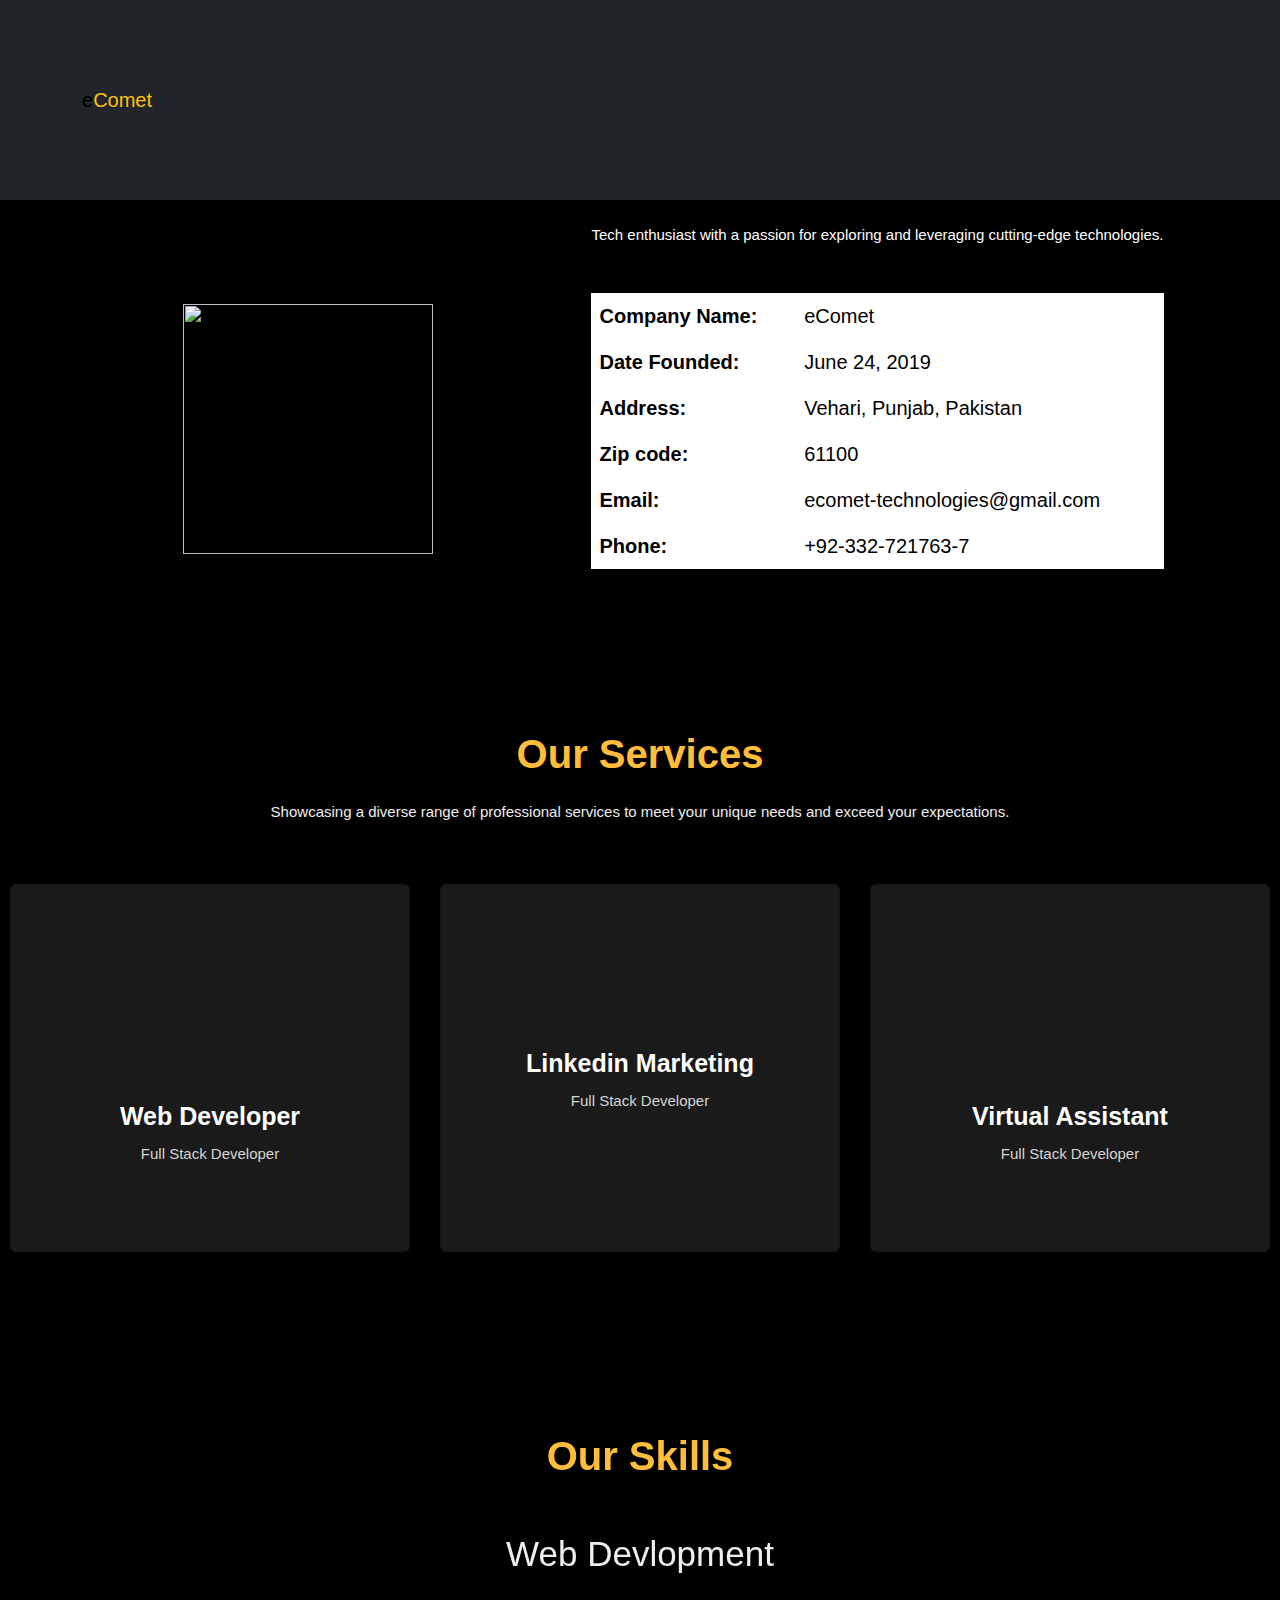
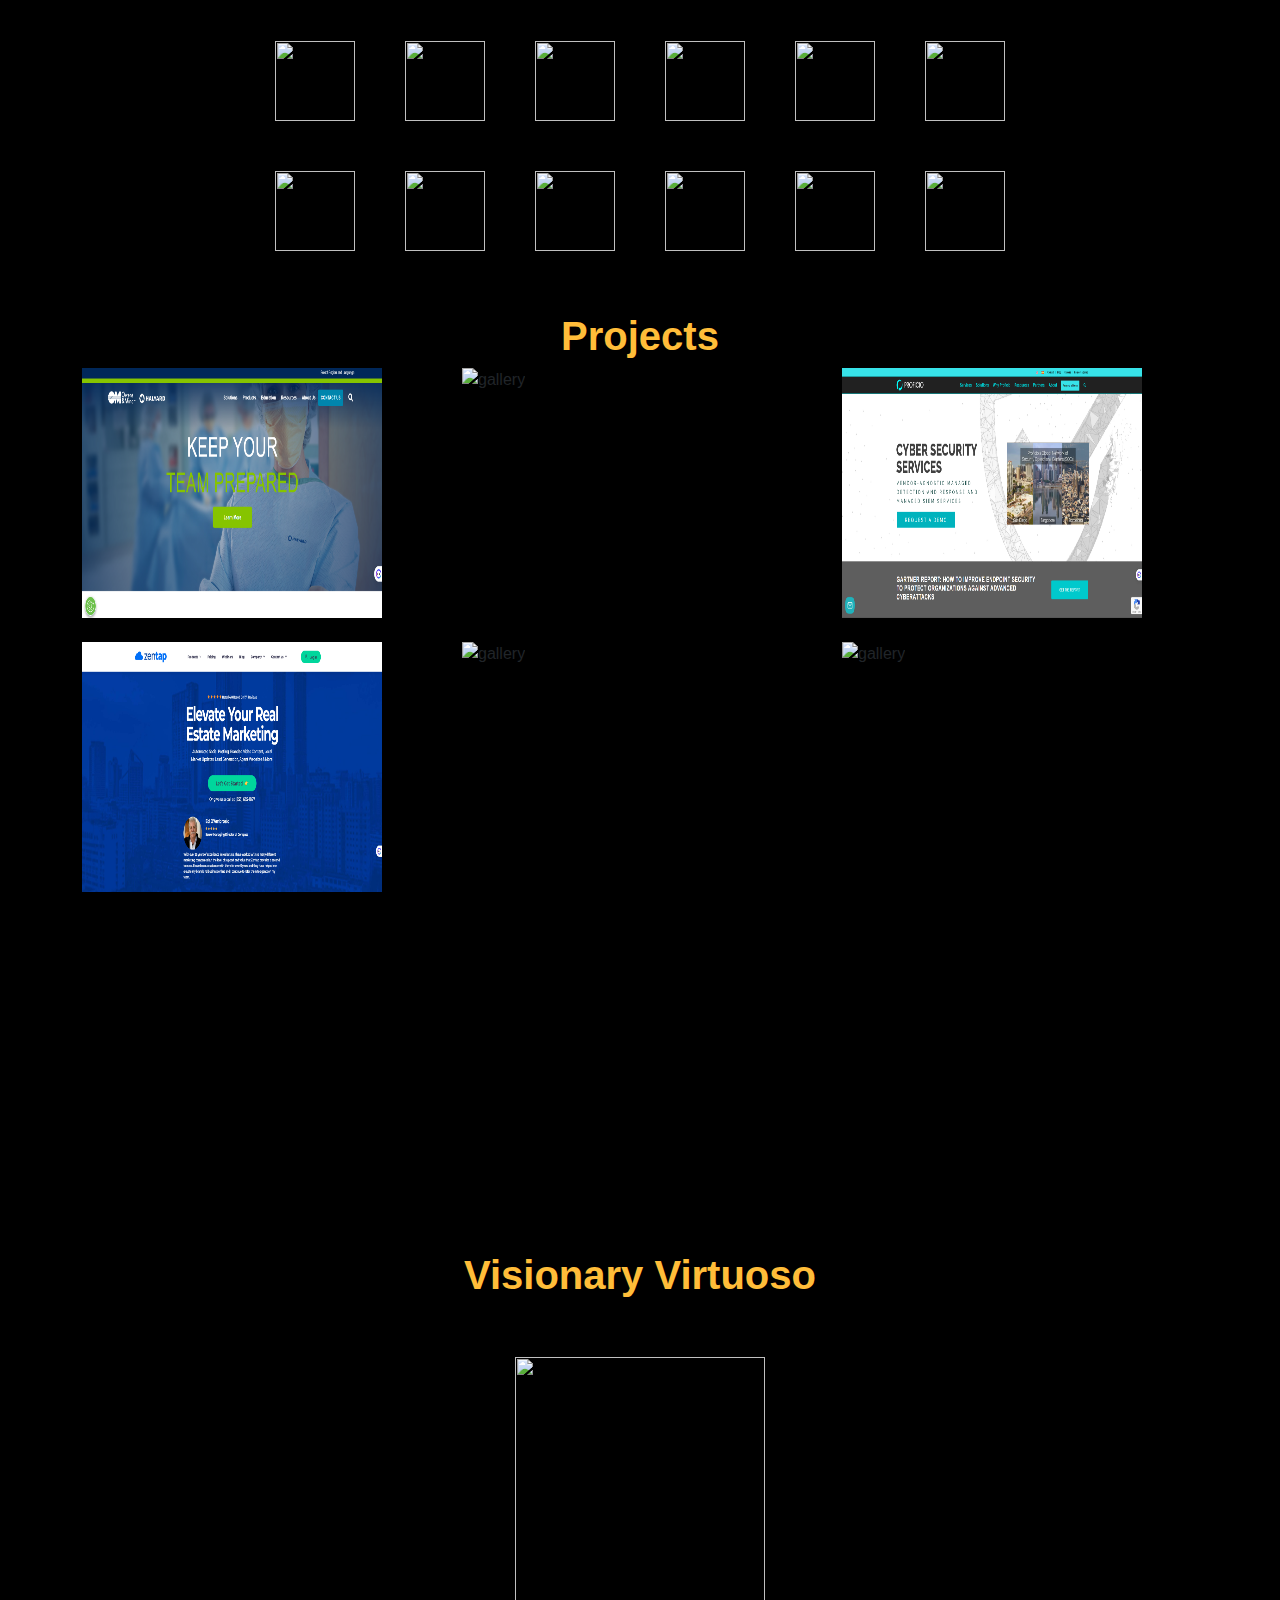
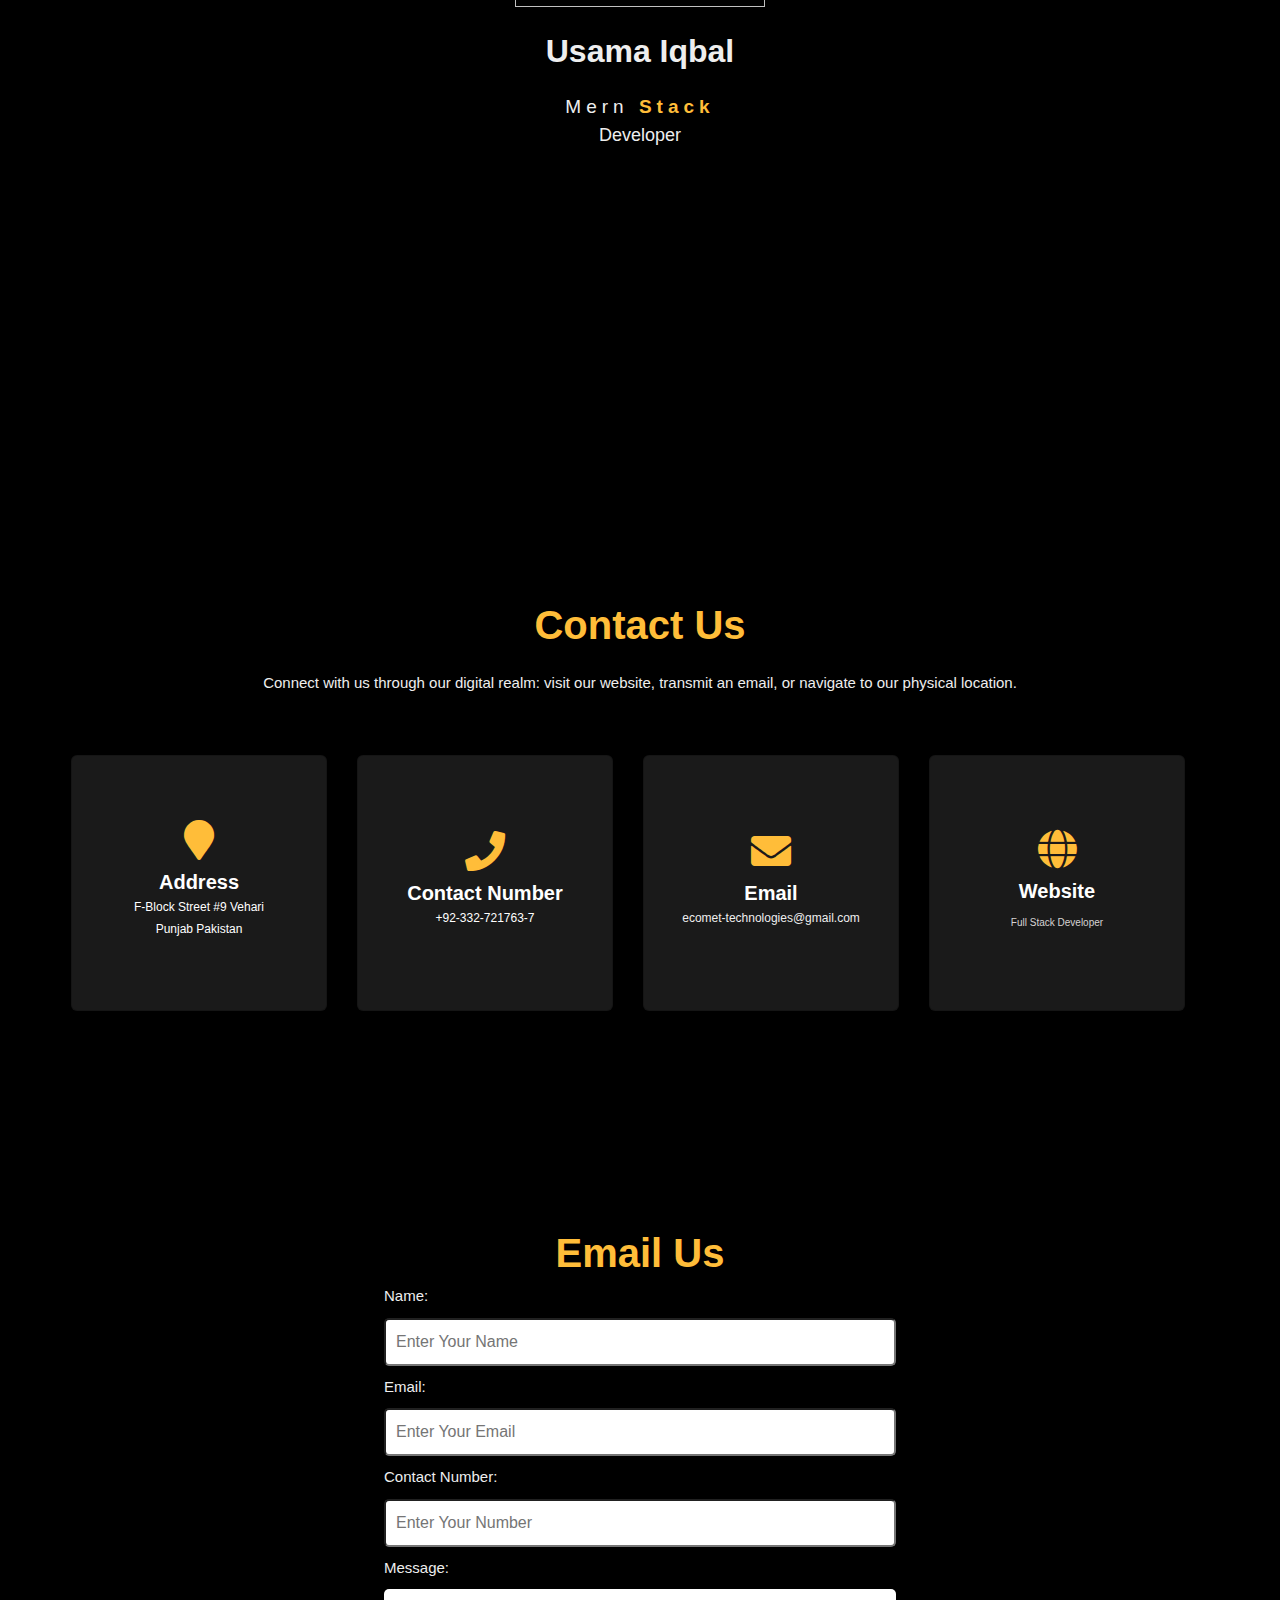
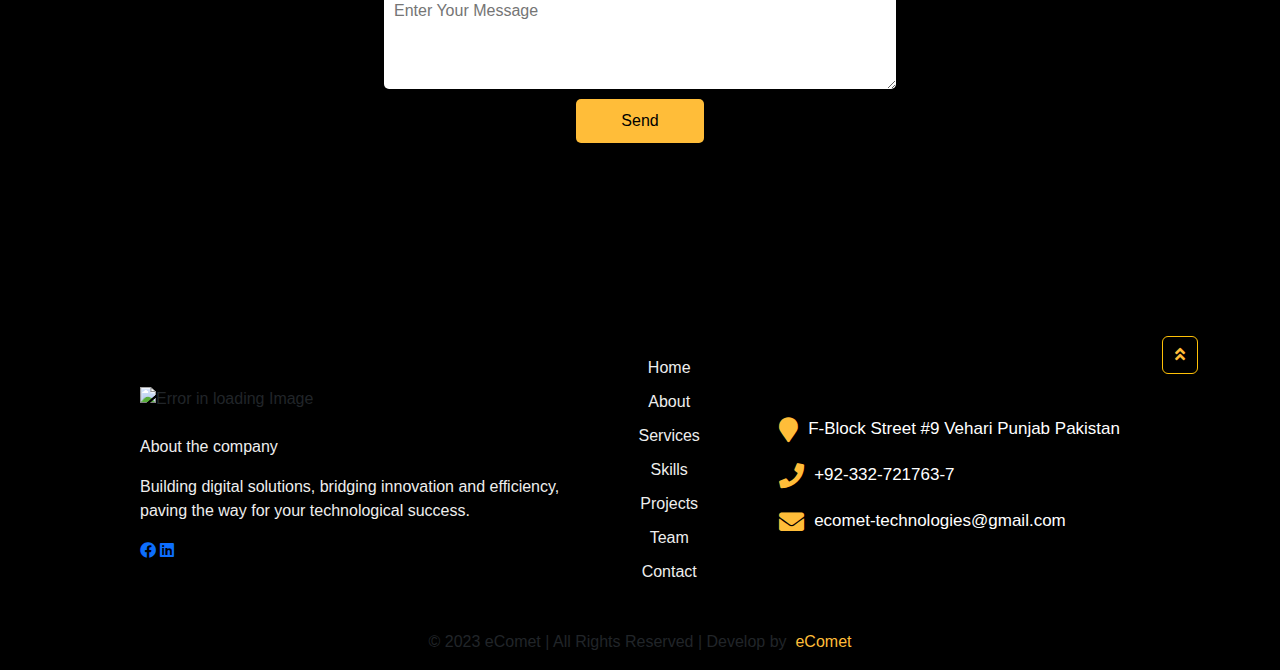
==== commit 7f72a672: "Some Changes" ====
--- a/index.html
+++ b/index.html
@@ -524,19 +524,13 @@
     <!-- Team  -->
  <section id="team" >
         <div class="container team-container" >
-            <h1>Dynamic Duo</h1>
+            <h1>Visionary Virtuoso</h1>
             <div class="row">
-                <div class="col-lg-6 col-sm-6 col-md-6 team-1" >
+                <div class="col-lg-12 col-sm-12 col-md-12 team-1" >
                     <img src="/Images/Team/1.png" alt="">
                     <h2>Usama Iqbal</h2>
                     <p><span style="letter-spacing: 5px;" >Mern <span style="color: #ffbd39; font-weight: bolder;">Stack</span></span><br><span class="dp" > Developer </span></p>
                 </div>
-                <div class="col-lg-6 col-sm-6 col-md-6 team-2">
-                    <img src="/Images/Team/2.png" alt="">
-                    <h2>Farooq Ashraf</h2>
-                    <p><span style="letter-spacing: 5px;">Ruby <span style="color: #ffbd39; font-weight: bolder;">ON</span> Rails</span> <br><span class="dp"  > Developer </span></p>
-                </div>
-
 
             </div>
         </div>  
@@ -705,8 +699,7 @@
     <script src="https://cdn.jsdelivr.net/npm/bootstrap@5.2.3/dist/js/bootstrap.bundle.min.js"></script>
 <!-- Emailjs -->
 <!-- <script type="text/javascript" src="https://cdn.jsdelivr.net/npm/@emailjs/browser@3/dist/email.min.js" ></script> -->
-<script src="https://smtpjs.com/v3/smtp.js">
-</script>
+<script src="https://smtpjs.com/v3/smtp.js"></script>
 
 
 </body>
